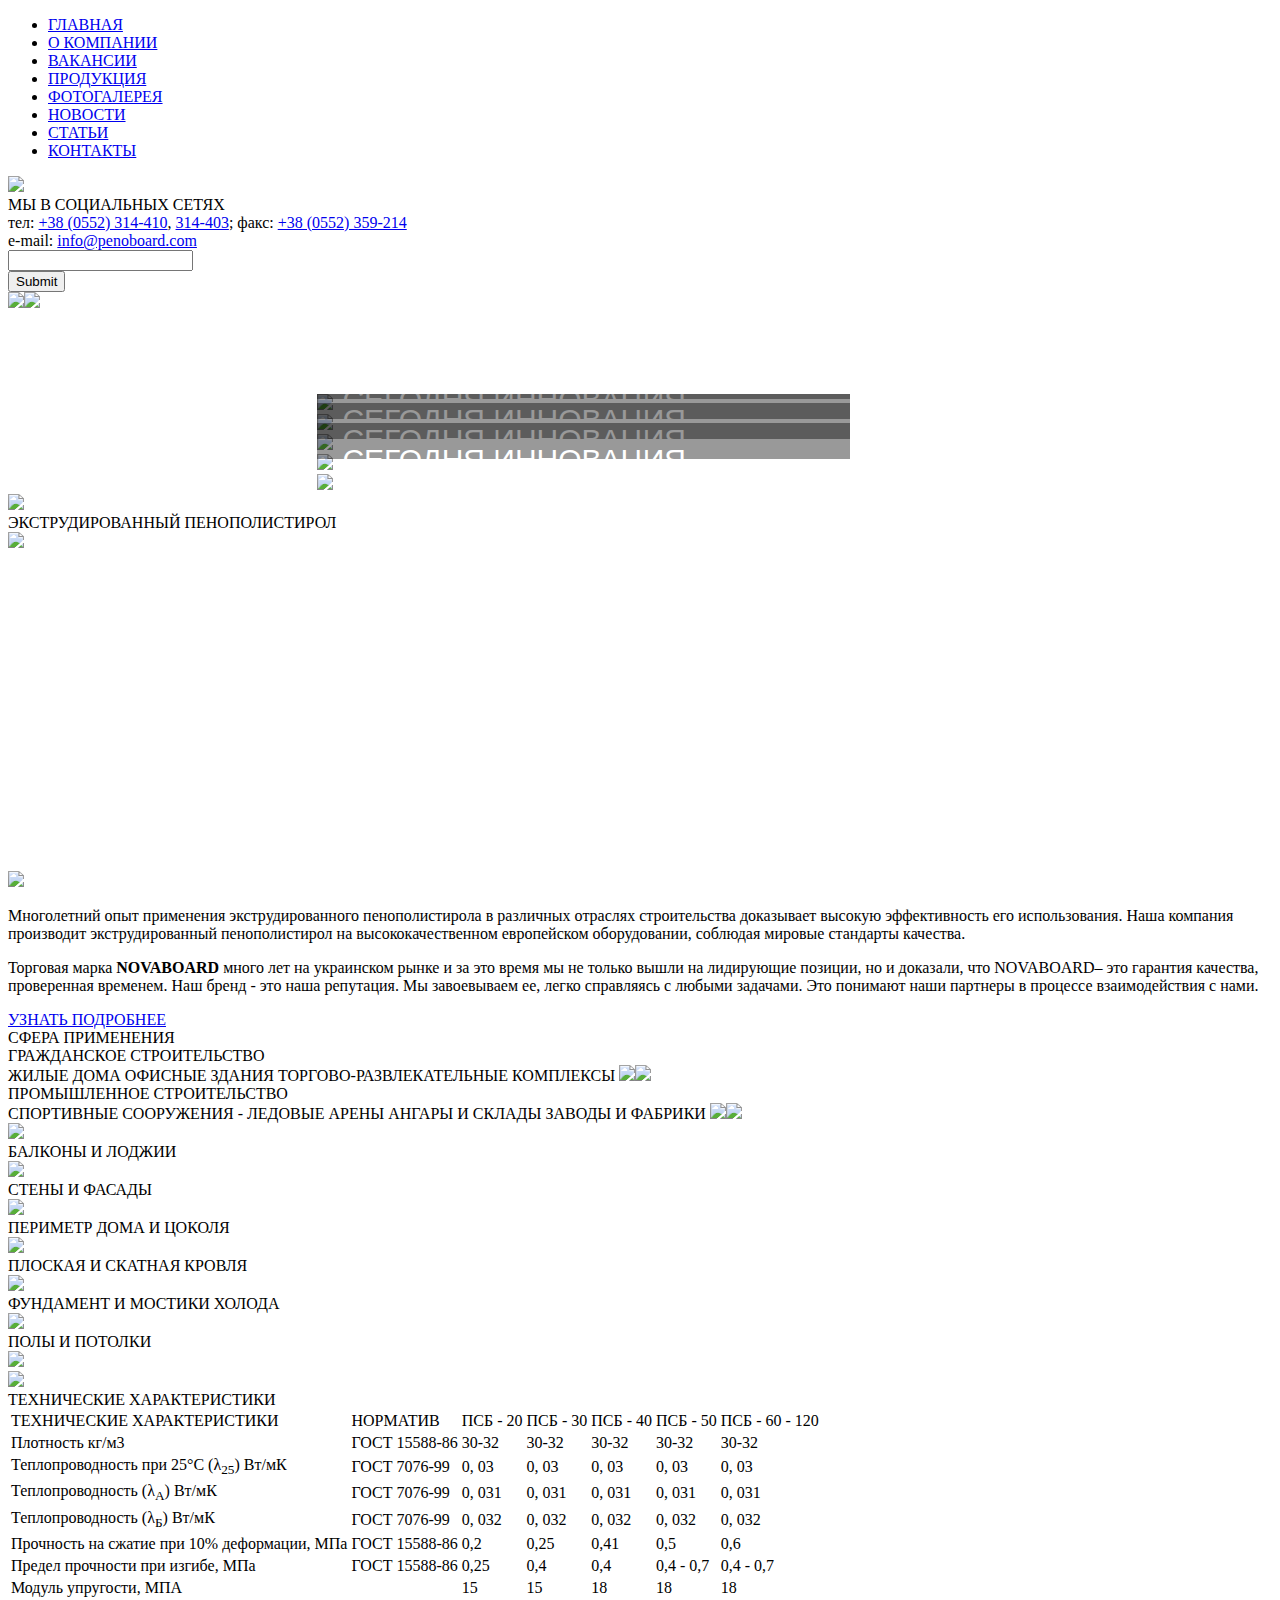
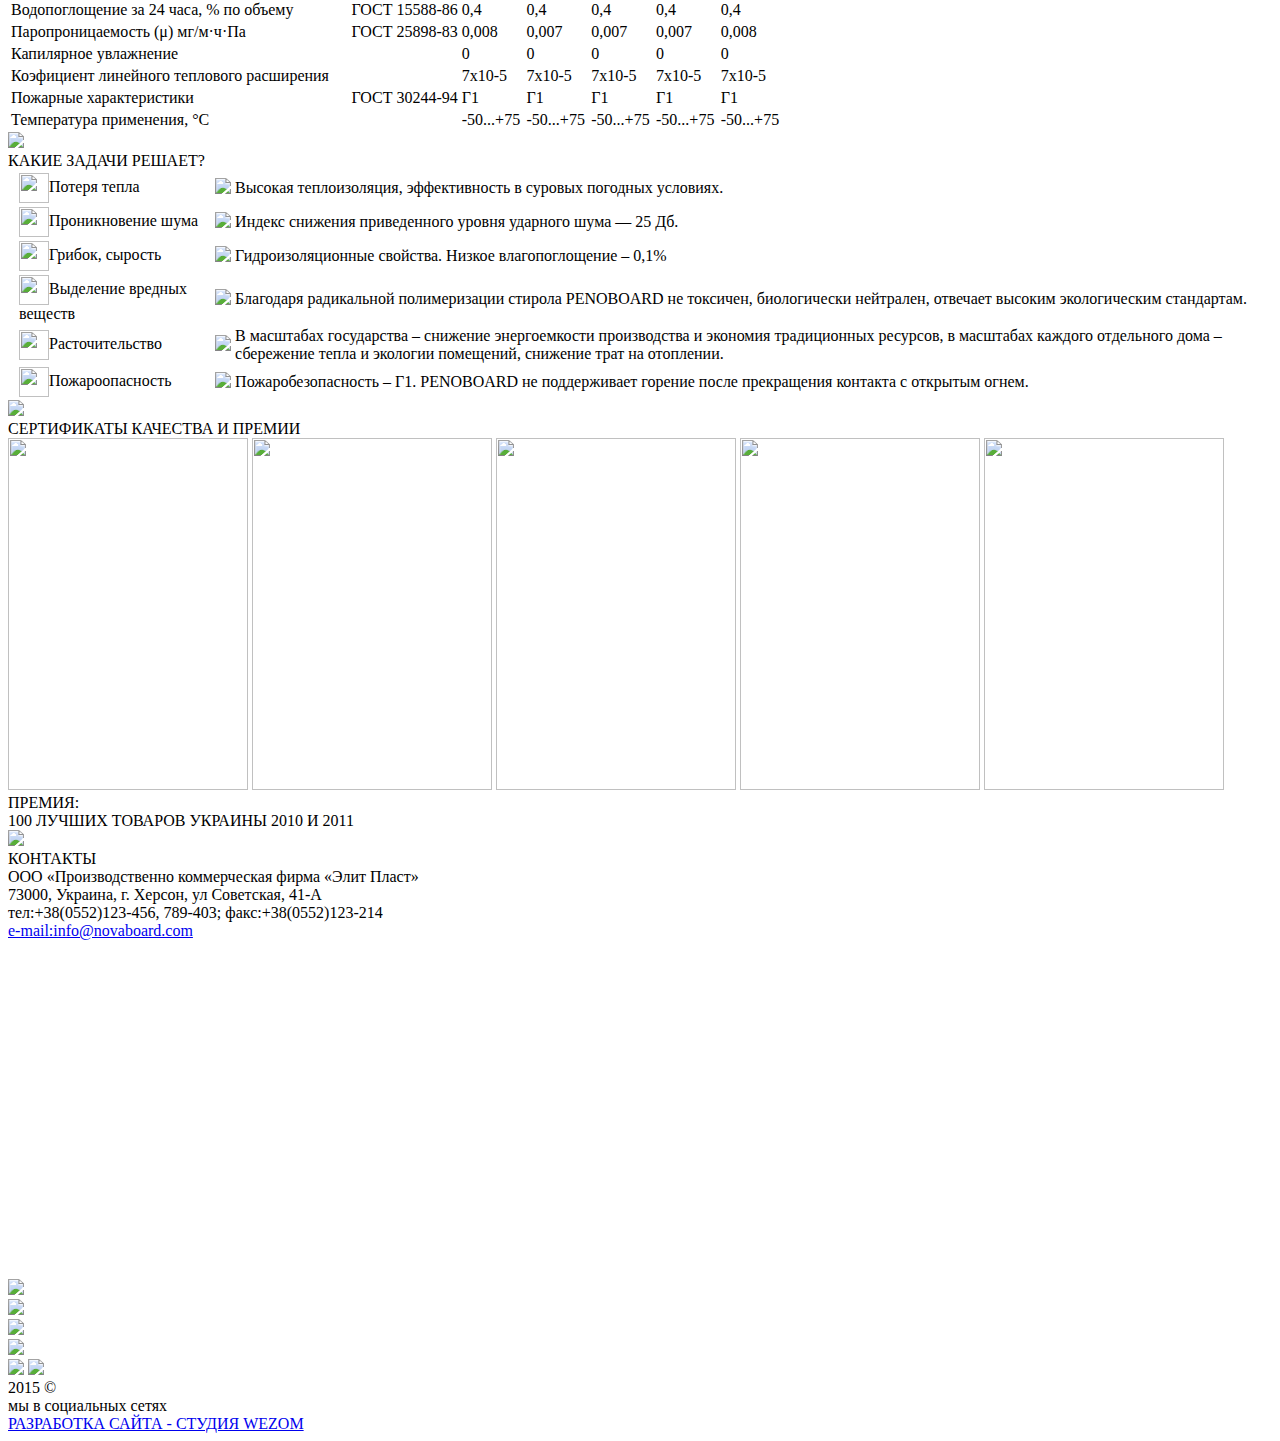
==== index.html @ 6c7e0c71 "Add files via upload" ====
﻿<!DOCTYPE html>
<html lang="ru">
<head>
<meta charset="utf-8">
<title>NOVABOARD site exam</title>
  <link rel="stylesheet" type="text/css" href="./css/fonts.css">
  <link rel="stylesheet" type="text/css" href="./css/maincss.css">
  <link rel="stylesheet" type="text/css" href="./slick/slick.css">
  <link rel="stylesheet" type="text/css" href="./slick/slick-theme.css">
  <link rel="stylesheet" type="text/css" href="slick-params.css">
  <link rel="stylesheet" type="text/css" href="./fresco/css/fresco/fresco.css"/>
</head>
<body>

<!-- Header --->
<div class="header">
<div class="header-pattern"></div>
<div class="nav">
<ul class="navigation-links">
<li class=""><a href="#" class="is-active">ГЛАВНАЯ</a></li>
<li class=""><a href="#">О КОМПАНИИ</a></li>
<li class=""><a href="#">ВАКАНСИИ</a></li>
<li class=""><a href="#">ПРОДУКЦИЯ</a></li>
<li class=""><a href="#">ФОТОГАЛЕРЕЯ</a></li>
<li class=""><a href="#">НОВОСТИ</a></li>
<li class=""><a href="#">СТАТЬИ</a></li>
<li class=""><a href="#">КОНТАКТЫ</a></li>
</ul>
</div>
</div>

<!-- Section 1 --->
<div class="section-1">
<div class="section-1-subheader">
<a href="#"><img class="section-1-subheader-image" src="sources/logo.png"></a>
<div class="section-1-subheader-right">
<div class="subheader-right-social">
<a href="http://linkedin.com"><div class="subheader-linkedin"></div></a>
<a href="http://vk.com"><div class="subheader-vk"></div></a>
</div>
<div class="subheader-right-social">МЫ В СОЦИАЛЬНЫХ СЕТЯХ</div>
<div class="subheader-right-contactinfo clearfix">
тел: <a href="tel:+380552314410">+38 (0552) 314-410</a>, <a href="tel:314403">314-403</a>; факс: <a href="tel:+380552359214">+38 (0552) 359-214</a><br>
e-mail: <a href="mailto:info@penoboard.com">info@penoboard.com</a>
</div>
<div class="subheader-right-searchbar clearfix">	
<form action="url">
<div>
<input type="search" name="query">
<div class="submit-button"><input type="submit"></div>
</div>
</form>
</div>
</div>
</div>

<!--- Slick slider shadows --->
<div class="section-1-center-shadow"><img src="sources/section-1-shadow.png"><img src="sources/section-1-shadow2.png"></div>
<!--- Slick slider shadows end --->

<!--- Slick slider initiation script --->
 <script type="text/javascript" src="https://code.jquery.com/jquery-1.11.0.min.js"></script>
 <script type="text/javascript" src="https://code.jquery.com/jquery-migrate-1.2.1.min.js"></script>
 <script type="text/javascript" src="slick/slick.min.js"></script>
<!--- Slick slider initiation script end --->

<!--- Slick slider structure & content --->
<div class="parent-root">
<section class="Slider-Section">
<div>
<div class="slide-markup">
<img src="sources/Slide1.png">
 <div class="comment-wrapper">
 <div>СЕГОДНЯ ИННОВАЦИЯ - <br> ЗАВТРА НЕОБХОДИМОСТЬ</div>
 <div class="comments-subline">ЭНЕРГОСБЕРЕЖЕНИЕ НОВОГО ПОКОЛЕНИЯ</div>
</div>
</div>	
</div>
<div>
 <div class="slide-markup">
 <img src="sources/Slide1.png">
 <div class="comment-wrapper">
 <div>СЕГОДНЯ ИННОВАЦИЯ - <br> ЗАВТРА НЕОБХОДИМОСТЬ</div>
 <div class="comments-subline">ЭНЕРГОСБЕРЕЖЕНИЕ НОВОГО ПОКОЛЕНИЯ</div>
</div>
</div>
</div>
<div>
<div class="slide-markup">
<img src="sources/Slide2.png">
 <div class="comment-wrapper">
 <div>СЕГОДНЯ ИННОВАЦИЯ - <br> ЗАВТРА НЕОБХОДИМОСТЬ</div>
 <div class="comments-subline">ЭНЕРГОСБЕРЕЖЕНИЕ НОВОГО ПОКОЛЕНИЯ</div>
</div>
</div>
</div>
<div>
<div class="slide-markup">
<img src="sources/Slide2.png">
<div class="comment-wrapper">
<div>СЕГОДНЯ ИННОВАЦИЯ - <br> ЗАВТРА НЕОБХОДИМОСТЬ</div>
<div class="comments-subline">ЭНЕРГОСБЕРЕЖЕНИЕ НОВОГО ПОКОЛЕНИЯ</div>
</div>	
 </div>
</div>
<div>
<div class="slide-markup">
<img src="sources/Slide1.png">
 <div class="comment-wrapper">
 <div>СЕГОДНЯ ИННОВАЦИЯ - <br> ЗАВТРА НЕОБХОДИМОСТЬ</div>
 <div class="comments-subline">ЭНЕРГОСБЕРЕЖЕНИЕ НОВОГО ПОКОЛЕНИЯ</div>
</div>
</div>
</div>
</section>
</div>
<!--- Slick slider structure & content end --->
<!--- Section 1 end --->

<!--- Slick slider settings --->
 <script type="text/javascript">
    $(document).ready(function(){
      $('.Slider-Section').slick({
        autoplay: true,
        autoplaySpeed: 4500,
        draggable: false,
        centerMode: true,
        variableWidth: true,
        arrows: true,
        dots: true,
        vertical: false,
        centerMode: false,
        slidesToShow: 1,
        slidesToScroll: 1,
        initialSlide: 1,
infinite: false
});
});
</script>
</div>
<!--- Slick slider settings end --->

<!-- Section 2 --->
<div class="section-2">
<div class="section-2-top">
<img src="sources/section-2-logo.png">
<div>ЭКСТРУДИРОВАННЫЙ ПЕНОПОЛИСТИРОЛ</div>
</div>
<img class="section-2-leftimage" src="sources/section-2-penopolistirol.png">
<div class="section-2-center"><iframe width="560" height="315" src="https://www.youtube.com/embed/mtDkzQ5bES8" frameborder="0" allow="accelerometer; autoplay; encrypted-media; gyroscope; picture-in-picture" allowfullscreen></iframe></div>
<img class="section-2-videoshadow" src="sources/section-2-video-shadow.png">
<div class="section-2-text"><p>Многолетний опыт применения экструдированного пенополистирола в различных отраслях строительства доказывает высокую эффективность его использования. Наша компания производит экструдированный пенополистирол на высококачественном европейском оборудовании, соблюдая мировые стандарты качества.</p>

<p>Торговая марка <b>NOVABOARD</b> много лет на украинском рынке и за это время мы не только вышли на лидирующие позиции, но и доказали, что NOVABOARD– это гарантия качества, проверенная временем. Наш бренд - это наша репутация. 
Мы завоевываем ее, легко справляясь с любыми задачами. Это понимают наши партнеры в 
процессе взаимодействия с нами.</p>
</div>
<a href="#" class="section-2-button"><div class="section-2-button-pattern">УЗНАТЬ ПОДРОБНЕЕ</div></a>

</div>
<!--- Section 2 end --->

<!--- Section 3 --->
<div class="section-3">
<div class="section-3-top">СФЕРА ПРИМЕНЕНИЯ</div>
<div class="section-3-image-left">
<div class="section-3-image-dim">
<div class="section-3-header-left">ГРАЖДАНСКОЕ СТРОИТЕЛЬСТВО</div>
<span class="section-3-stripe4">ЖИЛЫЕ ДОМА</span>
<span class="section-3-stripe5">ОФИСНЫЕ ЗДАНИЯ</span>
<span class="section-3-stripe6">ТОРГОВО-РАЗВЛЕКАТЕЛЬНЫЕ КОМПЛЕКСЫ</span>
<span class="section-3-bottomstripe-2"><img src="sources/bottomstripes-logo1.png"><img src="sources/bottomstripes-logo2.png"></span>
</div>
</div>
<div class="section-3-image-right">
<div class="section-3-image-dim">
<div class="section-3-header-right">ПРОМЫШЛЕННОЕ СТРОИТЕЛЬСТВО</div>
<span class="section-3-stripe1">СПОРТИВНЫЕ СООРУЖЕНИЯ - ЛЕДОВЫЕ АРЕНЫ</span>
<span class="section-3-stripe2">АНГАРЫ И СКЛАДЫ</span>
<span class="section-3-stripe3">ЗАВОДЫ И ФАБРИКИ</span>
<span class="section-3-bottomstripe"><img src="sources/bottomstripes-logo1.png"><img src="sources/bottomstripes-logo2.png"></span>
</div>
</div>
<div class="section-3-bottom">
<div class="section-3-bottom-container">
<div class="section-3-bottom-image1"><img src="sources/rhomb-content-1.png"></div>
<div class="section-3-bottom-comment clearfix">БАЛКОНЫ И ЛОДЖИИ</div>
</div>
<div class="section-3-bottom-container">
<div class="section-3-bottom-image2"><img src="sources/rhomb-content-2.png"></div>
<div class="section-3-bottom-comment clearfix">СТЕНЫ И ФАСАДЫ</div>
</div>
<div class="section-3-bottom-container">
<div class="section-3-bottom-image3"><img src="sources/rhomb-content-3.png"></div>
<div class="section-3-bottom-comment clearfix">ПЕРИМЕТР ДОМА И ЦОКОЛЯ</div>
</div>
<div class="section-3-bottom-container">
<div class="section-3-bottom-image4"><img src="sources/rhomb-content-4.png"></div>
<div class="section-3-bottom-comment clearfix">ПЛОСКАЯ И СКАТНАЯ КРОВЛЯ</div>
</div>
<div class="section-3-bottom-container">
<div class="section-3-bottom-image5"><img src="sources/rhomb-content-5.png"></div>
<div class="section-3-bottom-comment clearfix">ФУНДАМЕНТ И МОСТИКИ ХОЛОДА</div>
</div>
<div class="section-3-bottom-container">
<div class="section-3-bottom-image6"><img src="sources/rhomb-content-6.png"></div>
<div class="section-3-bottom-comment clearfix">ПОЛЫ И ПОТОЛКИ</div>
</div>
</div>
</div>
<!--- Section 3 end --->

<!--- Section 4 --->
<div class="section-4">
<img class="section-4-bottomright" src="sources/section-4-penopolistirol.png">
<div class="section-4-overlay">
<div class="section-4-top">
<img src="sources/section-2-logo.png">
<div>ТЕХНИЧЕСКИЕ ХАРАКТЕРИСТИКИ</div>
</div>
<div class="section-4-table">
<table id="t1">
<thead>
<tr class="table-greenheader">
<td>ТЕХНИЧЕСКИЕ ХАРАКТЕРИСТИКИ</td>
<td>НОРМАТИВ</td>
<td>ПСБ - 20</td>
<td>ПСБ - 30</td>
<td>ПСБ - 40</td>
<td>ПСБ - 50</td>
<td>ПСБ - 60 - 120</td>
</tr>
</thead>
<tbody>
<tr>
<td>Плотность кг/м3</td>
<td>ГОСТ 15588-86</td>
<td>30-32</td>
<td>30-32</td>
<td>30-32</td>
<td>30-32</td>
<td>30-32</td>
</tr>
<tr>
<td>Теплопроводность при 25°С (λ<sub>25</sub>) Вт/мК</td>
<td>ГОСТ 7076-99</td>
<td>0, 03</td>
<td>0, 03</td>
<td>0, 03</td>
<td>0, 03</td>
<td>0, 03</td>
</tr>
<tr>
<td>Теплопроводность (λ<sub>A</sub>) Вт/мК</td>
<td>ГОСТ 7076-99</td>
<td>0, 031</td>
<td>0, 031</td>
<td>0, 031</td>
<td>0, 031</td>
<td>0, 031</td>
</tr>
<tr>
<td>Теплопроводность (λ<sub>Б</sub>) Вт/мК</td>
<td>ГОСТ 7076-99</td>
<td>0, 032</td>
<td>0, 032</td>
<td>0, 032</td>
<td>0, 032</td>
<td>0, 032</td>
</tr>
<tr>
<td>Прочность на сжатие при 10% деформации, МПа</td>
<td>ГОСТ 15588-86</td>
<td>0,2</td>
<td>0,25</td>
<td>0,41</td>
<td>0,5</td>
<td>0,6</td>
</tr>
<tr>
<td>Предел прочности при изгибе, МПа </td>
<td>ГОСТ 15588-86</td>
<td>0,25</td>
<td>0,4</td>
<td>0,4</td>
<td>0,4 - 0,7</td>
<td>0,4 - 0,7</td>
</tr>
<tr>
<td>Модуль упругости, МПА </td>
<td></td>
<td>15</td>
<td>15</td>
<td>18</td>
<td>18</td>
<td>18</td>
</tr>
<tr>
<td>Водопоглощение за 24 часа, % по объему</td>
<td>ГОСТ 15588-86</td>
<td>0,4</td>
<td>0,4</td>
<td>0,4</td>
<td>0,4</td>
<td>0,4</td>
</tr> 
<tr>
<td>Паропроницаемость (μ) мг/м·ч·Па</td>
<td>ГОСТ 25898-83</td>
<td>0,008</td>
<td>0,007</td>
<td>0,007</td>
<td>0,007</td>
<td>0,008</td>
</tr>
<tr>
<td>Капилярное увлажнение</td>
<td></td>
<td>0</td>
<td>0</td>
<td>0</td>
<td>0</td>
<td>0</td>
</tr>
<tr>
<td>Коэфициент линейного теплового расширения</td>
<td></td>
<td>7x10-5</td>
<td>7x10-5</td>
<td>7x10-5</td>
<td>7x10-5</td>
<td>7x10-5</td>
</tr>
<tr>
<td>Пожарные характеристики</td>
<td>ГОСТ 30244-94</td>
<td>Г1</td>
<td>Г1</td>
<td>Г1</td>
<td>Г1</td>
<td>Г1</td>
</tr>
<tr>
<td>Температура применения, °С</td>
<td></td>
<td>-50...+75</td>
<td>-50...+75</td>
<td>-50...+75</td>
<td>-50...+75</td>
<td>-50...+75</td>
</tr>
</tbody>
</table>
</div>
<div class="section-4-shadow"><img src="sources/section-4-table-shadow.png"></div>
</div>
</div>
</div>
<!--- Section 4 end --->

<!--- Section 5 --->
<div class="section-5">
<div class="section-5-top">
<div>КАКИЕ ЗАДАЧИ РЕШАЕТ?</div>
</div>
<table id="t2">
<tbody>
<tr>
<td class="s5table-red-high-opacity"></td>
<td class="s5table-red-medium-opacity"></td>
<td class="s5table-red"><img align="center" width="30" height="30" class="s5table-image" src="sources/section-5-table-sadface.png">Потеря тепла</td>
<td class="s5table-green-image"><img src="sources/section-5-table-smilingface.png"></td>
<td class="s5table-green-text">Высокая теплоизоляция, эффективность в суровых погодных условиях.</td>
<td class="s5table-green-medium-opacity"></td>
<td class="s5table-green-high-opacity"></td>
</tr>
<tr>
<td class="s5table-red-high-opacity"></td>
<td class="s5table-red-medium-opacity"></td>
<td class="s5table-red"><img align="center" width="30" height="30" class="s5table-image" src="sources/section-5-table-sadface.png">Проникновение шума</td>
<td class="s5table-green-image"><img src="sources/section-5-table-smilingface.png"></td>
<td class="s5table-green-text">Индекс снижения приведенного уровня ударного шума — 25 Дб.</td>
<td class="s5table-green-medium-opacity"></td>
<td class="s5table-green-high-opacity"></td>
</tr>
<td class="s5table-red-high-opacity"></td>
<td class="s5table-red-medium-opacity"></td>
<td class="s5table-red"><img align="center" width="30" height="30" class="s5table-image" src="sources/section-5-table-sadface.png">Грибок, сырость</td>
<td class="s5table-green-image"><img src="sources/section-5-table-smilingface.png"></td>
<td class="s5table-green-text">Гидроизоляционные свойства. Низкое влагопоглощение – 0,1%</td>
<td class="s5table-green-medium-opacity"></td>
<td class="s5table-green-high-opacity"></td>
</tr>
<td class="s5table-red-high-opacity"></td>
<td class="s5table-red-medium-opacity"></td>
<td class="s5table-red"><img align="center" width="30" height="30" class="s5table-image" src="sources/section-5-table-sadface.png">Выделение вредных веществ</td>
<td class="s5table-green-image"><img src="sources/section-5-table-smilingface.png"></td>
<td class="s5table-green-text">Благодаря радикальной полимеризации стирола PENOBOARD не токсичен, биологически нейтрален, отвечает высоким экологическим стандартам.</td>
<td class="s5table-green-medium-opacity"></td>
<td class="s5table-green-high-opacity"></td>
</tr>
<td class="s5table-red-high-opacity"></td>
<td class="s5table-red-medium-opacity"></td>
<td class="s5table-red"><img align="center" width="30" height="30" class="s5table-image" src="sources/section-5-table-sadface.png">Расточительство</td>
<td class="s5table-green-image"><img src="sources/section-5-table-smilingface.png"></td>
<td class="s5table-green-text">В масштабах государства – снижение энергоемкости производства и экономия традиционных ресурсов, в масштабах каждого отдельного дома – сбережение тепла и экологии помещений, снижение трат на отоплении.</td>
<td class="s5table-green-medium-opacity"></td>
<td class="s5table-green-high-opacity"></td>
</tr>
<td class="s5table-red-high-opacity"></td>
<td class="s5table-red-medium-opacity"></td>
<td class="s5table-red"><img align="center" width="30" height="30" class="s5table-image" src="sources/section-5-table-sadface.png">Пожароопасность</td>
<td class="s5table-green-image"><img src="sources/section-5-table-smilingface.png"></td>
<td class="s5table-green-text">Пожаробезопасность – Г1. PENOBOARD не поддерживает горение после прекращения контакта с открытым огнем.</td>
<td class="s5table-green-medium-opacity"></td>
<td class="s5table-green-high-opacity"></td>
</tr>
</tbody>
</table>
</div>
<!--- Section 5 end --->

<!--- Section 6 --->
<div class="section-6">
<div class="section-6-top">
<img src="sources/section-2-logo.png">
<div>СЕРТИФИКАТЫ КАЧЕСТВА И ПРЕМИИ</div>
</div>
<!--- Fresco initialisation --->
<script type="text/javascript" src="fresco/js/fresco/fresco.js"></script>
<!--- Fresco initialisation end --->
<div class="section-6-frescogallery">
<a href="sources/cert01.jpg" class="fresco"><img src="sources/cert01.jpg" height="352" width="240"></a>
<a href="sources/cert02.jpg" class="fresco section-6-frescogallery-padding"><img src="sources/cert02.jpg" height="352" width="240"></a>
<a href="sources/cert03.jpg" class="fresco section-6-frescogallery-padding"><img src="sources/cert03.jpg" height="352" width="240"></a>
<a href="sources/cert04.jpg" class="fresco section-6-frescogallery-padding"><img src="sources/cert04.jpg" height="352" width="240"></a>
<a href="sources/cert02.jpg" class="fresco section-6-frescogallery-padding"><img src="sources/cert02.jpg" height="352" width="240"></a>
</div>
<div class="section-6-bottomsign">ПРЕМИЯ: <br> 100 ЛУЧШИХ ТОВАРОВ УКРАИНЫ 2010 И 2011</div>
<div class="section-6-awardimage"><img src="sources/section-6-award.png"></div>
</div>
<!--- Section 6 end --->

<!--- Section 7 --->
<div class="section-7">
<div class="section-7-contacts">
<div class="section-7-contacts-header">КОНТАКТЫ</div>

<div class="section-7-contacts-address">ООО «Производственно коммерческая фирма «Элит Пласт» <br>
73000, Украина, г. Херсон, ул Советская, 41-А</div>
<div class="section-7-contacts-phones">тел:+38(0552)123-456, 789-403; факс:+38(0552)123-214</div>
<div class="section-7-contacts-email"><a href="mailto:info@novaboard.com">e-mail:info@novaboard.com</a></div>



</div>
<div class="section-7-map">
<iframe src="https://www.google.com/maps/embed?pb=!1m18!1m12!1m3!1d2678.0206771139688!2d35.12568991587126!3d47.83919277987418!2m3!1f0!2f0!3f0!3m2!1i1024!2i768!4f13.1!3m3!1m2!1s0x40dc60cb532d4f4b%3A0x6e2a525a3963bcbe!2zNTBBLCDRg9C7LiDQn9Cw0YLRgNC40L7RgtC40YfQtdGB0LrQsNGPLCA1MNCQLCDQl9Cw0L_QvtGA0L7QttGM0LUsINCX0LDQv9C-0YDQvtC20YHQutCw0Y8g0L7QsdC70LDRgdGC0YwsIDY5MDAw!5e0!3m2!1sru!2sua!4v1562639629952!5m2!1sru!2sua" width="100%" height="335px" frameborder="0" style="border:0" allowfullscreen></iframe>
</div>
</div>

<!--- Section 7 end--->






<!--- Footer --->
<div class="footer">
<div class="footer-watermark"></div>
<div class="footer-pattern"></div>
<div class="overlays">
<div class="overlay-1"><img src="sources/1.png"></div>
<div class="overlay-2"><img src="sources/2.png"></div>
<div class="overlay-3"><img src="sources/3.png"></div>
<div class="overlay-4"><img src="sources/4.png"></div>
</div>
<img class="overlay-logo" src="sources/footer-main-logo.png">
<img class="overlay-logo-2" src="sources/footer-logo.png">
<div class="footer-smallprint">2015 ©</div>
<div class="footer-smallprint-2">мы в социальных сетях</div>
<div class="overlay-social-buttons">
<a href="http://linkedin.com"><div class="footer-linkedin"></div></a>
<a href="http://vk.com"><div class="footer-vk"></div></a>
</div>
<div class="footer-smallprint-3"><a href="http://www.wezom.com.ua">РАЗРАБОТКА САЙТА - СТУДИЯ WEZOM</a></div>
</div>
<!--- Footer end --->

</body>
</head>
</html>
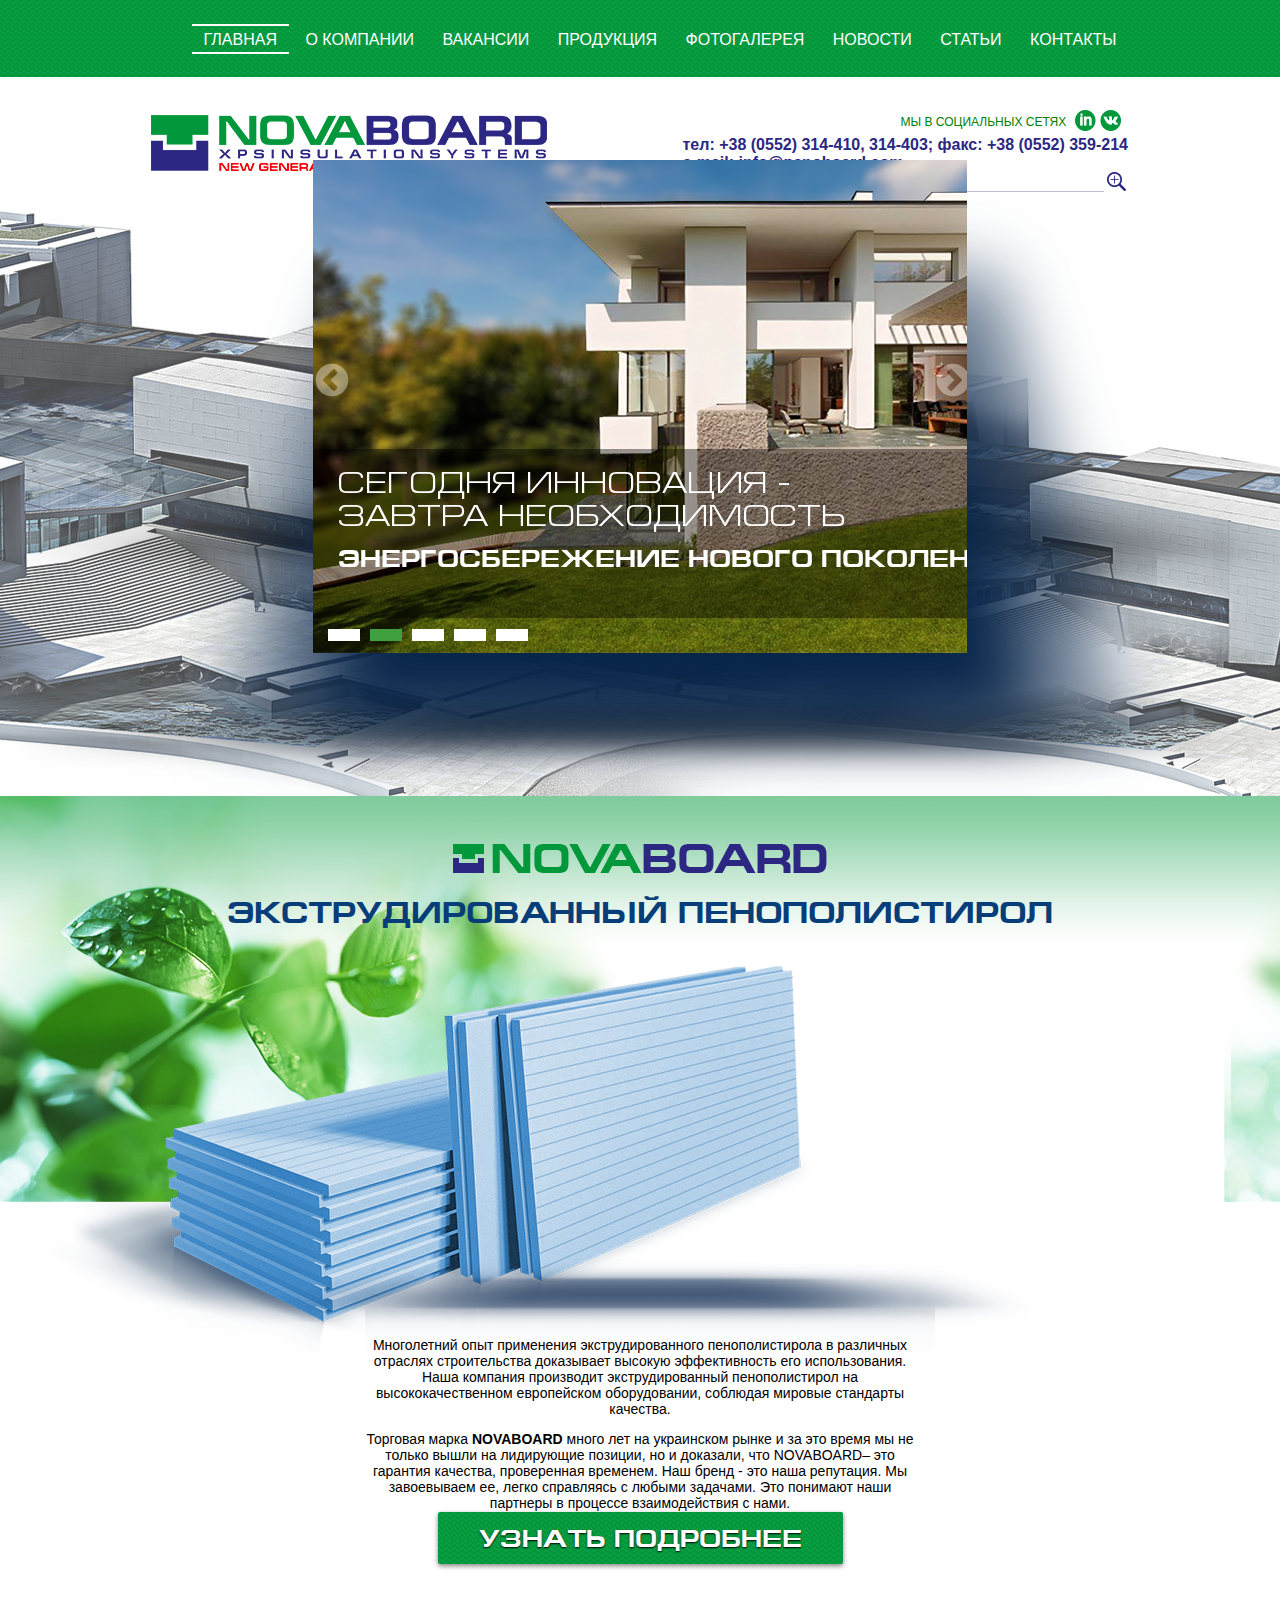
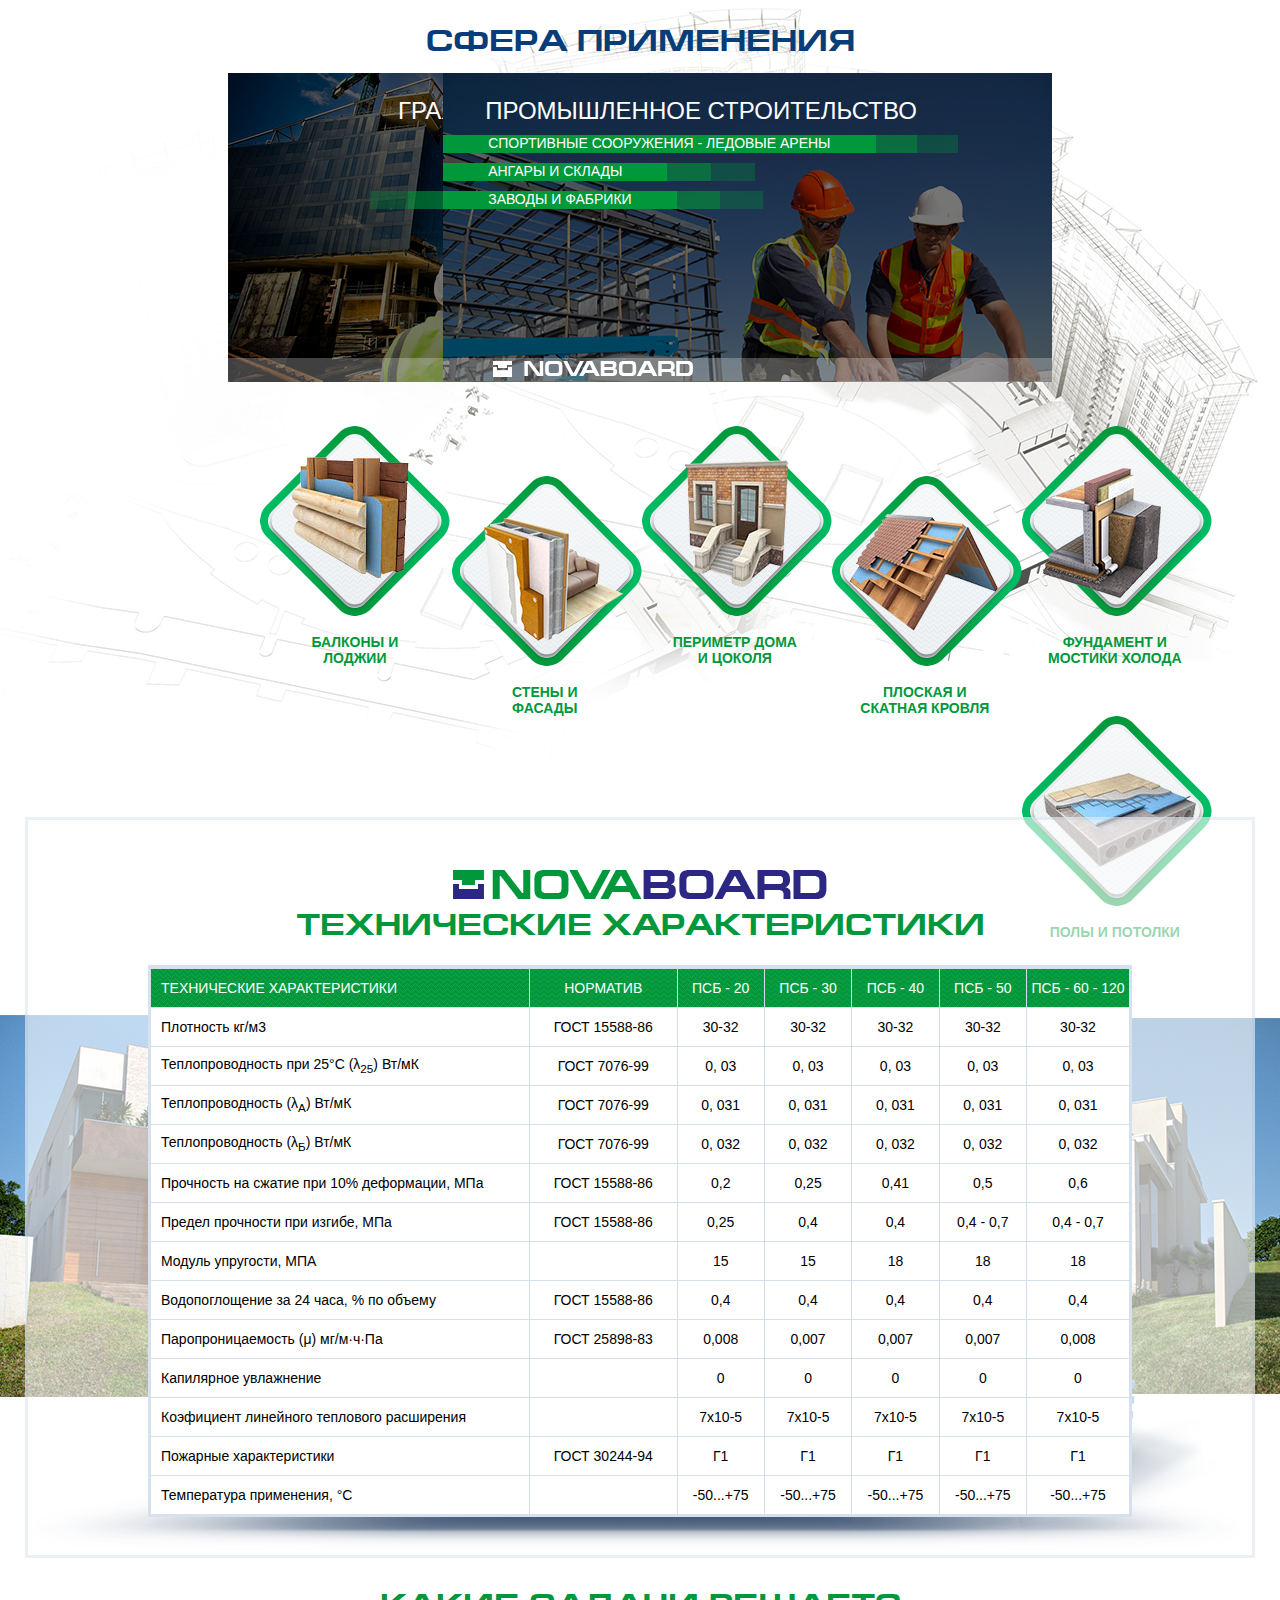
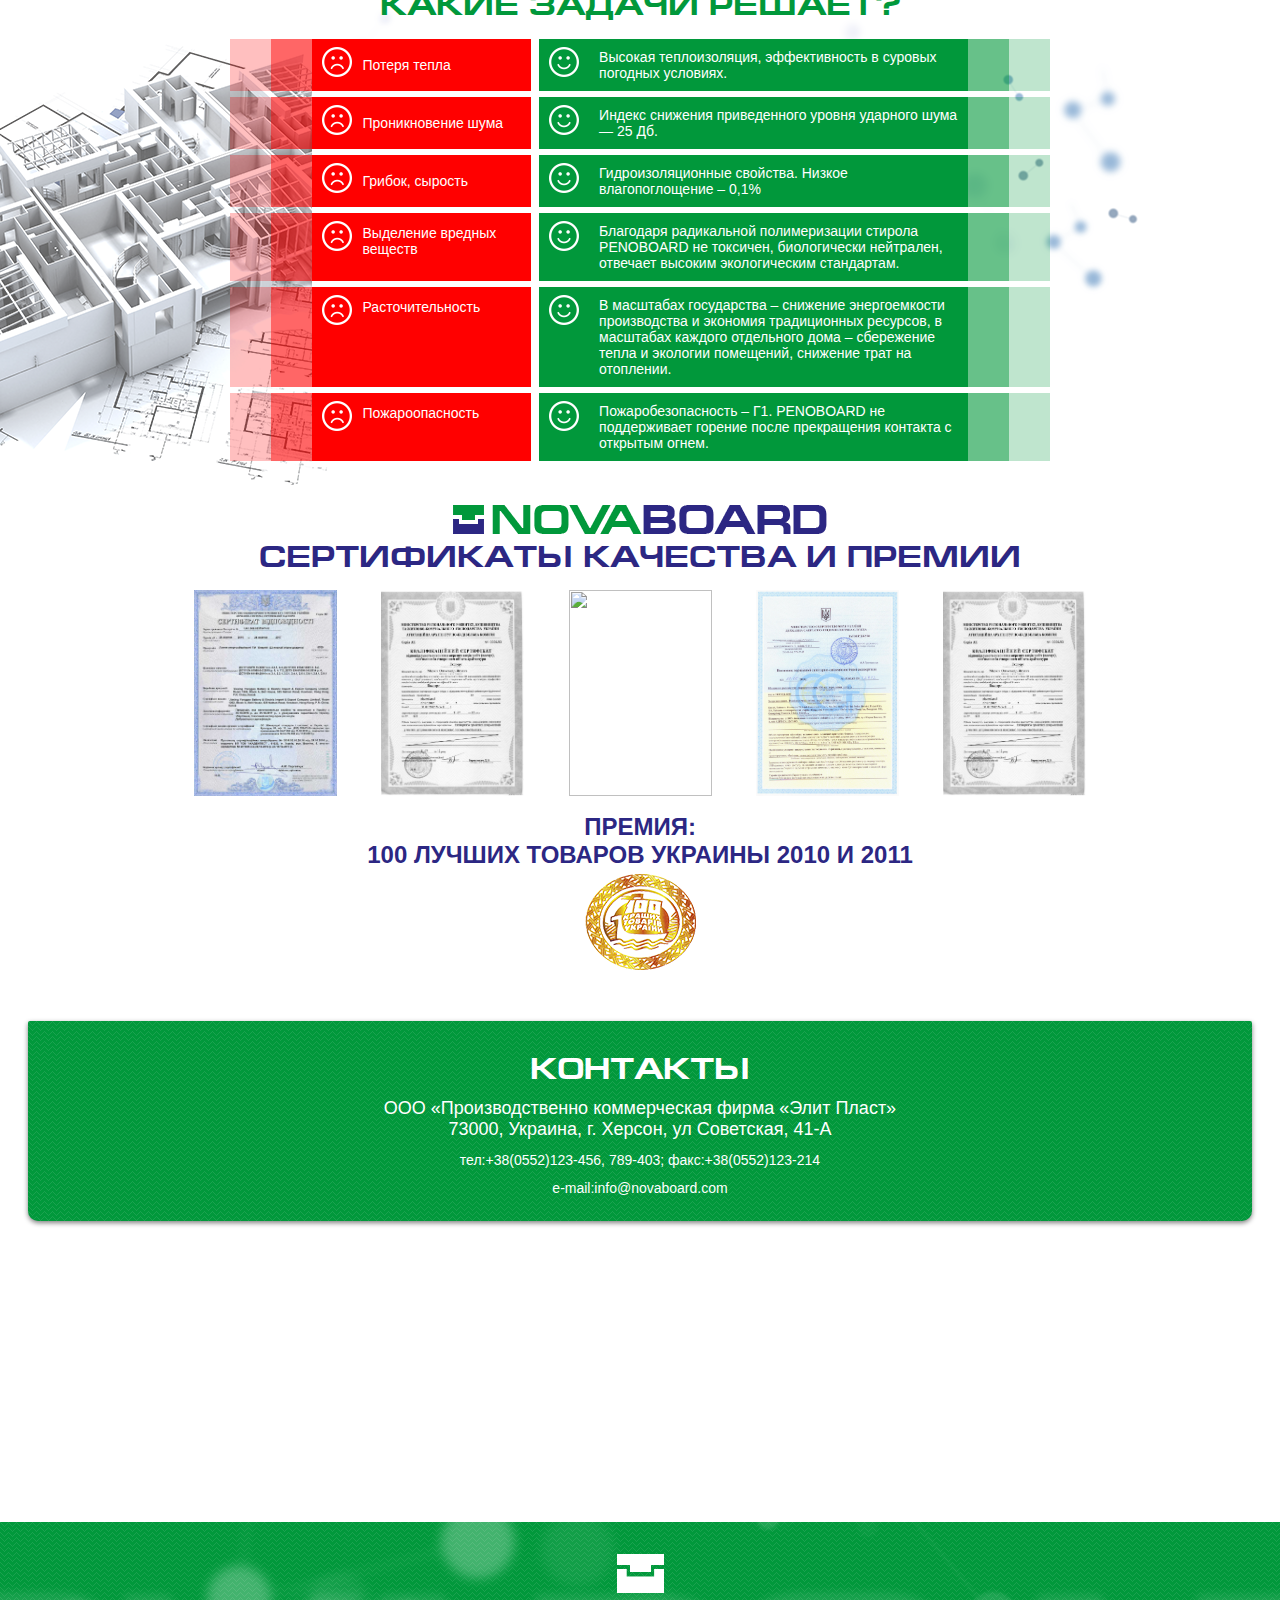
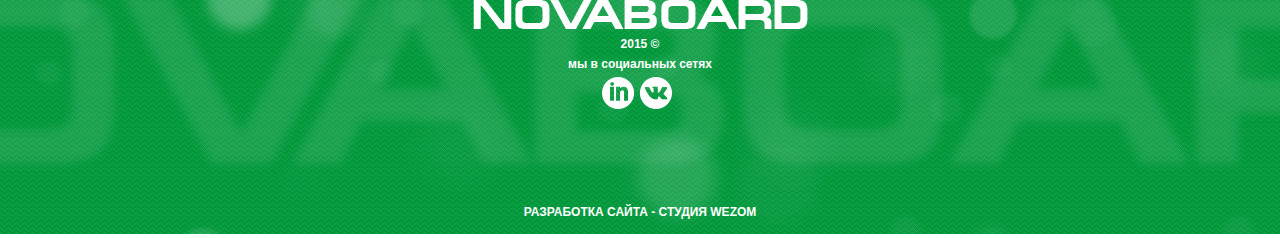
==== commit 18d60f36: "ver 1.1" ====
--- a/index.html
+++ b/index.html
@@ -3,16 +3,12 @@
 <head>
 <meta charset="utf-8">
 <title>NOVABOARD site exam</title>
-  <link rel="stylesheet" type="text/css" href="./css/fonts.css">
-  <link rel="stylesheet" type="text/css" href="./css/maincss.css">
-  <link rel="stylesheet" type="text/css" href="./slick/slick.css">
-  <link rel="stylesheet" type="text/css" href="./slick/slick-theme.css">
-  <link rel="stylesheet" type="text/css" href="slick-params.css">
-  <link rel="stylesheet" type="text/css" href="./fresco/css/fresco/fresco.css"/>
+<link rel="stylesheet" type="text/css" href="./css/fonts.css">
+<link rel="stylesheet" type="text/css" href="./css/maincss.css">
 </head>
 <body>
 
-<!-- Header --->
+<!-- Header -->
 <div class="header">
 <div class="header-pattern"></div>
 <div class="nav">
@@ -29,19 +25,19 @@
 </div>
 </div>
 
-<!-- Section 1 --->
+<!-- Section 1 -->
 <div class="section-1">
 <div class="section-1-subheader">
-<a href="#"><img class="section-1-subheader-image" src="sources/logo.png"></a>
+<a href="#"><img class="section-1-subheader-image" src="images/logo.png"></a>
 <div class="section-1-subheader-right">
 <div class="subheader-right-social">
-<a href="http://linkedin.com"><div class="subheader-linkedin"></div></a>
-<a href="http://vk.com"><div class="subheader-vk"></div></a>
-</div>
-<div class="subheader-right-social">МЫ В СОЦИАЛЬНЫХ СЕТЯХ</div>
-<div class="subheader-right-contactinfo clearfix">
+<a target="_blank" href="http://linkedin.com"><div class="subheader-linkedin"></div></a>
+<a target="_blank" href="http://vk.com"><div class="subheader-vk"></div></a>
+</div>
+<div target="_blank" class="subheader-right-social">МЫ В СОЦИАЛЬНЫХ СЕТЯХ</div>
+<div target="_blank" class="subheader-right-contactinfo clearfix">
 тел: <a href="tel:+380552314410">+38 (0552) 314-410</a>, <a href="tel:314403">314-403</a>; факс: <a href="tel:+380552359214">+38 (0552) 359-214</a><br>
-e-mail: <a href="mailto:info@penoboard.com">info@penoboard.com</a>
+e-mail: <a target="_blank" href="mailto:info@penoboard.com">info@penoboard.com</a>
 </div>
 <div class="subheader-right-searchbar clearfix">	
 <form action="url">
@@ -54,22 +50,16 @@
 </div>
 </div>
 
-<!--- Slick slider shadows --->
-<div class="section-1-center-shadow"><img src="sources/section-1-shadow.png"><img src="sources/section-1-shadow2.png"></div>
-<!--- Slick slider shadows end --->
-
-<!--- Slick slider initiation script --->
- <script type="text/javascript" src="https://code.jquery.com/jquery-1.11.0.min.js"></script>
- <script type="text/javascript" src="https://code.jquery.com/jquery-migrate-1.2.1.min.js"></script>
- <script type="text/javascript" src="slick/slick.min.js"></script>
-<!--- Slick slider initiation script end --->
-
-<!--- Slick slider structure & content --->
+<!-- Slick slider shadows -->
+<div class="section-1-center-shadow"><img src="images/section-1-shadow.png"><img src="images/section-1-shadow2.png"></div>
+<!-- Slick slider shadows end -->
+
+<!-- Slick slider structure & content -->
 <div class="parent-root">
 <section class="Slider-Section">
 <div>
 <div class="slide-markup">
-<img src="sources/Slide1.png">
+<img src="images/Slide1.png">
  <div class="comment-wrapper">
  <div>СЕГОДНЯ ИННОВАЦИЯ - <br> ЗАВТРА НЕОБХОДИМОСТЬ</div>
  <div class="comments-subline">ЭНЕРГОСБЕРЕЖЕНИЕ НОВОГО ПОКОЛЕНИЯ</div>
@@ -78,7 +68,7 @@
 </div>
 <div>
  <div class="slide-markup">
- <img src="sources/Slide1.png">
+ <img src="images/Slide1.png">
  <div class="comment-wrapper">
  <div>СЕГОДНЯ ИННОВАЦИЯ - <br> ЗАВТРА НЕОБХОДИМОСТЬ</div>
  <div class="comments-subline">ЭНЕРГОСБЕРЕЖЕНИЕ НОВОГО ПОКОЛЕНИЯ</div>
@@ -87,7 +77,7 @@
 </div>
 <div>
 <div class="slide-markup">
-<img src="sources/Slide2.png">
+<img src="images/Slide2.png">
  <div class="comment-wrapper">
  <div>СЕГОДНЯ ИННОВАЦИЯ - <br> ЗАВТРА НЕОБХОДИМОСТЬ</div>
  <div class="comments-subline">ЭНЕРГОСБЕРЕЖЕНИЕ НОВОГО ПОКОЛЕНИЯ</div>
@@ -96,7 +86,7 @@
 </div>
 <div>
 <div class="slide-markup">
-<img src="sources/Slide2.png">
+<img src="images/Slide2.png">
 <div class="comment-wrapper">
 <div>СЕГОДНЯ ИННОВАЦИЯ - <br> ЗАВТРА НЕОБХОДИМОСТЬ</div>
 <div class="comments-subline">ЭНЕРГОСБЕРЕЖЕНИЕ НОВОГО ПОКОЛЕНИЯ</div>
@@ -105,7 +95,7 @@
 </div>
 <div>
 <div class="slide-markup">
-<img src="sources/Slide1.png">
+<img src="images/Slide1.png">
  <div class="comment-wrapper">
  <div>СЕГОДНЯ ИННОВАЦИЯ - <br> ЗАВТРА НЕОБХОДИМОСТЬ</div>
  <div class="comments-subline">ЭНЕРГОСБЕРЕЖЕНИЕ НОВОГО ПОКОЛЕНИЯ</div>
@@ -114,10 +104,371 @@
 </div>
 </section>
 </div>
-<!--- Slick slider structure & content end --->
-<!--- Section 1 end --->
-
-<!--- Slick slider settings --->
+</div>
+<!-- Section 1 end -->
+
+<!-- Section 2 -->
+<div class="section-2">
+<div class="section-2-top">
+<img src="images/section-2-logo.png">
+<div>ЭКСТРУДИРОВАННЫЙ ПЕНОПОЛИСТИРОЛ</div>
+</div>
+<img class="section-2-leftimage" src="images/section-2-penopolistirol.png">
+<div class="section-2-center"><iframe width="560" height="315" src="https://www.youtube.com/embed/mtDkzQ5bES8" frameborder="0" allow="accelerometer; autoplay; encrypted-media; gyroscope; picture-in-picture" allowfullscreen></iframe></div>
+<img class="section-2-videoshadow" src="images/section-2-video-shadow.png">
+<div class="section-2-text"><p>Многолетний опыт применения экструдированного пенополистирола в различных отраслях строительства доказывает высокую эффективность его использования. Наша компания производит экструдированный пенополистирол на высококачественном европейском оборудовании, соблюдая мировые стандарты качества.</p>
+
+<p>Торговая марка <b>NOVABOARD</b> много лет на украинском рынке и за это время мы не только вышли на лидирующие позиции, но и доказали, что NOVABOARD– это гарантия качества, проверенная временем. Наш бренд - это наша репутация. 
+Мы завоевываем ее, легко справляясь с любыми задачами. Это понимают наши партнеры в 
+процессе взаимодействия с нами.</p>
+</div>
+<a href="#" class="section-2-button"><div class="section-2-button-pattern">УЗНАТЬ ПОДРОБНЕЕ</div></a>
+
+</div>
+<!-- Section 2 end -->
+
+<!-- Section 3 -->
+<div class="section-3">
+<div class="section-3-top">СФЕРА ПРИМЕНЕНИЯ</div>
+<div class="section-3-image-left">
+<div class="section-3-image-dim">
+<div class="section-3-header-left">ГРАЖДАНСКОЕ СТРОИТЕЛЬСТВО</div>
+<span class="section-3-stripe4">ЖИЛЫЕ ДОМА</span>
+<span class="section-3-stripe5">ОФИСНЫЕ ЗДАНИЯ</span>
+<span class="section-3-stripe6">ТОРГОВО-РАЗВЛЕКАТЕЛЬНЫЕ КОМПЛЕКСЫ</span>
+<span class="section-3-bottomstripe-2"><img src="images/bottomstripes-logo1.png"><img src="images/bottomstripes-logo2.png"></span>
+</div>
+</div>
+<div class="section-3-image-right">
+<div class="section-3-image-dim">
+<div class="section-3-header-right">ПРОМЫШЛЕННОЕ СТРОИТЕЛЬСТВО</div>
+<span class="section-3-stripe1">СПОРТИВНЫЕ СООРУЖЕНИЯ - ЛЕДОВЫЕ АРЕНЫ</span>
+<span class="section-3-stripe2">АНГАРЫ И СКЛАДЫ</span>
+<span class="section-3-stripe3">ЗАВОДЫ И ФАБРИКИ</span>
+<span class="section-3-bottomstripe"><img src="images/bottomstripes-logo1.png"><img src="images/bottomstripes-logo2.png"></span>
+</div>
+</div>
+<div class="section-3-bottom">
+<div class="section-3-bottom-container">
+<div class="section-3-bottom-image1"><img src="images/rhomb-content-1.png"></div>
+<div class="section-3-bottom-comment clearfix">БАЛКОНЫ И ЛОДЖИИ</div>
+</div>
+<div class="section-3-bottom-container">
+<div class="section-3-bottom-image2"><img src="images/rhomb-content-2.png"></div>
+<div class="section-3-bottom-comment clearfix">СТЕНЫ И ФАСАДЫ</div>
+</div>
+<div class="section-3-bottom-container">
+<div class="section-3-bottom-image3"><img src="images/rhomb-content-3.png"></div>
+<div class="section-3-bottom-comment clearfix">ПЕРИМЕТР ДОМА И ЦОКОЛЯ</div>
+</div>
+<div class="section-3-bottom-container">
+<div class="section-3-bottom-image4"><img src="images/rhomb-content-4.png"></div>
+<div class="section-3-bottom-comment clearfix">ПЛОСКАЯ И СКАТНАЯ КРОВЛЯ</div>
+</div>
+<div class="section-3-bottom-container">
+<div class="section-3-bottom-image5"><img src="images/rhomb-content-5.png"></div>
+<div class="section-3-bottom-comment clearfix">ФУНДАМЕНТ И МОСТИКИ ХОЛОДА</div>
+</div>
+<div class="section-3-bottom-container">
+<div class="section-3-bottom-image6"><img src="images/rhomb-content-6.png"></div>
+<div class="section-3-bottom-comment clearfix">ПОЛЫ И ПОТОЛКИ</div>
+</div>
+</div>
+</div>
+<!-- Section 3 end -->
+
+<!-- Section 4 -->
+<div class="section-4">
+<img class="section-4-bottomright" src="images/section-4-penopolistirol.png">
+<div class="section-4-overlay">
+<div class="section-4-top">
+<img src="images/section-2-logo.png">
+<div>ТЕХНИЧЕСКИЕ ХАРАКТЕРИСТИКИ</div>
+</div>
+<div class="section-4-table">
+<table id="t1">
+<thead>
+<tr class="table-greenheader">
+<td class="td1">ТЕХНИЧЕСКИЕ ХАРАКТЕРИСТИКИ</td>
+<td>НОРМАТИВ</td>
+<td>ПСБ - 20</td>
+<td>ПСБ - 30</td>
+<td>ПСБ - 40</td>
+<td>ПСБ - 50</td>
+<td class="td7">ПСБ - 60 - 120</td>
+</tr>
+</thead>
+<tbody>
+<tr>
+<td>Плотность кг/м3</td>
+<td>ГОСТ 15588-86</td>
+<td>30-32</td>
+<td>30-32</td>
+<td>30-32</td>
+<td>30-32</td>
+<td>30-32</td>
+</tr>
+<tr>
+<td>Теплопроводность при 25°С (λ<sub>25</sub>) Вт/мК</td>
+<td>ГОСТ 7076-99</td>
+<td>0, 03</td>
+<td>0, 03</td>
+<td>0, 03</td>
+<td>0, 03</td>
+<td>0, 03</td>
+</tr>
+<tr>
+<td>Теплопроводность (λ<sub>A</sub>) Вт/мК</td>
+<td>ГОСТ 7076-99</td>
+<td>0, 031</td>
+<td>0, 031</td>
+<td>0, 031</td>
+<td>0, 031</td>
+<td>0, 031</td>
+</tr>
+<tr>
+<td>Теплопроводность (λ<sub>Б</sub>) Вт/мК</td>
+<td>ГОСТ 7076-99</td>
+<td>0, 032</td>
+<td>0, 032</td>
+<td>0, 032</td>
+<td>0, 032</td>
+<td>0, 032</td>
+</tr>
+<tr>
+<td>Прочность на сжатие при 10% деформации, МПа</td>
+<td>ГОСТ 15588-86</td>
+<td>0,2</td>
+<td>0,25</td>
+<td>0,41</td>
+<td>0,5</td>
+<td>0,6</td>
+</tr>
+<tr>
+<td>Предел прочности при изгибе, МПа </td>
+<td>ГОСТ 15588-86</td>
+<td>0,25</td>
+<td>0,4</td>
+<td>0,4</td>
+<td>0,4 - 0,7</td>
+<td>0,4 - 0,7</td>
+</tr>
+<tr>
+<td>Модуль упругости, МПА </td>
+<td></td>
+<td>15</td>
+<td>15</td>
+<td>18</td>
+<td>18</td>
+<td>18</td>
+</tr>
+<tr>
+<td>Водопоглощение за 24 часа, % по объему</td>
+<td>ГОСТ 15588-86</td>
+<td>0,4</td>
+<td>0,4</td>
+<td>0,4</td>
+<td>0,4</td>
+<td>0,4</td>
+</tr> 
+<tr>
+<td>Паропроницаемость (μ) мг/м·ч·Па</td>
+<td>ГОСТ 25898-83</td>
+<td>0,008</td>
+<td>0,007</td>
+<td>0,007</td>
+<td>0,007</td>
+<td>0,008</td>
+</tr>
+<tr>
+<td>Капилярное увлажнение</td>
+<td></td>
+<td>0</td>
+<td>0</td>
+<td>0</td>
+<td>0</td>
+<td>0</td>
+</tr>
+<tr>
+<td>Коэфициент линейного теплового расширения</td>
+<td></td>
+<td>7x10-5</td>
+<td>7x10-5</td>
+<td>7x10-5</td>
+<td>7x10-5</td>
+<td>7x10-5</td>
+</tr>
+<tr>
+<td>Пожарные характеристики</td>
+<td>ГОСТ 30244-94</td>
+<td>Г1</td>
+<td>Г1</td>
+<td>Г1</td>
+<td>Г1</td>
+<td>Г1</td>
+</tr>
+<tr>
+<td>Температура применения, °С</td>
+<td></td>
+<td>-50...+75</td>
+<td>-50...+75</td>
+<td>-50...+75</td>
+<td>-50...+75</td>
+<td>-50...+75</td>
+</tr>
+</tbody>
+</table>
+</div>
+<div class="section-4-shadow"><img src="images/section-4-table-shadow.png"></div>
+</div>
+</div>
+</div>
+<!-- Section 4 end -->
+
+<!-- Section 5 --> 
+<div class="section-5">
+<div class="section-5-top">
+<div>КАКИЕ ЗАДАЧИ РЕШАЕТ?</div>
+</div>
+<div class="section-5-table">
+<table id="t2">
+<tbody>
+<tr>
+<td class="s5table-red-high-opacity"></td>
+<td class="s5table-red-medium-opacity"></td>
+<td class="s5table-red-image"><img class="s5table-image" src="images/section-5-table-sadface.png"></td>
+<td class="s5table-red-text">Потеря тепла</td>
+<td class="s5table-green-image"><img class="s5table-image" src="images/section-5-table-smilingface.png"></td>
+<td class="s5table-green-text">Высокая теплоизоляция, эффективность в суровых погодных условиях.</td>
+<td class="s5table-green-medium-opacity"></td>
+<td class="s5table-green-high-opacity"></td>
+</tr>
+<tr>
+<td class="s5table-red-high-opacity"></td>
+<td class="s5table-red-medium-opacity"></td>
+<td class="s5table-red-image"><img class="s5table-image" src="images/section-5-table-sadface.png"></td>
+<td class="s5table-red-text">Проникновение шума</td>
+<td class="s5table-green-image"><img class="s5table-image" src="images/section-5-table-smilingface.png"></td>
+<td class="s5table-green-text">Индекс снижения приведенного уровня ударного шума — 25 Дб.</td>
+<td class="s5table-green-medium-opacity"></td>
+<td class="s5table-green-high-opacity"></td>
+</tr>
+<td class="s5table-red-high-opacity"></td>
+<td class="s5table-red-medium-opacity"></td>
+<td class="s5table-red-image"><img class="s5table-image" src="images/section-5-table-sadface.png"></td>
+<td class="s5table-red-text">Грибок, сырость</td>
+<td class="s5table-green-image"><img class="s5table-image" src="images/section-5-table-smilingface.png"></td>
+<td class="s5table-green-text">Гидроизоляционные свойства. Низкое влагопоглощение – 0,1%</td>
+<td class="s5table-green-medium-opacity"></td>
+<td class="s5table-green-high-opacity"></td>
+</tr>
+<td class="s5table-red-high-opacity"></td>
+<td class="s5table-red-medium-opacity"></td>
+<td class="s5table-red-image"><img class="s5table-image" src="images/section-5-table-sadface.png"></td>
+<td class="s5table-red-text s5table-special">Выделение вредных веществ</td>
+<td class="s5table-green-image"><img class="s5table-image" src="images/section-5-table-smilingface.png"></td>
+<td class="s5table-green-text">Благодаря радикальной полимеризации стирола PENOBOARD не токсичен, биологически нейтрален, отвечает высоким экологическим стандартам.</td>
+<td class="s5table-green-medium-opacity"></td>
+<td class="s5table-green-high-opacity"></td>
+</tr>
+<td class="s5table-red-high-opacity"></td>
+<td class="s5table-red-medium-opacity"></td>
+<td class="s5table-red-image"><img class="s5table-image" src="images/section-5-table-sadface.png"></td>
+<td class="s5table-red-text s5table-special s5table-special2">Расточительность</td>
+<td class="s5table-green-image"><img class="s5table-image" src="images/section-5-table-smilingface.png"></td>
+<td class="s5table-green-text">В масштабах государства – снижение энергоемкости производства и экономия традиционных ресурсов, в масштабах каждого отдельного дома – сбережение тепла и экологии помещений, снижение трат на отоплении.</td>
+<td class="s5table-green-medium-opacity"></td>
+<td class="s5table-green-high-opacity"></td>
+</tr>
+<td class="s5table-red-high-opacity"></td>
+<td class="s5table-red-medium-opacity"></td>
+<td class="s5table-red-image"><img class="s5table-image" src="images/section-5-table-sadface.png"></td>
+<td class="s5table-red-text s5table-special s5table-special3">Пожароопасность</td>
+<td class="s5table-green-image"><img class="s5table-image" src="images/section-5-table-smilingface.png"></td>
+<td class="s5table-green-text">Пожаробезопасность – Г1. PENOBOARD не поддерживает горение после прекращения контакта с открытым огнем.</td>
+<td class="s5table-green-medium-opacity"></td>
+<td class="s5table-green-high-opacity"></td>
+</tr>
+
+</tbody>
+</table>
+
+</div>
+</div>
+<!-- Section 5 end -->
+
+<!-- Section 6 -->
+<div class="section-6">
+<div class="section-6-top">
+<img src="images/section-2-logo.png">
+<div>СЕРТИФИКАТЫ КАЧЕСТВА И ПРЕМИИ</div>
+</div>
+
+<div class="section-6-frescogallery">
+<a href="images/cert01.jpg" class="fresco"><img src="images/cert01.jpg" height="206" width=143"></a>
+<a href="images/cert02.jpg" class="fresco section-6-frescogallery-padding"><img src="images/cert02.jpg" height="206" width="143"></a>
+<a href="images/cert03.jpg" class="fresco section-6-frescogallery-padding"><img src="images/cert03.jpg" height="206" width="143"></a>
+<a href="images/cert04.jpg" class="fresco section-6-frescogallery-padding"><img src="images/cert04.jpg" height="206" width="143"></a>
+<a href="images/cert02.jpg" class="fresco section-6-frescogallery-padding"><img src="images/cert02.jpg" height="206" width="143"></a>
+</div>
+<div class="section-6-bottomsign">ПРЕМИЯ: <br> 100 ЛУЧШИХ ТОВАРОВ УКРАИНЫ 2010 И 2011</div>
+<div class="section-6-awardimage"><img src="images/section-6-award.png"></div>
+</div>
+<!-- Section 6 end -->
+
+<!-- Section 7 -->
+<div class="section-7">
+<div class="section-7-contacts">
+<div class="section-7-contacts-header">КОНТАКТЫ</div>
+
+<div class="section-7-contacts-address">ООО «Производственно коммерческая фирма «Элит Пласт» <br>
+73000, Украина, г. Херсон, ул Советская, 41-А</div>
+<div class="section-7-contacts-phones">
+<a href="tel:+380552123456">тел:+38(0552)123-456</a>, <a href="tel:789403">789-403</a>; <a href="tel:+380552123214">факс:+38(0552)123-214</a></div>
+<div class="section-7-contacts-email"><a target="_blank" href="mailto:info@novaboard.com">e-mail:info@novaboard.com</a></div>
+
+</div>
+<div class="section-7-map">
+<iframe src="https://www.google.com/maps/embed?pb=!1m18!1m12!1m3!1d2678.0206771139688!2d35.12568991587126!3d47.83919277987418!2m3!1f0!2f0!3f0!3m2!1i1024!2i768!4f13.1!3m3!1m2!1s0x40dc60cb532d4f4b%3A0x6e2a525a3963bcbe!2zNTBBLCDRg9C7LiDQn9Cw0YLRgNC40L7RgtC40YfQtdGB0LrQsNGPLCA1MNCQLCDQl9Cw0L_QvtGA0L7QttGM0LUsINCX0LDQv9C-0YDQvtC20YHQutCw0Y8g0L7QsdC70LDRgdGC0YwsIDY5MDAw!5e0!3m2!1sru!2sua!4v1562639629952!5m2!1sru!2sua" width="100%" height="335px" frameborder="0" style="border:0" allowfullscreen></iframe>
+</div>
+</div>
+
+<!-- Section 7 end -->
+
+<!-- Footer -->
+<div class="footer">
+<div class="footer-watermark"></div>
+<div class="footer-pattern"></div>
+<div class="overlays">
+<div class="overlay-1"><img src="images/1.png"></div>
+<div class="overlay-2"><img src="images/2.png"></div>
+<div class="overlay-3"><img src="images/3.png"></div>
+<div class="overlay-4"><img src="images/4.png"></div>
+</div>
+<img class="overlay-logo" src="images/footer-main-logo.png">
+<img class="overlay-logo-2" src="images/footer-logo.png">
+<div class="footer-smallprint">2015 ©</div>
+<div class="footer-smallprint-2">мы в социальных сетях</div>
+<div class="overlay-social-buttons">
+<a href="http://linkedin.com"><div class="footer-linkedin"></div></a>
+<a href="http://vk.com"><div class="footer-vk"></div></a>
+</div>
+<div class="footer-smallprint-3"><a href="http://www.wezom.com.ua">РАЗРАБОТКА САЙТА - СТУДИЯ WEZOM</a></div>
+</div>
+<!-- Footer end -->
+
+
+
+<!-- Slick slider initiation script -->
+ <script type="text/javascript" src="https://code.jquery.com/jquery-3.4.1.min.js"></script>
+ <script type="text/javascript" src="./js/slick/slick.min.js"></script>
+<!--- Slick slider initiation script end --->
+
+<!-- Fresco initialisation -->
+<script type="text/javascript" src="./js/fresco/js/fresco/fresco.js"></script>
+<!--- Fresco initialisation end --->
+
+<!-- Slick slider settings -->
  <script type="text/javascript">
     $(document).ready(function(){
       $('.Slider-Section').slick({
@@ -138,355 +489,15 @@
 });
 </script>
 </div>
-<!--- Slick slider settings end --->
-
-<!-- Section 2 --->
-<div class="section-2">
-<div class="section-2-top">
-<img src="sources/section-2-logo.png">
-<div>ЭКСТРУДИРОВАННЫЙ ПЕНОПОЛИСТИРОЛ</div>
-</div>
-<img class="section-2-leftimage" src="sources/section-2-penopolistirol.png">
-<div class="section-2-center"><iframe width="560" height="315" src="https://www.youtube.com/embed/mtDkzQ5bES8" frameborder="0" allow="accelerometer; autoplay; encrypted-media; gyroscope; picture-in-picture" allowfullscreen></iframe></div>
-<img class="section-2-videoshadow" src="sources/section-2-video-shadow.png">
-<div class="section-2-text"><p>Многолетний опыт применения экструдированного пенополистирола в различных отраслях строительства доказывает высокую эффективность его использования. Наша компания производит экструдированный пенополистирол на высококачественном европейском оборудовании, соблюдая мировые стандарты качества.</p>
-
-<p>Торговая марка <b>NOVABOARD</b> много лет на украинском рынке и за это время мы не только вышли на лидирующие позиции, но и доказали, что NOVABOARD– это гарантия качества, проверенная временем. Наш бренд - это наша репутация. 
-Мы завоевываем ее, легко справляясь с любыми задачами. Это понимают наши партнеры в 
-процессе взаимодействия с нами.</p>
-</div>
-<a href="#" class="section-2-button"><div class="section-2-button-pattern">УЗНАТЬ ПОДРОБНЕЕ</div></a>
-
-</div>
-<!--- Section 2 end --->
-
-<!--- Section 3 --->
-<div class="section-3">
-<div class="section-3-top">СФЕРА ПРИМЕНЕНИЯ</div>
-<div class="section-3-image-left">
-<div class="section-3-image-dim">
-<div class="section-3-header-left">ГРАЖДАНСКОЕ СТРОИТЕЛЬСТВО</div>
-<span class="section-3-stripe4">ЖИЛЫЕ ДОМА</span>
-<span class="section-3-stripe5">ОФИСНЫЕ ЗДАНИЯ</span>
-<span class="section-3-stripe6">ТОРГОВО-РАЗВЛЕКАТЕЛЬНЫЕ КОМПЛЕКСЫ</span>
-<span class="section-3-bottomstripe-2"><img src="sources/bottomstripes-logo1.png"><img src="sources/bottomstripes-logo2.png"></span>
-</div>
-</div>
-<div class="section-3-image-right">
-<div class="section-3-image-dim">
-<div class="section-3-header-right">ПРОМЫШЛЕННОЕ СТРОИТЕЛЬСТВО</div>
-<span class="section-3-stripe1">СПОРТИВНЫЕ СООРУЖЕНИЯ - ЛЕДОВЫЕ АРЕНЫ</span>
-<span class="section-3-stripe2">АНГАРЫ И СКЛАДЫ</span>
-<span class="section-3-stripe3">ЗАВОДЫ И ФАБРИКИ</span>
-<span class="section-3-bottomstripe"><img src="sources/bottomstripes-logo1.png"><img src="sources/bottomstripes-logo2.png"></span>
-</div>
-</div>
-<div class="section-3-bottom">
-<div class="section-3-bottom-container">
-<div class="section-3-bottom-image1"><img src="sources/rhomb-content-1.png"></div>
-<div class="section-3-bottom-comment clearfix">БАЛКОНЫ И ЛОДЖИИ</div>
-</div>
-<div class="section-3-bottom-container">
-<div class="section-3-bottom-image2"><img src="sources/rhomb-content-2.png"></div>
-<div class="section-3-bottom-comment clearfix">СТЕНЫ И ФАСАДЫ</div>
-</div>
-<div class="section-3-bottom-container">
-<div class="section-3-bottom-image3"><img src="sources/rhomb-content-3.png"></div>
-<div class="section-3-bottom-comment clearfix">ПЕРИМЕТР ДОМА И ЦОКОЛЯ</div>
-</div>
-<div class="section-3-bottom-container">
-<div class="section-3-bottom-image4"><img src="sources/rhomb-content-4.png"></div>
-<div class="section-3-bottom-comment clearfix">ПЛОСКАЯ И СКАТНАЯ КРОВЛЯ</div>
-</div>
-<div class="section-3-bottom-container">
-<div class="section-3-bottom-image5"><img src="sources/rhomb-content-5.png"></div>
-<div class="section-3-bottom-comment clearfix">ФУНДАМЕНТ И МОСТИКИ ХОЛОДА</div>
-</div>
-<div class="section-3-bottom-container">
-<div class="section-3-bottom-image6"><img src="sources/rhomb-content-6.png"></div>
-<div class="section-3-bottom-comment clearfix">ПОЛЫ И ПОТОЛКИ</div>
-</div>
-</div>
-</div>
-<!--- Section 3 end --->
-
-<!--- Section 4 --->
-<div class="section-4">
-<img class="section-4-bottomright" src="sources/section-4-penopolistirol.png">
-<div class="section-4-overlay">
-<div class="section-4-top">
-<img src="sources/section-2-logo.png">
-<div>ТЕХНИЧЕСКИЕ ХАРАКТЕРИСТИКИ</div>
-</div>
-<div class="section-4-table">
-<table id="t1">
-<thead>
-<tr class="table-greenheader">
-<td>ТЕХНИЧЕСКИЕ ХАРАКТЕРИСТИКИ</td>
-<td>НОРМАТИВ</td>
-<td>ПСБ - 20</td>
-<td>ПСБ - 30</td>
-<td>ПСБ - 40</td>
-<td>ПСБ - 50</td>
-<td>ПСБ - 60 - 120</td>
-</tr>
-</thead>
-<tbody>
-<tr>
-<td>Плотность кг/м3</td>
-<td>ГОСТ 15588-86</td>
-<td>30-32</td>
-<td>30-32</td>
-<td>30-32</td>
-<td>30-32</td>
-<td>30-32</td>
-</tr>
-<tr>
-<td>Теплопроводность при 25°С (λ<sub>25</sub>) Вт/мК</td>
-<td>ГОСТ 7076-99</td>
-<td>0, 03</td>
-<td>0, 03</td>
-<td>0, 03</td>
-<td>0, 03</td>
-<td>0, 03</td>
-</tr>
-<tr>
-<td>Теплопроводность (λ<sub>A</sub>) Вт/мК</td>
-<td>ГОСТ 7076-99</td>
-<td>0, 031</td>
-<td>0, 031</td>
-<td>0, 031</td>
-<td>0, 031</td>
-<td>0, 031</td>
-</tr>
-<tr>
-<td>Теплопроводность (λ<sub>Б</sub>) Вт/мК</td>
-<td>ГОСТ 7076-99</td>
-<td>0, 032</td>
-<td>0, 032</td>
-<td>0, 032</td>
-<td>0, 032</td>
-<td>0, 032</td>
-</tr>
-<tr>
-<td>Прочность на сжатие при 10% деформации, МПа</td>
-<td>ГОСТ 15588-86</td>
-<td>0,2</td>
-<td>0,25</td>
-<td>0,41</td>
-<td>0,5</td>
-<td>0,6</td>
-</tr>
-<tr>
-<td>Предел прочности при изгибе, МПа </td>
-<td>ГОСТ 15588-86</td>
-<td>0,25</td>
-<td>0,4</td>
-<td>0,4</td>
-<td>0,4 - 0,7</td>
-<td>0,4 - 0,7</td>
-</tr>
-<tr>
-<td>Модуль упругости, МПА </td>
-<td></td>
-<td>15</td>
-<td>15</td>
-<td>18</td>
-<td>18</td>
-<td>18</td>
-</tr>
-<tr>
-<td>Водопоглощение за 24 часа, % по объему</td>
-<td>ГОСТ 15588-86</td>
-<td>0,4</td>
-<td>0,4</td>
-<td>0,4</td>
-<td>0,4</td>
-<td>0,4</td>
-</tr> 
-<tr>
-<td>Паропроницаемость (μ) мг/м·ч·Па</td>
-<td>ГОСТ 25898-83</td>
-<td>0,008</td>
-<td>0,007</td>
-<td>0,007</td>
-<td>0,007</td>
-<td>0,008</td>
-</tr>
-<tr>
-<td>Капилярное увлажнение</td>
-<td></td>
-<td>0</td>
-<td>0</td>
-<td>0</td>
-<td>0</td>
-<td>0</td>
-</tr>
-<tr>
-<td>Коэфициент линейного теплового расширения</td>
-<td></td>
-<td>7x10-5</td>
-<td>7x10-5</td>
-<td>7x10-5</td>
-<td>7x10-5</td>
-<td>7x10-5</td>
-</tr>
-<tr>
-<td>Пожарные характеристики</td>
-<td>ГОСТ 30244-94</td>
-<td>Г1</td>
-<td>Г1</td>
-<td>Г1</td>
-<td>Г1</td>
-<td>Г1</td>
-</tr>
-<tr>
-<td>Температура применения, °С</td>
-<td></td>
-<td>-50...+75</td>
-<td>-50...+75</td>
-<td>-50...+75</td>
-<td>-50...+75</td>
-<td>-50...+75</td>
-</tr>
-</tbody>
-</table>
-</div>
-<div class="section-4-shadow"><img src="sources/section-4-table-shadow.png"></div>
-</div>
-</div>
-</div>
-<!--- Section 4 end --->
-
-<!--- Section 5 --->
-<div class="section-5">
-<div class="section-5-top">
-<div>КАКИЕ ЗАДАЧИ РЕШАЕТ?</div>
-</div>
-<table id="t2">
-<tbody>
-<tr>
-<td class="s5table-red-high-opacity"></td>
-<td class="s5table-red-medium-opacity"></td>
-<td class="s5table-red"><img align="center" width="30" height="30" class="s5table-image" src="sources/section-5-table-sadface.png">Потеря тепла</td>
-<td class="s5table-green-image"><img src="sources/section-5-table-smilingface.png"></td>
-<td class="s5table-green-text">Высокая теплоизоляция, эффективность в суровых погодных условиях.</td>
-<td class="s5table-green-medium-opacity"></td>
-<td class="s5table-green-high-opacity"></td>
-</tr>
-<tr>
-<td class="s5table-red-high-opacity"></td>
-<td class="s5table-red-medium-opacity"></td>
-<td class="s5table-red"><img align="center" width="30" height="30" class="s5table-image" src="sources/section-5-table-sadface.png">Проникновение шума</td>
-<td class="s5table-green-image"><img src="sources/section-5-table-smilingface.png"></td>
-<td class="s5table-green-text">Индекс снижения приведенного уровня ударного шума — 25 Дб.</td>
-<td class="s5table-green-medium-opacity"></td>
-<td class="s5table-green-high-opacity"></td>
-</tr>
-<td class="s5table-red-high-opacity"></td>
-<td class="s5table-red-medium-opacity"></td>
-<td class="s5table-red"><img align="center" width="30" height="30" class="s5table-image" src="sources/section-5-table-sadface.png">Грибок, сырость</td>
-<td class="s5table-green-image"><img src="sources/section-5-table-smilingface.png"></td>
-<td class="s5table-green-text">Гидроизоляционные свойства. Низкое влагопоглощение – 0,1%</td>
-<td class="s5table-green-medium-opacity"></td>
-<td class="s5table-green-high-opacity"></td>
-</tr>
-<td class="s5table-red-high-opacity"></td>
-<td class="s5table-red-medium-opacity"></td>
-<td class="s5table-red"><img align="center" width="30" height="30" class="s5table-image" src="sources/section-5-table-sadface.png">Выделение вредных веществ</td>
-<td class="s5table-green-image"><img src="sources/section-5-table-smilingface.png"></td>
-<td class="s5table-green-text">Благодаря радикальной полимеризации стирола PENOBOARD не токсичен, биологически нейтрален, отвечает высоким экологическим стандартам.</td>
-<td class="s5table-green-medium-opacity"></td>
-<td class="s5table-green-high-opacity"></td>
-</tr>
-<td class="s5table-red-high-opacity"></td>
-<td class="s5table-red-medium-opacity"></td>
-<td class="s5table-red"><img align="center" width="30" height="30" class="s5table-image" src="sources/section-5-table-sadface.png">Расточительство</td>
-<td class="s5table-green-image"><img src="sources/section-5-table-smilingface.png"></td>
-<td class="s5table-green-text">В масштабах государства – снижение энергоемкости производства и экономия традиционных ресурсов, в масштабах каждого отдельного дома – сбережение тепла и экологии помещений, снижение трат на отоплении.</td>
-<td class="s5table-green-medium-opacity"></td>
-<td class="s5table-green-high-opacity"></td>
-</tr>
-<td class="s5table-red-high-opacity"></td>
-<td class="s5table-red-medium-opacity"></td>
-<td class="s5table-red"><img align="center" width="30" height="30" class="s5table-image" src="sources/section-5-table-sadface.png">Пожароопасность</td>
-<td class="s5table-green-image"><img src="sources/section-5-table-smilingface.png"></td>
-<td class="s5table-green-text">Пожаробезопасность – Г1. PENOBOARD не поддерживает горение после прекращения контакта с открытым огнем.</td>
-<td class="s5table-green-medium-opacity"></td>
-<td class="s5table-green-high-opacity"></td>
-</tr>
-</tbody>
-</table>
-</div>
-<!--- Section 5 end --->
-
-<!--- Section 6 --->
-<div class="section-6">
-<div class="section-6-top">
-<img src="sources/section-2-logo.png">
-<div>СЕРТИФИКАТЫ КАЧЕСТВА И ПРЕМИИ</div>
-</div>
-<!--- Fresco initialisation --->
-<script type="text/javascript" src="fresco/js/fresco/fresco.js"></script>
-<!--- Fresco initialisation end --->
-<div class="section-6-frescogallery">
-<a href="sources/cert01.jpg" class="fresco"><img src="sources/cert01.jpg" height="352" width="240"></a>
-<a href="sources/cert02.jpg" class="fresco section-6-frescogallery-padding"><img src="sources/cert02.jpg" height="352" width="240"></a>
-<a href="sources/cert03.jpg" class="fresco section-6-frescogallery-padding"><img src="sources/cert03.jpg" height="352" width="240"></a>
-<a href="sources/cert04.jpg" class="fresco section-6-frescogallery-padding"><img src="sources/cert04.jpg" height="352" width="240"></a>
-<a href="sources/cert02.jpg" class="fresco section-6-frescogallery-padding"><img src="sources/cert02.jpg" height="352" width="240"></a>
-</div>
-<div class="section-6-bottomsign">ПРЕМИЯ: <br> 100 ЛУЧШИХ ТОВАРОВ УКРАИНЫ 2010 И 2011</div>
-<div class="section-6-awardimage"><img src="sources/section-6-award.png"></div>
-</div>
-<!--- Section 6 end --->
-
-<!--- Section 7 --->
-<div class="section-7">
-<div class="section-7-contacts">
-<div class="section-7-contacts-header">КОНТАКТЫ</div>
-
-<div class="section-7-contacts-address">ООО «Производственно коммерческая фирма «Элит Пласт» <br>
-73000, Украина, г. Херсон, ул Советская, 41-А</div>
-<div class="section-7-contacts-phones">тел:+38(0552)123-456, 789-403; факс:+38(0552)123-214</div>
-<div class="section-7-contacts-email"><a href="mailto:info@novaboard.com">e-mail:info@novaboard.com</a></div>
-
-
-
-</div>
-<div class="section-7-map">
-<iframe src="https://www.google.com/maps/embed?pb=!1m18!1m12!1m3!1d2678.0206771139688!2d35.12568991587126!3d47.83919277987418!2m3!1f0!2f0!3f0!3m2!1i1024!2i768!4f13.1!3m3!1m2!1s0x40dc60cb532d4f4b%3A0x6e2a525a3963bcbe!2zNTBBLCDRg9C7LiDQn9Cw0YLRgNC40L7RgtC40YfQtdGB0LrQsNGPLCA1MNCQLCDQl9Cw0L_QvtGA0L7QttGM0LUsINCX0LDQv9C-0YDQvtC20YHQutCw0Y8g0L7QsdC70LDRgdGC0YwsIDY5MDAw!5e0!3m2!1sru!2sua!4v1562639629952!5m2!1sru!2sua" width="100%" height="335px" frameborder="0" style="border:0" allowfullscreen></iframe>
-</div>
-</div>
-
-<!--- Section 7 end--->
-
-
-
-
-
-
-<!--- Footer --->
-<div class="footer">
-<div class="footer-watermark"></div>
-<div class="footer-pattern"></div>
-<div class="overlays">
-<div class="overlay-1"><img src="sources/1.png"></div>
-<div class="overlay-2"><img src="sources/2.png"></div>
-<div class="overlay-3"><img src="sources/3.png"></div>
-<div class="overlay-4"><img src="sources/4.png"></div>
-</div>
-<img class="overlay-logo" src="sources/footer-main-logo.png">
-<img class="overlay-logo-2" src="sources/footer-logo.png">
-<div class="footer-smallprint">2015 ©</div>
-<div class="footer-smallprint-2">мы в социальных сетях</div>
-<div class="overlay-social-buttons">
-<a href="http://linkedin.com"><div class="footer-linkedin"></div></a>
-<a href="http://vk.com"><div class="footer-vk"></div></a>
-</div>
-<div class="footer-smallprint-3"><a href="http://www.wezom.com.ua">РАЗРАБОТКА САЙТА - СТУДИЯ WEZOM</a></div>
-</div>
-<!--- Footer end --->
+<!-- Slick slider settings end -->
+
+<!-- Slick layout&themes start  -->
+  <link rel="stylesheet" type="text/css" href="./js/slick/slick.css">
+  <link rel="stylesheet" type="text/css" href="./js/slick/slick-theme.css">
+  <link rel="stylesheet" type="text/css" href="./js/slick/slick-params.css">
+  <link rel="stylesheet" type="text/css" href="./js/fresco/css/fresco/fresco.css"/>
+<!-- Slick layout&themes end  -->
+
 
 </body>
 </head>
--- a/css/fonts.css
+++ b/css/fonts.css
@@ -0,0 +1,13 @@
+﻿@font-face {
+  font-family: 'EuropeExtNormal';
+  font-style: normal;
+  font-weight: normal;
+  src: url('../fonts/EuropeExtNormal.woff2') format('woff2'), url('./fonts/EuropeExtNormal.woff') format('woff');
+}
+
+@font-face {
+  font-family: 'EuropeExtBold';
+  font-style: normal;
+  font-weight: bold;
+  src: url('../fonts/EuropeExtBold.woff2') format('woff2'),  url('./fonts/EuropeExtBold.woff') format('woff');
+}--- a/css/maincss.css
+++ b/css/maincss.css
@@ -0,0 +1,1299 @@
+﻿body, html {
+  margin: 0; 
+  padding: 0;
+  font-family: Arial, sans-serif;
+}
+
+.clearfix {
+  content: '';
+  display: table;
+  clear: both;
+}
+
+.header {
+  width: 100%;
+  height: 77px;
+  background-color: #01983b;
+}
+
+.header-pattern {
+  width: inherit;
+  height: inherit;
+  position: absolute;
+  background: url("../images/pattern.png");
+  background-repeat: repeat;
+}
+
+.nav {
+  float: left;
+  width: 100%;
+  list-style: none;
+  padding: 0;
+  margin-top: 30px;
+  outline: none; 
+  text-align: center;
+}
+
+.navigation-links {
+  display: inline-block;
+  margin: auto;
+  width: auto;
+  outline: none;
+}
+
+.navigation-links > li {
+  display: inline-block;
+  position: relative;
+  vertical-align: middle;
+  text-align: center;
+}
+
+.navigation-links li a {
+  font-family: Arial, sans-serif;
+  font-size: 16px;
+  color: white;
+  padding-left: 12px;
+  padding-right: 12px;
+  text-decoration: none;
+}
+
+.is-active {
+  padding-top: 5px;
+  padding-bottom: 4px;
+  border-top: 2px solid rgba(255, 255, 255, 1); 
+  border-bottom: 2px solid rgba(255, 255, 255, 1); 
+}
+
+.navigation-links li a:hover {
+   padding-top: 10px;
+   padding-bottom: 10px;
+   border-top: 2px solid white; 
+   border-bottom: 2px solid white; 
+}
+
+.section-1 {
+  height: 719px;
+  width: auto;
+  background: url("../images/section-1-background.png") no-repeat center;
+  position: relative;
+  overflow: hidden;
+}
+
+.section-1-subheader {
+  position: absolute;
+  width: 979px;
+  height: 63px;
+  top: 33px;
+  right: 0;
+  left: 0;
+  margin-left: auto; 
+  margin-right: auto;
+  z-index: 2;
+}
+
+.section-1-subheader-image {
+  padding-top: 5px;
+}
+
+.section-1-subheader-right {
+  height: 26px;
+  width: auto;
+  float: right;
+  font-size: 12px;
+  color: green;
+}
+
+.subheader-right-social {
+  float: right;
+  height: 26px;
+  width: auto;
+  padding-right: 9px;
+  line-height: 24px;
+}
+
+.subheader-linkedin {
+  width: 21px;
+  height: 21px;
+  background: url("../images/header-linkedin.png") no-repeat;
+  display: inline-block;
+}
+
+.subheader-linkedin:hover {
+  background: url("../images/header-linkedin-highlight.png") no-repeat;
+}
+
+.subheader-vk {
+  width: 21px;
+  height: 21px;
+  background: url("../images/header-vk.png") no-repeat;
+  display: inline-block;
+}
+
+.subheader-vk:hover {
+  background: url("../images/header-vk-highlight.png") no-repeat;
+}
+
+.subheader-right-contactinfo {
+  float: left;
+  height: 35px;
+  width: auto;
+  font-size: 16px;
+  font-weight: bold;
+  color: #2c2783;
+}
+
+.subheader-right-contactinfo > a {
+  color: #2c2783;
+  text-decoration: none;
+}
+
+.subheader-right-contactinfo > a:hover {
+  text-decoration: underline;
+}
+
+.subheader-right-contactinfo > a:active {
+  color: black;
+}
+
+.subheader-right-searchbar {
+  float: right;
+  width: 447px;
+}
+
+.subheader-right-searchbar input[type=search] {
+  border: none;
+  border-bottom: 1px solid #bfbdd9;
+  width: 421px;
+}
+
+.subheader-right-searchbar input[type=submit] {
+  opacity: 0;
+  cursor: pointer;
+  width: 19px;
+}
+
+.submit-button {
+   display: inline-block;
+   background: url("../images/search.png") no-repeat;
+   cursor: pointer;
+   width: 19px;
+   height: 19px;
+   border: none;
+}
+
+.section-1-center-shadow > img:first-of-type {
+  position: absolute;
+  top: 15%;
+  right: 0;
+  left: 0;
+  margin-left: auto; 
+  margin-right: auto;
+  z-index: 1;
+}
+
+.section-1-center-shadow > img:nth-of-type(2) {
+  position: absolute;
+  padding-top: 31%;
+  right: 0;
+  left: 0;
+  margin-left: auto; 
+  margin-right: auto;
+  z-index: 0;
+}
+
+.section-2 {
+  height: 795px;
+  width: auto;
+  background: url("../images/section-2-background.png") no-repeat, url("../images/section-2-background-2.png") no-repeat;
+  position: relative;
+  z-index: 0;
+  overflow: hidden;
+  padding-bottom: 0.8%
+}
+
+.section-2-top {
+  font-family: EuropeExtBold, sans-serif;
+  text-align: center;
+  font-size: 30px;
+  color: #073d79;
+  margin-top: 3.5%;
+  line-height: 50px;
+  height: auto;
+  width: auto;
+}
+
+.section-2-leftimage {
+  margin-left: 3%;
+  margin-top: 2%;
+}
+
+.section-2-center {
+  position: absolute;
+  top: 165px;
+  right: 0;
+  left: 0;
+  height: auto;
+  width: auto;
+  margin-left: auto; 
+  margin-right: auto;
+  text-align: center;
+  z-index: 2;
+}
+
+.section-2-videoshadow {
+  position: absolute;
+  top: 57.5%;
+  right: 0;
+  left: 0;
+  height: 102px;
+  width: auto;
+  margin-left: auto; 
+  margin-right: auto;
+  text-align: center;
+  z-index: 1;
+}
+
+.section-2-text {
+  position: absolute;
+  top: 65.5%;
+  right: 0;
+  left: 0;
+  height: auto;
+  width: 43%;
+  margin-left: auto; 
+  margin-right: auto;
+  text-align: center;
+  z-index: 1;
+  font-size: 14px;
+}
+
+.section-2-button {
+  width: 405px;
+  height: 52px;
+  background-color: #01983b;
+  z-index: 3;
+  position: absolute;
+  top: 716px;
+  right: 0;
+  left: 0;
+  margin-left: auto; 
+  margin-right: auto;
+  box-shadow: 0 2px 5px grey;
+  border-radius: 2px;	
+}
+
+.section-2-button-pattern {
+  width: inherit;
+  height: inherit;
+  position: absolute;
+  background: url("../images/pattern.png");
+  background-repeat: repeat;
+  text-align: center;
+  line-height: 59px;
+  color: white;
+  font-family: EuropeExtBold, sans-serif;
+  font-size: 24px;
+  text-shadow: 0 1px 2px black;
+  text-decoration: none;
+  z-index: 4;
+}
+
+.section-2-button:hover {
+  background: #01cb4e;
+}
+
+.section-2-button:active {
+  background: #004c1d;
+}
+
+.section-3 {
+  height: 816px;
+  width: auto;
+  background: url("../images/section-3-background-left.png") no-repeat, url("../images/section-3-background-right.png") no-repeat;
+  background-position: left center, 110% -50%;
+  position: relative;
+}
+
+.section-3-top {
+  font-family: EuropeExtBold, sans-serif;
+  text-align: center;
+  padding-top: 2.25%;
+  font-size: 30px;
+  color: #073d79;
+}
+
+.section-3-image-left {
+  position: absolute;
+  margin-top: 1.2%;
+  left: 17.8%;
+  width: 609px;
+  height: 309px;
+  background: url("../images/section-3-left.png") no-repeat;
+  z-index: 0;
+  clear: both;
+}
+
+.section-3-image-right {
+  position: absolute;
+  margin-top: 1.2%;
+  right: 17.8%;
+  width: 609px;
+  height: 309px;
+  background: url("../images/section-3-right.png") no-repeat;
+  z-index: 0;
+  clear: both;
+}
+
+.section-3-image-dim {
+  width: inherit;
+  height: inherit;
+  background-color: rgba(0, 0, 0, 0.54);
+  z-index: 1;
+}
+
+.section-3-header-right {
+  font-family: Arial, sans-serif;
+  font-size: 24px;
+  color: white;
+  padding: 24px 0 10px 42px; 
+  z-index: 2;
+}
+
+.section-3-stripe1 {
+   float: left;
+   height: 18px;
+   width: auto;
+   position: relative;
+   padding-right: 45px;
+   padding-left: 45px;
+   background-color: rgba(1, 152, 59, 1);
+   color: white;
+   font-size: 14px;
+   text-align: left;
+}
+
+.section-3-stripe1:before {
+   float: right;
+   content:'';
+   position: absolute;
+   left: 100%;
+   top: 0;
+   height: inherit;
+   width: 9.5%;
+   background-color: rgba(1, 152, 59, 0.6);
+}
+
+.section-3-stripe1:after {
+   float: right;
+   content:'';
+   position: absolute;
+   left: 109.5%;
+   top: 0;
+   height: inherit;
+   width: 9.5%;
+   background-color: rgba(1, 152, 59, 0.3);
+}
+
+.section-3-stripe2 {
+   margin-top: 10px;
+   float: left;
+   height: 18px;
+   width: auto;
+   position: relative;
+   padding-right: 45px;
+   padding-left: 45px;
+   background-color: rgba(1, 152, 59, 1);
+   color: white;
+   font-size: 14px;
+   text-align: left;
+   clear: both;
+}
+
+.section-3-stripe2:before {
+   float: right;
+   content:'';
+   position: absolute;
+   left: 100%;
+   top: 0;
+   height: inherit;
+   width: 19.5%;
+   background-color: rgba(1, 152, 59, 0.6);
+}
+
+.section-3-stripe2:after {
+   float: right;
+   content:'';
+   position: absolute;
+   left: 119.5%;
+   top: 0;
+   height: inherit;
+   width: 19.5%;
+   background-color: rgba(1, 152, 59, 0.3);
+}
+
+.section-3-stripe3 {
+   margin-top: 10px;
+   float: left;
+   height: 18px;
+   width: auto;
+   padding-right: 45px;
+   padding-left: 45px;
+   position: relative;
+   background-color: rgba(1, 152, 59, 1);
+   color: white;
+   font-size: 14px;
+   text-align: left;
+   clear: both;
+}
+
+.section-3-stripe3:before {
+   float: right;
+   content:'';
+   position: absolute;
+   left: 100%;
+   top: 0;
+   height: inherit;
+   width: 18.5%;
+   background-color: rgba(1, 152, 59, 0.6);
+}
+
+.section-3-stripe3:after {
+   float: right;
+   content:'';
+   position: absolute;
+   left: 118.5%;
+   top: 0;
+   height: inherit;
+   width: 18.5%;
+   background-color: rgba(1, 152, 59, 0.3);
+}
+
+.section-3-bottomstripe {
+  position: absolute;
+  bottom: 0;
+  left: 0;
+  background-color: rgba(255, 255, 255, 0.25);
+  width: 100%;
+  height: 24px;
+  z-index: 4;
+}
+
+.section-3-bottomstripe > img:first-of-type {
+  position: absolute;
+  top: 3px;
+  left: 8.2%;
+}
+
+.section-3-bottomstripe > img:nth-of-type(2) {
+  position: absolute;
+  top: 3px;
+  left: 13.2%;
+}
+
+.section-3-header-left {
+  font-family: Arial, sans-serif;
+  font-size: 24px;
+  color: white;
+  padding: 24px 42px 10px 0; 
+  z-index: 2;
+  text-align: right;
+}
+
+.section-3-stripe4 {
+   float: right;
+   height: 18px;
+   padding-right: 45px;
+   padding-left: 45px;
+   width: auto;
+   position: relative;
+   background-color: rgba(1, 152, 59, 1);
+   color: white;
+   font-size: 14px;
+   text-align: right;
+}
+
+.section-3-stripe4:before {
+   float: left;
+   content:'';
+   position: absolute;
+   right: 100%;
+   top: 0;
+   height: inherit;
+   width: 19.5%;
+   background-color: rgba(1, 152, 59, 0.6);
+}
+
+.section-3-stripe4:after {
+   float: left;
+   content:'';
+   position: absolute;
+   right: 119.5%;
+   top: 0;
+   height: inherit;
+   width: 19.5%;
+   background-color: rgba(1, 152, 59, 0.3);
+}
+
+.section-3-stripe5 {
+   margin-top: 10px;
+   float: right;
+   height: 18px;
+   padding-right: 45px;
+   padding-left: 45px;
+   width: auto;
+   position: relative;
+   background-color: rgba(1, 152, 59, 1);
+   color: white;
+   font-size: 14px;
+   text-align: right;
+   clear: both;
+}
+
+.section-3-stripe5:before {
+   float: right;
+   content:'';
+   position: absolute;
+   right: 100%;
+   top: 0;
+   height: inherit;
+   width: 18.5%;
+   background-color: rgba(1, 152, 59, 0.6);
+}
+
+.section-3-stripe5:after {
+   float: right;
+   content:'';
+   position: absolute;
+   right: 118.5%;
+   top: 0;
+   height: inherit;
+   width: 18.5%;
+   background-color: rgba(1, 152, 59, 0.3);
+}
+
+.section-3-stripe6 {
+   margin-top: 10px;
+   float: right;
+   height: 18px;
+   padding-right: 45px;
+   padding-left: 45px;
+   width: auto;
+   position: relative;
+   background-color: rgba(1, 152, 59, 1);
+   color: white;
+   font-size: 14px;
+   text-align: right;
+   clear: both;
+}
+
+.section-3-stripe6:before {
+   float: left;
+   content:'';
+   position: absolute;
+   right: 100%;
+   top: 0;
+   height: inherit;
+   width: 9.5%;
+   background-color: rgba(1, 152, 59, 0.6);
+}
+
+.section-3-stripe6:after {
+   float: left;
+   content:'';
+   position: absolute;
+   right: 109.5%;
+   top: 0;
+   height: inherit;
+   width: 9.5%;
+   background-color: rgba(1, 152, 59, 0.3);
+}
+
+.section-3-bottomstripe-2 {
+  position: absolute;
+  bottom: 0;
+  right: 0;
+  background-color: rgba(255, 255, 255, 0.25);
+  width: 100%;
+  height: 24px;
+  z-index: 4;
+}
+
+.section-3-bottomstripe-2 > img:first-of-type {
+  position: absolute;
+  top: 3px;
+  right: 37.2%;
+}
+
+.section-3-bottomstripe-2 > img:nth-of-type(2) {
+  position: absolute;
+  top: 3px;
+  right: 8.2%;
+}
+
+.section-3-bottom {
+  position: relative;
+  top: 45.1%;
+  left: 20.3%;
+  overflow: hidden;
+  width: 75%;
+  height: auto;
+}
+
+.section-3-bottom-container {
+  float: left;
+  width: 190px;
+  height: auto;
+}
+
+.section-3-bottom-image1 {
+  float: left;
+  position: relative;
+  background: url("../images/section-3-rhomb.png") no-repeat;
+  width: 190px;
+  height: 191px;
+}
+ 
+.section-3-bottom-image1 > img {
+  position: absolute;
+  left: 17%;
+  top: 16%;
+  clear: both;
+}
+
+.section-3-bottom-image2 {
+  float: left;
+  margin-left: 1%;
+  position: relative;
+  background: url("../images/section-3-rhomb.png") no-repeat;
+  width: 190px;
+  height: 191px;
+}
+ 
+.section-3-bottom-image2 > img {
+  position: absolute;
+  left: 17%;
+  top: 22%;
+}
+
+.section-3-bottom-image3 {
+  float: left;
+  margin-left: 1%;
+  position: relative;
+  background: url("../images/section-3-rhomb.png") no-repeat;
+  width: 190px;
+  height: 191px;
+}
+ 
+.section-3-bottom-image3 > img {
+  position: absolute;
+  left: 22%;
+  top: 18%;
+}
+
+.section-3-bottom-image4 {
+  float: left;
+  margin-left: 1%;
+  position: relative;
+  background: url("../images/section-3-rhomb.png") no-repeat;
+  width: 190px;
+  height: 191px;
+}
+ 
+.section-3-bottom-image4 > img {
+  position: absolute;
+  left: 9%;
+  top: 20%;
+}
+
+.section-3-bottom-image5 {
+  float: left;
+  margin-left: 1%;
+  position: relative;
+  background: url("../images/section-3-rhomb.png") no-repeat;
+  width: 190px;
+  height: 191px;
+}
+ 
+.section-3-bottom-image5 > img {
+  position: absolute;
+  left: 11%;
+  top: 22%;
+}
+
+.section-3-bottom-image6 {
+  float: left;
+  margin-left: 1%;
+  position: relative;
+  background: url("../images/section-3-rhomb.png") no-repeat;
+  width: 190px;
+  height: 191px;
+}
+ 
+.section-3-bottom-image6 > img {
+  position: absolute;
+  left: 11%;
+  top: 30%;
+}
+
+.section-3-bottom-container:nth-of-type(even) {
+  margin-top: 50px;
+}
+
+.section-3-bottom-comment {
+  font-size: 14px;
+  color: #01983b;
+  width: 134px;
+  height: auto;
+  padding-top: 17px;
+  margin-left: auto;
+  margin-right: auto;
+  text-align: center;
+  font-weight: bold;
+}
+
+.section-4 {
+  min-height: 758px;
+  width: auto;
+  background: url("../images/section-4-background-left.png") no-repeat, url("../images/section-4-background-right.png") no-repeat;
+  background-position: left center, right center;
+  position: relative;
+  z-index: 0;
+  padding-bottom: 1.5%;
+}
+
+.section-4-bottomright {
+  float: right;
+  position: absolute;
+  right: 4%;
+  top: 56.2%;
+}
+ 
+.section-4-overlay {
+  height: auto;
+  width: 1224px;
+  border: 3px solid rgba(156, 180, 211, 0.2);
+  background-color: rgba(255, 255, 255, 0.6);
+  position: relative;
+  right: 0;
+  left: 0;
+  margin-left: auto; 
+  margin-right: auto;
+  padding-bottom: 3%;
+}
+
+.section-4-top {
+  font-family: EuropeExtBold, sans-serif;
+  text-align: center;
+  padding-top: 4.1%;
+  line-height: 1.18em;
+  width: auto;
+  height: auto;
+  font-size: 30px;
+  color: #01983b;
+}
+
+.section-4-table {
+  height: auto;
+  width: 978px;
+  border: 3px solid rgba(156, 180, 211, 0.4);
+  background-color: rgb(255, 255, 255);
+  position: relative;
+  margin-top: 1.5%;
+  right: 0;
+  left: 0;
+  margin-left: auto; 
+  margin-right: auto;
+  /* overflow: hidden; */
+  z-index: 1;
+}
+
+.table-greenheader {
+  background: #01983b url("../images/pattern.png") repeat;
+  color: white;
+}
+
+table#t1 {
+  margin: 0;
+  padding: 0;
+  width: 100%;
+  height: 100%;
+  border-collapse: collapse;
+  font-size: 14px;
+}
+
+.td1 {
+  width: 367px;
+}
+
+.td7 {
+  width: 100px;
+}
+
+table#t1 tr td {
+  border: 1px solid rgb(213, 223, 236);
+  border-bottom: 0;
+  border-right: 0;
+  height: 36px;
+  text-align: center;
+}
+
+table#t1 tr > td:first-child {
+  text-align: left !important; 
+  padding-left: 10px;
+  border-left: 0;
+}
+
+.section-4-shadow {
+  position: absolute;
+  bottom: 0%;
+  right: 0;
+  left: 0;
+  margin-left: auto; 
+  margin-right: auto;
+  z-index: 0;
+}
+
+.section-5 {
+  min-height: 502px;
+  width: auto;
+  background: url("../images/section-5-background-left.png") no-repeat, url("../images/section-5-background-right.png") no-repeat;
+  background-position: left center, 85% 10%;
+  position: relative;
+  z-index: 0; 
+}
+
+.section-5-top {
+  font-family: EuropeExtBold, sans-serif;
+  text-align: center;
+  padding-top: 0%;
+  padding-bottom: 1.3%;
+  width: auto;
+  height: auto;
+  font-size: 30px;
+  color: #01983b;
+}
+
+.section-5-table {
+  height: auto;
+  width: 64%;
+  position: relative;
+  right: 0;
+  left: 0;
+  margin-left: auto; 
+  margin-right: auto;
+  z-index: 1;
+}
+
+table#t2 {
+  border-collapse: collapse;
+  padding-top: 10px;
+  color: white;
+  font-size: 14px;
+}
+
+.s5table-red-high-opacity {
+  width: 5%;
+  height: auto;
+  background-color: rgba(255, 0, 0, 0.25);
+  border-width: 0 0 6px 0;
+  padding: 5px 0 5px 0;
+  border-style: solid; 
+  border-color: rgba(255, 255, 255, 0.1);
+  background-clip: padding-box;
+}
+
+.s5table-red-medium-opacity {
+  width: 5%;
+  height: auto;
+  background-color: rgba(255, 0, 0, 0.6);
+  padding: 5px 0 5px 0;
+  border-width: 0 0 6px 0;
+  border-style: solid; 
+  border-color: rgba(255, 255, 255, 0.1);
+  background-clip: padding-box;
+}
+
+.s5table-green-high-opacity {
+  width: 5%;
+  height: auto;
+  background-color: rgba(1, 152, 59, 0.25);
+  padding: 5px 0 5px 0;
+  border-width: 0 0 6px 0;
+  border-style: solid; 
+  border-color: rgba(255, 255, 255, 0.1);
+  background-clip: padding-box;
+}
+
+.s5table-green-medium-opacity {
+  width: 5%;
+  height: auto;
+  background-color: rgba(1, 152, 59, 0.6);
+  padding: 10px 0 10px 0;
+  border-width: 0 0 6px 0;
+  border-style: solid; 
+  border-color: rgba(255, 255, 255, 0.1);
+  background-clip: padding-box;
+}
+
+.s5table-red-text {
+  width: 324px;
+  height: auto;
+  background-color: red;
+  padding: 5px 10px 5px 0;
+  border-width: 0 8px 6px 0;
+  border-style: solid; 
+  border-color: rgb(255, 255, 255);
+}
+
+.s5table-red-image {
+  width: 31px;
+  height: 31px;
+  background-color: red;
+  padding: 8px 10px 0 10px;
+  border-width: 0 0 6px 0;
+  border-style: solid; 
+  border-color: rgba(255, 255, 255);
+  vertical-align: text-top;
+}
+
+.s5table-green-image {
+  width: auto;
+  height: auto;
+  background-color: rgb(1, 152, 59);
+  padding: 8px 20px 0 10px;
+  border-width: 0 0 6px 0;
+  border-style: solid; 
+  border-color: rgba(255, 255, 255);
+  vertical-align: text-top;
+}
+
+.s5table-special {
+  padding-top: 12px;
+  vertical-align: top;
+}
+
+.s5table-special2 {
+  height: 60px;
+}
+
+.s5table-special3 {
+  height: 40px;
+}
+
+.s5table-green-text {
+  width: 45%;
+  height: auto;
+  background-color: rgb(1, 152, 59);
+  padding: 10px 10px 10px 0;
+  border-width: 0 0 6px 0;
+  border-style: solid; 
+  border-color: rgba(255, 255, 255);
+}
+
+.section-6 {
+  max-height: 680px;
+  width: auto;
+  background-color: white;
+  position: relative;
+  z-index: 0;
+  margin-top: 0.4%;
+  margin-bottom: 47px;
+}
+
+.section-6-top {
+  font-family: EuropeExtBold, sans-serif;
+  text-align: center;
+  padding-top: 0.3%;
+  line-height: 1.1em;
+  width: auto;
+  height: auto;
+  font-size: 30px;
+  color: #2c2783;
+}
+
+.section-6-frescogallery {
+  padding-top: 1%;
+  text-align: center;
+}
+
+.section-6-frescogallery-padding {
+  padding-left: 40px;
+}
+
+.section-6-bottomsign {
+  font-family: Arial, sans-serif;
+  text-align: center;
+  padding-top: 1%;
+  width: auto;
+  height: auto;
+  font-size: 24px;
+  font-weight: bold;
+  color: #2c2783;
+}
+
+.section-6-awardimage {
+  padding-top: 0.4%;
+  text-align: center;
+  width: auto;
+  height: auto;
+}
+
+.section-7 {
+  height: 501px;
+  width: auto;
+  position: relative;
+  padding: 0;
+  margin: 0;
+}
+
+.section-7-map {
+  position: absolute;
+  bottom: 0;
+  width: 100%;
+  height: 66%;
+  z-index: 0;
+}
+
+.section-7-contacts {  
+  width: 1224px;
+  height: 40%;
+  background: #01983b url("../images/pattern.png");;
+  z-index: 1;
+  position: absolute;
+  top: 0;
+  right: 0;
+  left: 0;
+  margin-left: auto; 
+  margin-right: auto;
+  box-shadow: 0 2px 5px grey;
+  border-radius: 2px 2px 10px 10px;
+  text-align: center;
+  color: white;	
+}
+
+.section-7-contacts-header {
+  font-family: EuropeExtBold, sans-serif;
+  font-size: 30px;
+  padding-top: 3%;
+}
+
+.section-7-contacts-address {
+  padding-top: 1%;
+  font-size: 18px;
+  padding-top: 1%;
+}
+
+.section-7-contacts-phones, .section-7-contacts-phones a, .section-7-contacts-email a, .section-7-contacts-email {
+  font-size: 14px;
+  padding-top: 1%;
+  text-decoration: none;
+  color: white;
+}
+
+.section-7-contacts-phones > a:hover, .section-7-contacts-email > a:hover {
+  text-decoration: underline;
+  color: yellow;
+}
+
+.section-7-contacts-phones > a:active, .section-7-contacts-email > a:active {
+  color: black;
+}
+
+.footer {
+  float: left;
+  width: 100%;
+  height: 312px;
+  background-color: #01983b;
+  position: relative;
+  top: 0;
+  left: 0;
+  z-index: 0;
+  padding: 0;
+  margin: 0;
+}
+
+.footer-watermark {
+  float: left;
+  width: 100%;
+  height: 100%;
+  background: url("../images/NOVABOARD.png") no-repeat center;
+  position: relative;
+  z-index: 1;
+  overflow: hidden;
+}
+
+.footer-pattern {
+  position: absolute;
+  width: 100%;
+  height: 100%;
+  top: 0;
+  left: 0;
+  background: url("../images/pattern.png");
+  background-repeat: repeat;
+  z-index: 2;
+}
+
+.overlays {
+  width: 100%;
+  height: 312px;
+  position: absolute;
+  top: 0;
+  left: 0;
+}
+
+.overlay-1 {
+  float: left;
+  position: absolute;
+  height: 100%;
+  width: auto;
+  left: 14.07%;
+  z-index: 1;
+}
+
+.overlay-2 {
+  float: right;
+  position: absolute;
+  height: 100%;
+  width: auto;
+  right: 160px;
+  z-index: 2;
+}
+
+.overlay-3 {
+  float: left;
+  position: absolute;
+  height: 100%;
+  width: auto;
+  left: 2.5%;
+  z-index: 3;
+}
+
+.overlay-4 {
+  float: right;
+  position: absolute;
+  height: 100%;
+  width: auto;
+  right: 0;
+  z-index: 4;
+}
+
+.overlay-logo {
+  position: absolute;
+  top: 32px;
+  right: 0;
+  left: 0;
+  z-index: 7;
+  margin-left: auto; 
+  margin-right: auto;
+  width: auto;
+}
+
+.overlay-logo-2 {
+  position: absolute;
+  top: 78px;
+  right: 0;
+  left: 0;
+  z-index: 7;
+  margin-left: auto; 
+  margin-right: auto;
+  width: auto;
+}
+
+.footer {
+  padding: 0;
+  margin: 0 auto;
+}
+
+.footer-smallprint {
+  position: absolute;
+  top: 115px;
+  right: 0;
+  left: 0;
+  z-index: 8;
+  margin-left: auto; 
+  margin-right: auto;
+  width: auto;
+  text-align: center;
+  font-family:  Arial, sans-serif;
+  font-size: 12px;
+  font-weight: bold;
+  color: white;
+}
+
+.footer-smallprint-2 {
+  position: absolute;
+  top: 135px;
+  right: 0;
+  left: 0;
+  z-index: 9;
+  margin-left: auto; 
+  margin-right: auto;
+  width: auto;
+  text-align: center;
+  font-family:  Arial, sans-serif;
+  font-size: 12px;
+  font-weight: bold;
+  color: white;
+}
+
+.footer-smallprint-3 {
+  position: absolute;
+  top: 280px;
+  right: 0;
+  left: 0;
+  z-index: 10;
+  margin-left: auto; 
+  margin-right: auto;
+  width: auto;
+  text-align: center;
+}
+
+.footer-smallprint-3 > a {
+  font-family:  Arial, sans-serif;
+  font-size: 12px;
+  font-weight: bold;
+  color: white;
+  text-decoration: none;
+}
+
+.footer-smallprint-3 > a:hover {
+  text-decoration: underline;
+  color: yellow;
+}
+
+.footer-smallprint-3> a:active {
+  color: black;
+}
+
+.overlay-social-buttons {
+  position: absolute;
+  top: 155px;
+  right: 0;
+  left: 0;
+  z-index: 10;
+  margin-left: auto; 
+  margin-right: auto;
+  max-width: 76px;
+}
+
+.footer-linkedin {
+  width: 33px;
+  height: 33px;
+  background: url("../images/footer-linkedin.png") no-repeat;
+  display: inline-block;
+}
+
+.footer-linkedin:hover {
+  background: url('../images/footer-linkedin-highlight.png') no-repeat;
+}
+
+.footer-vk {
+  width: 33px;
+  height: 33px;
+  background: url("../images/footer-vk.png") no-repeat;
+  display: inline-block;
+}
+
+.footer-vk:hover {
+  background: url('../images/footer-vk-highlight.png') no-repeat;
+}--- a/js/fresco/css/fresco/fresco.css
+++ b/js/fresco/css/fresco/fresco.css
@@ -0,0 +1,1110 @@
+/* box-sizing */
+.fr-window, .fr-window [class^="fr-"],
+.fr-overlay, .fr-overlay [class^="fr-"],
+.fr-spinner, .fr-spinner [class^="fr-"] {
+  box-sizing: border-box;
+}
+
+.fr-window {
+  position: fixed;
+  width: 100%;
+  height: 100%;
+  top: 0;
+  left: 0;
+  font: 13px/20px "Lucida Sans", "Lucida Sans Unicode", "Lucida Grande", Verdana, Arial, sans-serif;
+  /* Chrome hack, this fixes a visual glitch when quickly toggling a video */
+  transform: translateZ(0px);
+}
+
+/* z-index */
+.fr-overlay { z-index:  99998; }
+.fr-window {  z-index:  99999; }
+.fr-spinner { z-index: 100000; }
+
+
+/* overlay */
+.fr-overlay {
+  position: fixed;
+  top: 0;
+  left: 0;
+  height: 100%;
+  width: 100%;
+}
+.fr-overlay-background {
+  float: left;
+  width: 100%;
+  height: 100%;
+  background: #000;
+  opacity: .9;
+  filter: alpha(opacity=90);
+}
+
+.fr-overlay-ui-fullclick .fr-overlay-background {
+  background: #292929;
+  opacity: 1;
+  filter: alpha(opacity=100);
+}
+
+
+/* mobile touch has position:absolute to allow zooming */
+.fr-window.fr-mobile-touch,
+.fr-overlay.fr-mobile-touch {
+  position: absolute;
+  overflow: visible;
+}
+
+
+/* some properties on the window are used to toggle things
+ * like margin and the fullclick mode,
+ * we reset those properties after measuring them
+ */
+.fr-measured {
+  margin: 0 !important;
+  min-width: 0 !important;
+  min-height: 0 !important;
+}
+
+.fr-box {
+  position: absolute;
+  top: 0;
+  left: 0;
+  width: 100%;
+  height: 100%;
+}
+
+.fr-pages {
+  position: absolute;
+  width: 100%;
+  height: 100%;
+  overflow: hidden;
+  -webkit-user-select: none;
+  -khtml-user-select: none;
+  -moz-user-select: none;
+  -ms-user-select: none;
+  user-select: none;
+}
+
+.fr-page {
+  position: absolute;
+  width: 100%;
+  height: 100%;
+}
+
+
+.fr-container {
+  position: absolute;
+  top: 0;
+  left: 0;
+  right: 0;
+  bottom: 0;
+  margin: 0;
+  padding: 0;
+  text-align: center;
+}
+
+.fr-hovering-clickable .fr-container { cursor: pointer; }
+
+
+/*
+   padding:
+   youtube & vimeo always have buttons on the outside
+   side button = 72 = 54 + (2 * 9 margin)
+   close button = 48
+*/
+/* padding ui:inside */
+.fr-ui-inside .fr-container { padding: 20px 20px; }
+.fr-ui-inside.fr-no-sides .fr-container { padding: 20px; }
+
+/* padding ui:outside */
+.fr-ui-outside .fr-container { padding: 20px 82px; }
+.fr-ui-outside.fr-no-sides .fr-container { padding: 20px 48px; }
+
+/* reduce padding on smaller screens */
+@media all and (max-width: 700px) and (orientation: portrait),
+       all and (orientation: landscape) and (max-height: 700px) {
+  /* padding ui:inside */
+  .fr-ui-inside .fr-container { padding: 12px 12px; }
+  .fr-ui-inside.fr-no-sides .fr-container { padding: 12px; }
+
+  /* padding ui:outside */
+  .fr-ui-outside .fr-container { padding: 12px 72px; }
+  .fr-ui-outside.fr-no-sides .fr-container { padding: 12px 48px; }
+}
+
+@media all and (max-width: 500px) and (orientation: portrait),
+       all and (orientation: landscape) and (max-height: 500px) {
+  /* padding ui:inside */
+  .fr-ui-inside .fr-container { padding: 0px 0px; }
+  .fr-ui-inside.fr-no-sides .fr-container { padding: 0px; }
+
+  /* padding ui:outside */
+  .fr-ui-outside .fr-container { padding: 0px 72px; }
+  .fr-ui-outside.fr-no-sides .fr-container { padding: 0px 48px; }
+}
+
+/* padding ui:fullclick */
+.fr-ui-fullclick .fr-container { padding: 0; }
+.fr-ui-fullclick.fr-no-sides .fr-container { padding: 0; }
+
+/* video fullclick */
+.fr-ui-fullclick.fr-type-video .fr-container { padding: 0px 62px; }
+.fr-ui-fullclick.fr-no-sides.fr-type-video .fr-container { padding: 48px 0px; }
+
+/* overflow-y should always have 0 padding top and bottom */
+.fr-overflow-y .fr-container {
+  padding-top: 0 !important;
+  padding-bottom: 0!important;
+}
+
+
+.fr-content,
+.fr-content-background {
+  position: absolute;
+  top: 50%;
+  left: 50%;
+  /* IE11 has a 1px blur bug on the edges of the caption (ui:inside)
+     during animation with overflow:hidden */
+  overflow: visible;
+}
+
+/* img/iframe/error */
+.fr-content-element {
+  float: left;
+  width: 100%;
+  height: 100%;
+}
+
+.fr-content-background {
+  background: #101010;
+}
+
+.fr-info {
+  position: absolute;
+  top: 0;
+  left: 0;
+  width: 100%;
+  color: #efefef;
+  font-size: 13px;
+  line-height: 20px;
+  text-align: left;
+  -webkit-text-size-adjust: none;
+  text-size-adjust: none;
+  -webkit-user-select: text;
+  -khtml-user-select: text;
+  -moz-user-select: text;
+  -ms-user-select: text;
+  user-select: text;
+}
+.fr-info-background {
+  position: absolute;
+  top: 0;
+  left: 0;
+  height: 100%;
+  width: 100%;
+  background: #000;
+  line-height: 1%;
+  filter: none;
+  opacity: 1;
+}
+.fr-ui-inside .fr-info-background {
+  filter: alpha(opacity=80);
+  opacity: .8;
+  zoom: 1;
+}
+/* ui:outside has a slightly lighter info background to break up from black page backgrounds */
+.fr-ui-outside .fr-info-background { background: #0d0d0d; }
+
+
+/* info at the bottom for ui:inside */
+.fr-content .fr-info {
+  top: auto;
+  bottom: 0;
+}
+
+.fr-info-padder {
+  display: block;
+  overflow: hidden;
+  padding: 12px;
+  position: relative;
+  width: auto;
+}
+.fr-caption {
+  width: auto;
+  display: inline;
+}
+
+.fr-position {
+  color: #b3b3b3;
+  float: right;
+  line-height: 21px;
+  opacity: 0.99;
+  position: relative;
+  text-align: right;
+  margin-left: 15px;
+  white-space: nowrap;
+}
+
+/* positions not within the info bar
+   for ui:outside/inside */
+.fr-position-outside,
+.fr-position-inside {
+  position: absolute;
+  bottom: 0;
+  right: 0;
+  margin: 12px;
+  width: auto;
+  padding: 2px 8px;
+  border-radius: 10px;
+  font-size: 11px;
+  line-height: 20px;
+  text-shadow: 0 1px 0 rgba(0,0,0,.4);
+  display: none;
+  overflow: hidden;
+  white-space: nowrap;
+  -webkit-text-size-adjust: none;
+  text-size-adjust: none;
+  -webkit-user-select: text;
+  -khtml-user-select: text;
+  -moz-user-select: text;
+  -ms-user-select: text;
+  user-select: text;
+}
+.fr-position-inside {
+  border: 0;
+}
+
+.fr-position-background {
+  position: absolute;
+  top: 0;
+  left: 0;
+  width: 100%;
+  height: 100%;
+  background: #0d0d0d;
+  filter: alpha(opacity=80);
+  opacity: .8;
+  zoom: 1; /* oldIE */
+}
+.fr-position-text { color: #b3b3b3; }
+.fr-position-outside .fr-position-text,
+.fr-position-inside .fr-position-text {
+  float: left;
+  position: relative;
+  text-shadow: 0 1px 1px rgba(0,0,0,.3);
+  opacity: 1;
+}
+
+/* display it for the outside ui, hide the caption inside */
+.fr-ui-outside .fr-position-outside { display: block; }
+.fr-ui-outside .fr-info .fr-position { display: none; }
+
+.fr-ui-inside.fr-no-caption .fr-position-inside { display: block; }
+
+/* links */
+.fr-info a,
+.fr-info a:hover {
+  color: #ccc;
+  border: 0;
+  background: none;
+  text-decoration: underline;
+}
+.fr-info a:hover { color: #eee; }
+
+/* no-caption */
+.fr-ui-outside.fr-no-caption .fr-info { display: none; }
+.fr-ui-inside.fr-no-caption .fr-caption { display: none; }
+
+
+/* --- stroke */
+.fr-stroke {
+  position: absolute;
+  top: 0;
+  left: 0;
+  width: 100%;
+  height: 1px;
+}
+.fr-stroke-vertical { width: 1px; height: 100%; }
+.fr-stroke-horizontal { padding: 0 1px; }
+
+.fr-stroke-right { left: auto; right: 0; }
+.fr-stroke-bottom { top: auto; bottom: 0; }
+
+.fr-stroke-color {
+  float: left;
+  width: 100%;
+  height: 100%;
+  background: rgba(255,255,255,.08);
+}
+
+/* the stroke is brighter inside the info box */
+.fr-info .fr-stroke-color { background: rgba(80,80,80,.3); }
+
+/* remove the stroke when outside ui has a caption */
+.fr-ui-outside.fr-has-caption .fr-content .fr-stroke-bottom { display: none; }
+
+/* remove stroke and shadow when ui:fullclick */
+.fr-ui-fullclick .fr-stroke { display: none; }
+.fr-ui-fullclick .fr-content-background { box-shadow: none; }
+
+/* the info box never bas a top stroke */
+.fr-info .fr-stroke-top { display: none; }
+
+
+
+/* < > */
+.fr-side {
+  position: absolute;
+  top: 50%;
+  width: 54px;
+  height: 72px;
+  margin: 0 9px;
+  margin-top: -36px;
+  cursor: pointer;
+  -webkit-user-select: none;
+  -moz-user-select: none;
+  user-select: none;
+  zoom: 1;
+}
+.fr-side-previous { left: 0; }
+.fr-side-next { right: 0; left: auto; }
+
+.fr-side-disabled { cursor: default; }
+.fr-side-hidden { display: none !important; }
+
+.fr-side-button {
+  float: left;
+  width: 100%;
+  height: 100%;
+  margin: 0;
+  padding: 0;
+}
+.fr-side-button-background {
+  position: absolute;
+  top: 0;
+  left: 0;
+  width: 100%;
+  height: 100%;
+  background-color: #101010;
+}
+.fr-side-button-icon {
+  float: left;
+  position: relative;
+  height: 100%;
+  width: 100%;
+  zoom: 1;
+  background-position: 50% 50%;
+  background-repeat: no-repeat;
+}
+/* smaller side buttons */
+@media all and (max-width: 500px) and (orientation: portrait),
+       all and (orientation: landscape) and (max-height: 414px) {
+  .fr-side {
+    width: 54px;
+    height: 60px;
+    margin: 0;
+    margin-top: -30px;
+  }
+  .fr-side-button {
+    width: 48px;
+    height: 60px;
+    margin: 0 3px;
+  }
+}
+
+
+/* X */
+.fr-close {
+  position: absolute;
+  width: 48px;
+  height: 48px;
+  top: 0;
+  right: 0;
+  cursor: pointer;
+  -webkit-user-select: none;
+  -moz-user-select: none;
+  user-select: none;
+}
+
+.fr-close-background,
+.fr-close-icon {
+  position: absolute;
+  top: 12px;
+  left: 12px;
+  height: 26px;
+  width: 26px;
+  background-position: 50% 50%;
+  background-repeat: no-repeat;
+}
+.fr-close-background { background-color: #000; }
+
+
+
+
+/* Thumbnails */
+.fr-thumbnails {
+  position: absolute;
+  overflow: hidden;
+}
+.fr-thumbnails-disabled .fr-thumbnails { display: none !important; }
+.fr-thumbnails-horizontal .fr-thumbnails {
+  width: 100%;
+  height: 12%;
+  min-height: 74px;
+  max-height: 160px;
+  bottom: 0;
+}
+
+.fr-thumbnails-vertical .fr-thumbnails {
+  height: 100%;
+  width: 10%;
+  min-width: 74px;
+  max-width: 160px;
+  left: 0;
+}
+
+.fr-thumbnails,
+.fr-thumbnails * {
+  -webkit-user-select: none;
+  -khtml-user-select: none;
+  -moz-user-select: none;
+  -ms-user-select: none;
+  user-select: none;
+}
+
+.fr-thumbnails-wrapper {
+  position: absolute;
+  top: 0;
+  left: 50%;
+  height: 100%;
+}
+.fr-thumbnails-vertical .fr-thumbnails-wrapper {
+  top: 50%;
+  left: 0;
+}
+
+.fr-thumbnails-slider {
+  position: relative;
+  width: 100%;
+  height: 100%;
+  float: left;
+  zoom: 1;
+}
+
+.fr-thumbnails-slider-slide {
+  position: absolute;
+  top: 0;
+  left: 0;
+  height: 100%;
+}
+
+.fr-thumbnails-thumbs {
+  float: left;
+  height: 100%;
+  overflow: hidden;
+  position: relative;
+  top: 0;
+  left: 0;
+}
+
+.fr-thumbnails-slide {
+  position: absolute;
+  top: 0;
+  height: 100%;
+  width: 100%;
+}
+
+.fr-thumbnail-frame {
+  position: absolute;
+  zoom: 1;
+  overflow: hidden;
+}
+
+.fr-thumbnail {
+  position: absolute;
+  width: 30px;
+  height: 100%;
+  left: 50%;
+  top: 50%;
+  zoom: 1;
+  cursor: pointer;
+  margin: 0 10px;
+}
+.fr-ltIE9 .fr-thumbnail * {
+  overflow: hidden; /* IE6(7) */
+  z-index: 1;
+  zoom: 1;
+}
+
+.fr-thumbnail-wrapper {
+  position: relative;
+  background: #161616;
+  width: 100%;
+  height: 100%;
+  float: left;
+  overflow: hidden;
+  display: inline; /* IE6(7) */
+  z-index: 0; /* IE8 */
+}
+
+.fr-thumbnail-overlay { cursor: pointer; }
+.fr-thumbnail-active .fr-thumbnail-overlay { cursor: default; }
+.fr-thumbnail-overlay,
+.fr-thumbnail-overlay-background,
+.fr-thumbnail-overlay-border {
+  position: absolute;
+  top: 0;
+  left: 0;
+  width: 100%;
+  height: 100%;
+  border-width: 0;
+  overflow: hidden;
+  border-style: solid;
+  border-color: transparent;
+}
+.fr-ltIE9 .fr-thumbnail-overlay-border { border-width: 0 !important; }
+.fr-thumbnail .fr-thumbnail-image {
+  position: absolute;
+  filter: alpha(opacity=85);
+  opacity: .85;
+  max-width: none;
+}
+.fr-thumbnail:hover .fr-thumbnail-image,
+.fr-thumbnail-active:hover .fr-thumbnail-image {
+  filter: alpha(opacity=99);
+  opacity: .99;
+}
+.fr-thumbnail-active .fr-thumbnail-image,
+.fr-thumbnail-active:hover .fr-thumbnail-image {
+  filter: alpha(opacity=35);
+  opacity: .35;
+}
+.fr-thumbnail-active { cursor: default;  }
+
+/* Thumbnails loading */
+.fr-thumbnail-loading,
+.fr-thumbnail-loading-background,
+.fr-thumbnail-loading-icon {
+  position: absolute;
+  top: 0;
+  left: 0;
+  width: 100%;
+  height: 100%;
+}
+.fr-thumbnail-loading-background {
+  background-color: #161616;
+  background-position: 50% 50%;
+  background-repeat: no-repeat;
+  opacity: .8;
+  position: relative;
+  float: left;
+}
+/* this element is there as an alternative to putting the loading image on the background */
+.fr-thumbnail-loading-icon { display: none; }
+
+/* error on thumbnail */
+.fr-thumbnail-error .fr-thumbnail-image {
+  position: absolute;
+  top: 0;
+  left: 0;
+  width: 100%;
+  height: 100%;
+  background-color: #202020;
+}
+
+
+/* Thumbnail < > */
+.fr-thumbnails-side {
+  float: left;
+  height: 100%;
+  width: 28px;
+  margin: 0 5px;
+  position: relative;
+  overflow: hidden;
+}
+.fr-thumbnails-side-previous { margin-left: 12px; }
+.fr-thumbnails-side-next { margin-right: 12px; }
+
+.fr-thumbnails-vertical .fr-thumbnails-side {
+  height: 28px;
+  width: 100%;
+  margin: 10px 0;
+}
+.fr-thumbnails-vertical .fr-thumbnails-side-previous { margin-top: 20px; }
+.fr-thumbnails-vertical .fr-thumbnails-side-next { margin-bottom: 20px; }
+
+.fr-thumbnails-side-button {
+  position: absolute;
+  top: 50%;
+  left: 50%;
+  margin-top: -14px;
+  margin-left: -14px;
+  width: 28px;
+  height: 28px;
+  cursor: pointer;
+}
+
+.fr-thumbnails-side-button-background {
+  position: absolute;
+  top: 0;
+  left: 0;
+  height: 100%;
+  width: 100%;
+  filter: alpha(opacity=80);
+  opacity: .8;
+  -moz-transition: background-color .2s ease-in;
+  -webkit-transition: background-color .2s ease-in;
+  transition: background-color .2s ease-in;
+  background-color: #333;
+  cursor: pointer;
+  border-radius: 4px;
+}
+.fr-thumbnails-side-button:hover .fr-thumbnails-side-button-background { background-color: #3b3b3b; }
+
+.fr-thumbnails-side-button-disabled * { cursor: default; }
+.fr-thumbnails-side-button-disabled:hover .fr-thumbnails-side-button-background { background-color: #333; }
+
+.fr-thumbnails-side-button-icon {
+  height: 42px;
+  width: 42px;
+  position: absolute;
+  /*top: -7px;
+  left: -7px;*/
+  top: 0;
+  left: 0;
+  width: 100%;
+  height: 100%;
+}
+
+/* vertical thumbnails */
+.fr-thumbnails-vertical .fr-thumbnails-side,
+.fr-thumbnails-vertical .fr-thumbnails-thumbs,
+.fr-thumbnails-vertical .fr-thumbnail-frame { clear: both; }
+
+/* ui:fullclick has a dark thumbnail background */
+.fr-window-ui-fullclick .fr-thumbnails { background: #090909; }
+
+/* put a stroke on the connecting caption*/
+.fr-window-ui-fullclick.fr-thumbnails-enabled.fr-thumbnails-horizontal .fr-info .fr-stroke-bottom { display: block !important; } /*({ box-shadow: inset 0 -1px 0 rgba(255,255,255,.1); } */
+.fr-window-ui-fullclick.fr-thumbnails-enabled.fr-thumbnails-vertical .fr-info .fr-stroke-left { display: block !important; }
+
+/* thumbnail spacing  */
+.fr-thumbnails-horizontal .fr-thumbnails-thumbs { padding: 12px 5px; }
+.fr-thumbnails-vertical .fr-thumbnails-thumbs { padding: 5px 12px; }
+.fr-thumbnails-measured .fr-thumbnails-thumbs { padding: 0 !important; }
+/* horizontal */
+@media all and (min-height: 700px) {
+  .fr-thumbnails-horizontal .fr-thumbnails-thumbs { padding: 16px 8px; }
+  .fr-thumbnails-horizontal .fr-thumbnails-side { margin: 0 8px; }
+  .fr-thumbnails-horizontal .fr-thumbnails-side-previous { margin-left: 16px; }
+  .fr-thumbnails-horizontal .fr-thumbnails-side-next { margin-right: 16px; }
+}
+@media all and (min-height: 980px) {
+  .fr-thumbnails-horizontal .fr-thumbnails-thumbs { padding: 20px 10px; }
+  .fr-thumbnails-horizontal .fr-thumbnails-side { margin: 0 10px; }
+  .fr-thumbnails-horizontal .fr-thumbnails-side-previous { margin-left: 20px; }
+  .fr-thumbnails-horizontal .fr-thumbnails-side-next { margin-right: 20px; }
+}
+
+/* vertical */
+@media all and (min-width: 1200px) {
+  .fr-thumbnails-vertical .fr-thumbnails-thumbs { padding: 8px 16px; }
+  .fr-thumbnails-vertical .fr-thumbnails-side { margin: 0 8px; }
+  .fr-thumbnails-vertical .fr-thumbnails-side-previous { margin-top: 16px; }
+  .fr-thumbnails-vertical .fr-thumbnails-side-next { margin-bottom: 16px; }
+}
+@media all and (min-width: 1800px) {
+  .fr-thumbnails-vertical .fr-thumbnails-thumbs { padding: 10px 20px; }
+  .fr-thumbnails-vertical .fr-thumbnails-side { margin: 10px 0; }
+  .fr-thumbnails-vertical .fr-thumbnails-side-previous { margin-top: 20px; }
+  .fr-thumbnails-vertical .fr-thumbnails-side-next { margin-bottom: 20px; }
+}
+
+/* hide thumbnails on smaller screens
+   the js always hides them on touch based devices
+*/
+@media all and (max-width: 500px) and (orientation: portrait),
+       all and (orientation: landscape) and (max-height: 500px) {
+  .fr-thumbnails-horizontal .fr-thumbnails { display: none !important; }
+}
+@media all and (max-width: 700px) and (orientation: portrait),
+       all and (orientation: landscape) and (max-height: 414px) {
+  .fr-thumbnails-vertical .fr-thumbnails { display: none !important; }
+}
+
+
+/* force fullClick: true
+   and force overflow: false */
+@media all and (max-width: 500px) and (orientation: portrait),
+       all and (orientation: landscape) and (max-height: 414px) {
+  .fr-page { min-width: 100%; } /* fullclick */
+  .fr-page { min-height: 100%; } /* overflow: false */
+}
+
+
+/* switch between ui modes
+   we force everything not in the current UI mode to hide
+*/
+.fr-window-ui-fullclick .fr-side-next-outside,
+.fr-window-ui-fullclick .fr-side-previous-outside,
+.fr-window-ui-fullclick .fr-close-outside,
+.fr-window-ui-fullclick .fr-content .fr-side-next,
+.fr-window-ui-fullclick .fr-content .fr-side-previous,
+.fr-window-ui-fullclick .fr-content .fr-close,
+.fr-window-ui-fullclick .fr-content .fr-info,
+
+.fr-window-ui-outside .fr-side-next-fullclick,
+.fr-window-ui-outside .fr-side-previous-fullclick,
+.fr-window-ui-outside .fr-close-fullclick,
+.fr-window-ui-outside .fr-content .fr-side-next,
+.fr-window-ui-outside .fr-content .fr-side-previous,
+.fr-window-ui-outside .fr-content .fr-close,
+.fr-window-ui-outside .fr-content .fr-info,
+
+.fr-window-ui-inside .fr-page > .fr-info,
+.fr-window-ui-inside .fr-side-next-fullclick,
+.fr-window-ui-inside .fr-side-previous-fullclick,
+.fr-window-ui-inside .fr-close-fullclick,
+.fr-window-ui-inside .fr-side-next-outside,
+.fr-window-ui-inside .fr-side-previous-outside,
+.fr-window-ui-inside .fr-close-outside {
+  display: none !important;
+}
+
+
+/* some ui elements can be toggled on mousemove.
+   filter:alpha(opacity) is bugged so we use display in oldIE
+*/
+.fr-toggle-ui {
+  opacity: 0;
+  -webkit-transition: opacity .3s;
+  transition: opacity .3s;
+}
+.fr-visible-fullclick-ui .fr-box > .fr-toggle-ui,
+.fr-visible-inside-ui .fr-ui-inside .fr-toggle-ui { opacity: 1; }
+
+.fr-hidden-fullclick-ui .fr-box > .fr-toggle-ui,
+.fr-hidden-inside-ui .fr-ui-inside .fr-toggle-ui {
+  -webkit-transition: opacity .3s;
+  transition: opacity .3s;
+}
+.fr-ltIE9.fr-hidden-fullclick-ui .fr-box > .fr-toggle-ui,
+.fr-ltIE9.fr-hidden-inside-ui .fr-ui-inside .fr-toggle-ui { display: none; }
+
+/* Spinner */
+.fr-spinner {
+  position: fixed;
+  width: 52px;
+  height: 52px;
+  background: #101010;
+  background: rgba(16,16,16,.85);
+  border-radius: 5px;
+}
+.fr-spinner div {
+  position: absolute;
+  top: 0;
+  left: 0;
+  height: 64%;
+  width: 64%;
+  margin-left: 18%;
+  margin-top: 18%;
+  opacity: 1;
+  -webkit-animation: fresco-12 1.2s infinite ease-in-out;
+  animation:         fresco-12 1.2s infinite ease-in-out;
+}
+
+.fr-spinner div:after {
+  content: '';
+  position: absolute;
+  top: 0;
+  left: 50%;
+  width: 2px;
+  height: 8px;
+  margin-left: -1px;
+  background: #fff;
+  box-shadow: 0 0 1px rgba(0,0,0,0); /* fixes rendering in Firefox */
+}
+
+.fr-spinner div.fr-spin-1 { -ms-transform: rotate(30deg); -webkit-transform: rotate(30deg); transform: rotate(30deg); -webkit-animation-delay: -1.1s; animation-delay: -1.1s; }
+.fr-spinner div.fr-spin-2 { -ms-transform: rotate(60deg); -webkit-transform: rotate(60deg); transform: rotate(60deg); -webkit-animation-delay: -1.0s; animation-delay: -1.0s; }
+.fr-spinner div.fr-spin-3 { -ms-transform: rotate(90deg); -webkit-transform: rotate(90deg); transform: rotate(90deg); -webkit-animation-delay: -0.9s; animation-delay: -0.9s; }
+.fr-spinner div.fr-spin-4 { -ms-transform: rotate(120deg); -webkit-transform: rotate(120deg); transform: rotate(120deg); -webkit-animation-delay: -0.8s; animation-delay: -0.8s; }
+.fr-spinner div.fr-spin-5 { -ms-transform: rotate(150deg); -webkit-transform: rotate(150deg); transform: rotate(150deg); -webkit-animation-delay: -0.7s; animation-delay: -0.7s; }
+.fr-spinner div.fr-spin-6 { -ms-transform: rotate(180deg); -webkit-transform: rotate(180deg); transform: rotate(180deg); -webkit-animation-delay: -0.6s; animation-delay: -0.6s; }
+.fr-spinner div.fr-spin-6 { -ms-transform: rotate(180deg); -webkit-transform: rotate(180deg); transform: rotate(180deg); -webkit-animation-delay: -0.6s; animation-delay: -0.6s; }
+.fr-spinner div.fr-spin-7 { -ms-transform: rotate(210deg); -webkit-transform: rotate(210deg); transform: rotate(210deg); -webkit-animation-delay: -0.5s; animation-delay: -0.5s; }
+.fr-spinner div.fr-spin-8 { -ms-transform: rotate(240deg); -webkit-transform: rotate(240deg); transform: rotate(240deg); -webkit-animation-delay: -0.4s; animation-delay: -0.4s; }
+.fr-spinner div.fr-spin-9 { -ms-transform: rotate(270deg); -webkit-transform: rotate(270deg); transform: rotate(270deg); -webkit-animation-delay: -0.3s; animation-delay: -0.3s; }
+.fr-spinner div.fr-spin-10 { -ms-transform: rotate(300deg); -webkit-transform: rotate(300deg); transform: rotate(300deg); -webkit-animation-delay: -0.2s; animation-delay: -0.2s; }
+.fr-spinner div.fr-spin-11 { -ms-transform: rotate(330deg); -webkit-transform: rotate(330deg); transform: rotate(330deg); -webkit-animation-delay: -0.1s; animation-delay: -0.1s; }
+.fr-spinner div.fr-spin-12 { -ms-transform: rotate(360deg); -webkit-transform: rotate(360deg); transform: rotate(360deg); -webkit-animation-delay: 0s; animation-delay: 0s; }
+
+@-webkit-keyframes fresco-12 {
+  0%   { opacity: 1; }
+  100% { opacity: 0; }
+}
+@keyframes fresco-12 {
+  0%   { opacity: 1; }
+  100% { opacity: 0; }
+}
+
+/* Thumbnail spinner */
+.fr-thumbnail-spinner {
+  position: absolute;
+  top: 50%;
+  left: 50%;
+  margin-top: -20px;
+  margin-left: -20px;
+  width: 40px;
+  height: 40px;
+}
+.fr-thumbnail-spinner-spin {
+  position: relative;
+  float: left;
+  margin: 8px 0 0 8px;
+  text-indent: -9999em;
+  border-top: 2px solid rgba(255, 255, 255, 0.2);
+  border-right: 2px solid rgba(255, 255, 255, 0.2);
+  border-bottom: 2px solid rgba(255, 255, 255, 0.2);
+  border-left: 2px solid #fff;
+  -webkit-animation: fr-thumbnail-spin 1.1s infinite linear;
+  animation: fr-thumbnail-spin 1.1s infinite linear;
+
+}
+.fr-thumbnail-spinner-spin,
+.fr-thumbnail-spinner-spin:after {
+  border-radius: 50%;
+  width: 24px;
+  height: 24px;
+}
+@-webkit-keyframes fr-thumbnail-spin {
+  0% { -webkit-transform: rotate(0deg); transform: rotate(0deg); }
+  100% { -webkit-transform: rotate(360deg); transform: rotate(360deg); }
+}
+@keyframes fr-thumbnail-spin {
+  0% { -webkit-transform: rotate(0deg); transform: rotate(0deg); }
+  100% { -webkit-transform: rotate(360deg); transform: rotate(360deg); }
+}
+
+
+/* Error */
+.fr-error {
+  float: left;
+  position: relative;
+  background-color: #ca3434;
+  width: 160px;
+  height: 160px;
+}
+
+.fr-error-icon {
+  position: absolute;
+  width: 42px;
+  height: 42px;
+  top: 50%;
+  left: 50%;
+  margin-left: -21px;
+  margin-top: -21px;
+}
+
+
+/* skin: 'fresco' */
+
+/* Sprite */
+.fr-window-skin-fresco .fr-side-button-icon,
+.fr-window-skin-fresco .fr-close-icon,
+.fr-window-skin-fresco .fr-thumbnails-side-button-icon,
+.fr-window-skin-fresco .fr-error-icon {
+  background-image: url('skins/fresco/sprite.svg');
+}
+/* fallback png sprite */
+.fr-window-skin-fresco.fr-no-svg .fr-side-button-icon,
+.fr-window-skin-fresco.fr-no-svg .fr-close-icon,
+.fr-window-skin-fresco.fr-no-svg .fr-thumbnails-side-button-icon,
+.fr-window-skin-fresco .fr-error-icon {
+  background-image: url('skins/fresco/sprite.png');
+}
+
+.fr-window-skin-fresco .fr-error-icon { background-position: -160px -126px; }
+
+.fr-window-skin-fresco .fr-content-background {
+  background: #101010;
+  box-shadow: 0 0 5px rgba(0,0,0,.4);
+}
+.fr-window-skin-fresco.fr-window-ui-fullclick .fr-content-background { box-shadow: none; }
+
+/* thumbnail shadow */
+.fr-window-skin-fresco .fr-thumbnail-wrapper { box-shadow: 0 0 3px rgba(0, 0, 0, .3); }
+.fr-window-skin-fresco .fr-thumbnail-active .fr-thumbnail-wrapper { box-shadow: 0 0 1px rgba(0, 0, 0, .1); }
+
+
+/* < > */
+.fr-window-skin-fresco .fr-side-button-background { background-color: transparent; }
+.fr-window-skin-fresco .fr-side-previous .fr-side-button-icon { background-position: -13px -14px; }
+.fr-window-skin-fresco .fr-side-next .fr-side-button-icon { background-position: -93px -14px; }
+
+.fr-window-skin-fresco .fr-side-previous:hover .fr-side-button-icon { background-position: -13px -114px; }
+.fr-window-skin-fresco .fr-side-next:hover .fr-side-button-icon { background-position: -93px -114px; }
+
+/* transition (png) */
+.fr-window-skin-fresco.fr-no-svg .fr-hovering-previous .fr-side-previous .fr-side-button-icon,
+.fr-window-skin-fresco.fr-no-svg.fr-mobile-touch .fr-side-previous .fr-side-button-icon { background-position: -13px -114px; }
+.fr-window-skin-fresco.fr-no-svg .fr-hovering-next .fr-side-next .fr-side-button-icon,
+.fr-window-skin-fresco.fr-no-svg.fr-mobile-touch .fr-side-next .fr-side-button-icon { background-position: -93px -114px; }
+
+/* disabled state (png) */
+.fr-window-skin-fresco.fr-no-svg .fr-side-previous.fr-side-disabled .fr-side-button-icon,
+.fr-window-skin-fresco.fr-no-svg .fr-hovering-previous .fr-side-previous.fr-side-disabled .fr-side-button-icon,
+.fr-window-skin-fresco.fr-no-svg .fr-side-previous.fr-side-disabled:hover .fr-side-button-icon { background-position: -13px -214px; }
+.fr-window-skin-fresco.fr-no-svg .fr-side-next.fr-side-disabled .fr-side-button-icon,
+.fr-window-skin-fresco.fr-no-svg .fr-hovering-next .fr-side-next.fr-side-disabled .fr-side-button-icon,
+.fr-window-skin-fresco.fr-no-svg .fr-side-next.fr-side-disabled:hover .fr-side-button-icon { background-position: -93px -214px; }
+
+/* transition (svg) */
+.fr-window-skin-fresco.fr-svg .fr-side-previous .fr-side-button-icon { background-position: -13px -114px; }
+.fr-window-skin-fresco.fr-svg .fr-side-next .fr-side-button-icon { background-position: -93px -114px; }
+.fr-window-skin-fresco.fr-svg .fr-side-button-icon { opacity: .5; }
+
+.fr-window-skin-fresco.fr-svg .fr-side:hover .fr-side-button-icon,
+.fr-window-skin-fresco.fr-svg .fr-hovering-previous .fr-side-previous .fr-side-button-icon,
+.fr-window-skin-fresco.fr-svg .fr-hovering-next .fr-side-next .fr-side-button-icon { opacity: 1; }
+
+.fr-window-skin-fresco.fr-svg.fr-mobile-touch .fr-side .fr-side-button-icon { opacity: .8; }  /* touch always active but at lower opacity */
+
+/* disabled (svg) */
+.fr-window-skin-fresco.fr-svg .fr-side-disabled .fr-side-button-icon,
+.fr-window-skin-fresco.fr-svg .fr-hovering-previous .fr-side-disabled .fr-side-button-icon,
+.fr-window-skin-fresco.fr-svg .fr-hovering-next .fr-side-disabled .fr-side-button-icon,
+.fr-window-skin-fresco.fr-svg .fr-side-disabled:hover .fr-side-button-icon,
+.fr-window-skin-fresco.fr-svg.fr-mobile-touch .fr-side-disabled .fr-side-button-icon { opacity: .2; } /* TODO: make sure this works */
+
+/* hide for ui:inside/fullclick, only for the image type */
+.fr-window-skin-fresco.fr-window-ui-inside .fr-type-image .fr-side-disabled .fr-side-button-icon,
+.fr-window-skin-fresco.fr-window-ui-fullclick.fr-showing-type-image .fr-side-disabled .fr-side-button-icon { background-image: none; }
+
+/* < > responsive */
+@media all and (max-width: 500px) and (orientation: portrait),
+       all and (orientation: landscape) and (max-height: 414px) {
+  .fr-window-skin-fresco .fr-side-previous .fr-side-button-icon { background-position: 0px -300px; }
+  .fr-window-skin-fresco .fr-side-next .fr-side-button-icon { background-position: -48px -300px; }
+
+  .fr-window-skin-fresco .fr-side-previous:hover .fr-side-button-icon { background-position: 0px -360px; }
+  .fr-window-skin-fresco .fr-side-next:hover .fr-side-button-icon { background-position: -48px -360px; }
+
+  /* transition (png) */
+  .fr-window-skin-fresco.fr-no-svg .fr-hovering-previous .fr-side-previous .fr-side-button-icon,
+  .fr-window-skin-fresco.fr-no-svg.fr-mobile-touch .fr-side-previous .fr-side-button-icon { background-position: 0px -360px; }
+  .fr-window-skin-fresco.fr-no-svg .fr-hovering-next .fr-side-next .fr-side-button-icon,
+  .fr-window-skin-fresco.fr-no-svg.fr-mobile-touch .fr-side-next .fr-side-button-icon { background-position: -48px -360px; }
+
+  /* transition (svg) */
+  .fr-window-skin-fresco.fr-svg .fr-side-previous .fr-side-button-icon { background-position: 0px -360px; }
+  .fr-window-skin-fresco.fr-svg .fr-side-next .fr-side-button-icon { background-position: -48px -360px; }
+
+  /* disabled state (png) */
+  .fr-window-skin-fresco.fr-no-svg .fr-side-previous.fr-side-disabled .fr-side-button-icon,
+  .fr-window-skin-fresco.fr-no-svg .fr-hovering-previous .fr-side-previous.fr-side-disabled .fr-side-button-icon,
+  .fr-window-skin-fresco.fr-no-svg .fr-side-previous.fr-side-disabled:hover .fr-side-button-icon { background-position: 0px -420px; }
+
+  .fr-window-skin-fresco.fr-no-svg .fr-side-next.fr-side-disabled .fr-side-button-icon,
+  .fr-window-skin-fresco.fr-no-svg .fr-hovering-next .fr-side-next.fr-side-disabled .fr-side-button-icon,
+  .fr-window-skin-fresco.fr-no-svg .fr-side-next.fr-side-disabled:hover .fr-side-button-icon { background-position: -48px -420px; }
+}
+
+/* X */
+/* colors */
+.fr-window-skin-fresco.fr-window-ui-outside .fr-close-background { background-color: #363636; }
+.fr-window-skin-fresco.fr-window-ui-outside .fr-close:hover .fr-close-background { background-color: #434343; }
+
+.fr-window-skin-fresco.fr-window-ui-inside .fr-close-background,
+.fr-window-skin-fresco.fr-window-ui-fullclick .fr-close-background { background-color: #131313; filter: alpha(opacity=80); opacity: .8; }
+.fr-window-skin-fresco.fr-window-ui-inside .fr-close:hover .fr-close-background,
+.fr-window-skin-fresco.fr-window-ui-fullclick .fr-close:hover .fr-close-background { background-color: #191919; }
+
+/* - image */
+.fr-window-skin-fresco .fr-close .fr-close-icon { background-position: -168px -8px;}
+.fr-window-skin-fresco .fr-close:hover .fr-close-icon { background-position: -210px -8px; }
+
+/* - transition */
+.fr-window-skin-fresco.fr-svg .fr-close .fr-close-icon {
+  background-position: -210px -8px;
+  opacity: .8;
+}
+.fr-window-skin-fresco .fr-close:hover .fr-close-icon { opacity: 1; }
+/* iOS 8.4.1 bug: when opacity changes it'll require 2 taps
+   force a single opacity to fix this
+*/
+.fr-window-skin-fresco.fr-svg.fr-mobile-touch .fr-close .fr-close-icon,
+.fr-window-skin-fresco.fr-mobile-touch .fr-close:hover .fr-close-icon { opacity: 1; }
+
+/* Thumbnails */
+.fr-window-skin-fresco .fr-thumbnail-wrapper {
+  border-color: transparent;
+  border-style: solid;
+  border-width: 0;
+}
+.fr-window-skin-fresco .fr-thumbnail-wrapper { box-shadow: 0 0 3px rgba(0, 0, 0, .3); }
+.fr-window-skin-fresco .fr-thumbnail-active .fr-thumbnail-wrapper { box-shadow: 0 0 1px rgba(0, 0, 0, .1); }
+.fr-window-skin-fresco .fr-thumbnail-wrapper {
+  box-shadow: 0 -1px 4px rgba(0, 0, 0, .3);
+}
+.fr-window-skin-fresco .fr-thumbnail-overlay-border {
+  border-width: 1px;
+  border-color: rgba(255, 255, 255, .08); /* should remain rgba */
+}
+/* no inner border on active thumbnail */
+.fr-window-skin-fresco .fr-thumbnail-active .fr-thumbnail-overlay-border,
+.fr-window-skin-fresco .fr-thumbnail-active:hover .fr-thumbnail-overlay-border { border: 0px; }
+
+/* Thumbnails < > */
+.fr-window-skin-fresco .fr-thumbnails-side-previous .fr-thumbnails-side-button-icon { background-position: -167px -49px;}
+.fr-window-skin-fresco .fr-thumbnails-side-previous:hover .fr-thumbnails-side-button-icon { background-position: -209px -49px; }
+.fr-window-skin-fresco .fr-thumbnails-side-next .fr-thumbnails-side-button-icon { background-position: -167px -91px;}
+.fr-window-skin-fresco .fr-thumbnails-side-next:hover .fr-thumbnails-side-button-icon { background-position: -209px -91px; }
+/* vertical ^ (up/down) adjustments */
+.fr-window-skin-fresco.fr-thumbnails-vertical .fr-thumbnails-side-previous .fr-thumbnails-side-button-icon { background-position: -293px -49px;}
+.fr-window-skin-fresco.fr-thumbnails-vertical .fr-thumbnails-side-previous:hover .fr-thumbnails-side-button-icon { background-position: -335px -49px; }
+.fr-window-skin-fresco.fr-thumbnails-vertical .fr-thumbnails-side-next .fr-thumbnails-side-button-icon { background-position: -293px -91px;}
+.fr-window-skin-fresco.fr-thumbnails-vertical .fr-thumbnails-side-next:hover .fr-thumbnails-side-button-icon { background-position: -335px -91px; }
+
+/* Thumbnails < > transition */
+.fr-window-skin-fresco.fr-svg .fr-thumbnails-side .fr-thumbnails-side-button-icon {
+  -moz-transition: opacity .2s ease-in;
+  -webkit-transition: opacity .2s ease-in;
+  transition: opacity .2s ease-in;
+  opacity: .8;
+}
+.fr-window-skin-fresco.fr-svg .fr-thumbnails-side-previous .fr-thumbnails-side-button-icon,
+.fr-window-skin-fresco.fr-svg .fr-thumbnails-side-previous .fr-thumbnails-side-button-disabled { background-position: -167px -49px; }
+.fr-window-skin-fresco.fr-svg .fr-thumbnails-side-next .fr-thumbnails-side-button-icon,
+.fr-window-skin-fresco.fr-svg .fr-thumbnails-side-next .fr-thumbnails-side-button-disabled { background-position: -209px -91px; }
+.fr-window-skin-fresco.fr-svg .fr-thumbnails-side:hover .fr-thumbnails-side-button-icon { opacity: 1; }
+/* vertical ^ (up/down) adjustments */
+.fr-window-skin-fresco.fr-svg.fr-thumbnails-vertical .fr-thumbnails-side-previous .fr-thumbnails-side-button-icon,
+.fr-window-skin-fresco.fr-svg.fr-thumbnails-vertical .fr-thumbnails-side-previous .fr-thumbnails-side-button-disabled { background-position: -293px -49px; }
+.fr-window-skin-fresco.fr-svg.fr-thumbnails-vertical .fr-thumbnails-side-next .fr-thumbnails-side-button-icon,
+.fr-window-skin-fresco.fr-svg.fr-thumbnails-vertical .fr-thumbnails-side-next .fr-thumbnails-side-button-disabled { background-position: -335px -91px; }
+
+/* lower opacity on disabled states */
+.fr-window-skin-fresco.fr-svg .fr-thumbnails-side .fr-thumbnails-side-button-disabled,
+.fr-window-skin-fresco.fr-svg .fr-thumbnails-side:hover .fr-thumbnails-side-button-disabled { opacity: .5; }
+
+/* lower opacity IE < 9 using images */
+.fr-window-skin-fresco.fr-no-svg .fr-thumbnails-side-previous .fr-thumbnails-side-button-disabled .fr-thumbnails-side-button-icon,
+.fr-window-skin-fresco.fr-no-svg .fr-thumbnails-side-previous:hover .fr-thumbnails-side-button-disabled .fr-thumbnails-side-button-icon {
+  background-position: -251px -49px;
+}
+.fr-window-skin-fresco.fr-no-svg .fr-thumbnails-side-next .fr-thumbnails-side-button-disabled .fr-thumbnails-side-button-icon,
+.fr-window-skin-fresco.fr-no-svg .fr-thumbnails-side-next:hover .fr-thumbnails-side-button-disabled .fr-thumbnails-side-button-icon {
+  background-position: -251px -91px;
+}
+.fr-window-skin-fresco.fr-no-svg .fr-thumbnails-side .fr-thumbnails-side-button-disabled .fr-thumbnails-side-button-background,
+.fr-window-skin-fresco.fr-no-svg .fr-thumbnails-side:hover .fr-thumbnails-side-button-disabled .fr-thumbnails-side-button-background {
+  filter: alpha(opacity=50);
+}
+/* vertical ^ (up/down) adjustments */
+.fr-window-skin-fresco.fr-no-svg.fr-thumbnails-vertical .fr-thumbnails-side-previous .fr-thumbnails-side-button-disabled .fr-thumbnails-side-button-icon,
+.fr-window-skin-fresco.fr-no-svg.fr-thumbnails-vertical .fr-thumbnails-side-previous:hover .fr-thumbnails-side-button-disabled .fr-thumbnails-side-button-icon {
+  background-position: -377px -49px;
+}
+.fr-window-skin-fresco.fr-no-svg.fr-thumbnails-vertical .fr-thumbnails-side-next .fr-thumbnails-side-button-disabled .fr-thumbnails-side-button-icon,
+.fr-window-skin-fresco.fr-no-svg.fr-thumbnails-vertical .fr-thumbnails-side-next:hover .fr-thumbnails-side-button-disabled .fr-thumbnails-side-button-icon {
+  background-position: -377px -91px;
+}
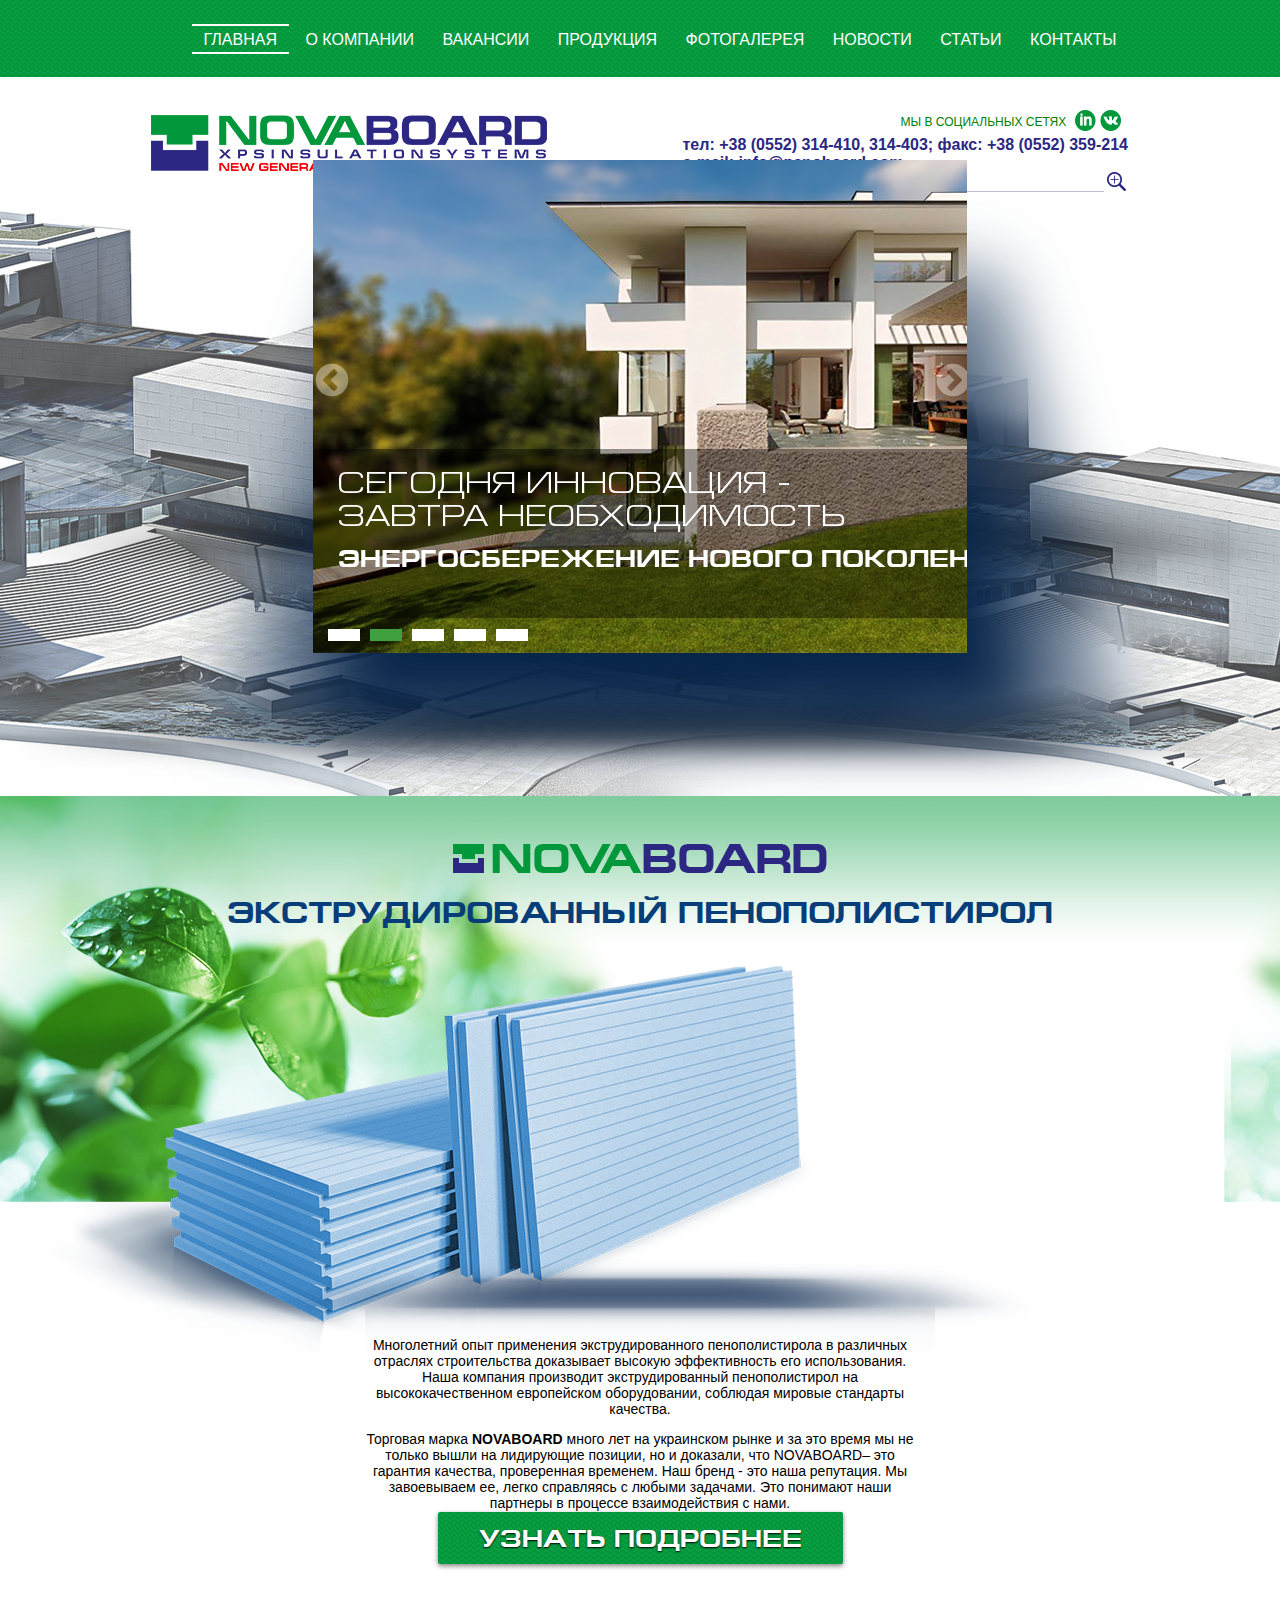
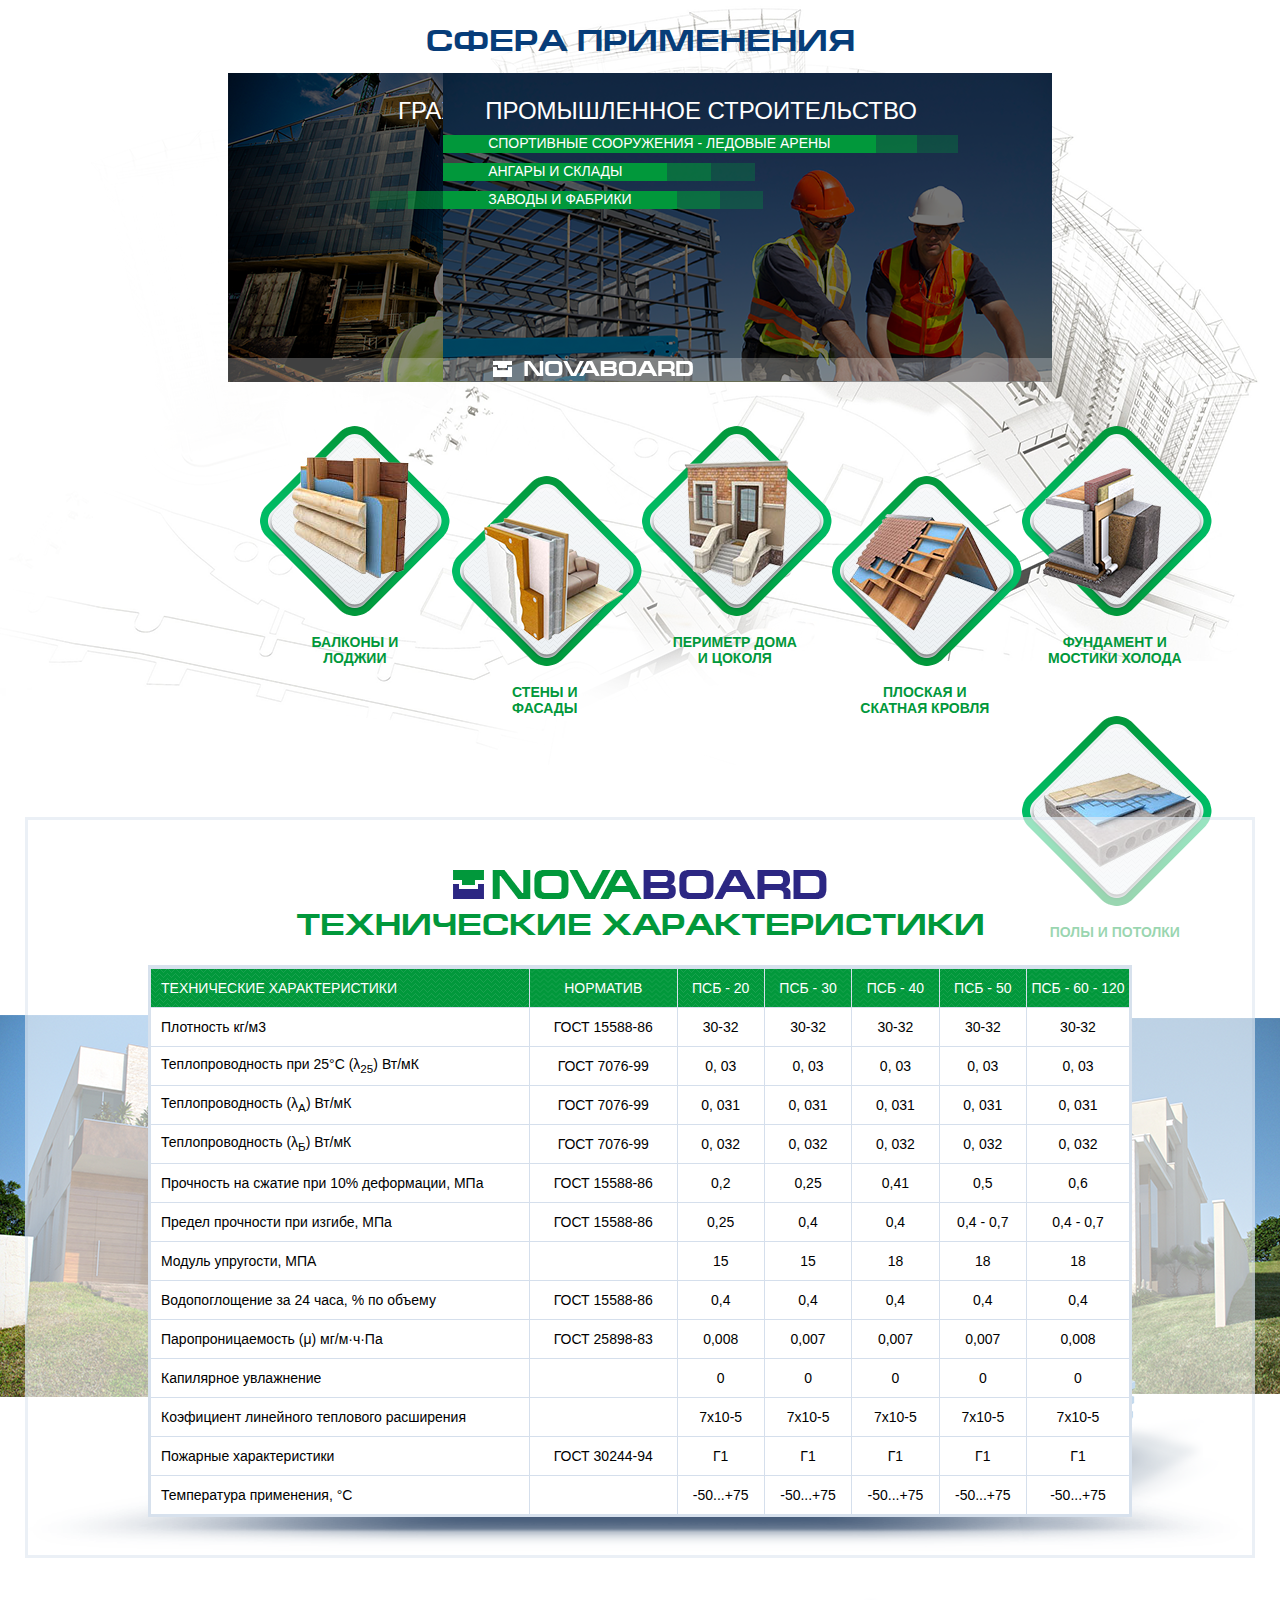
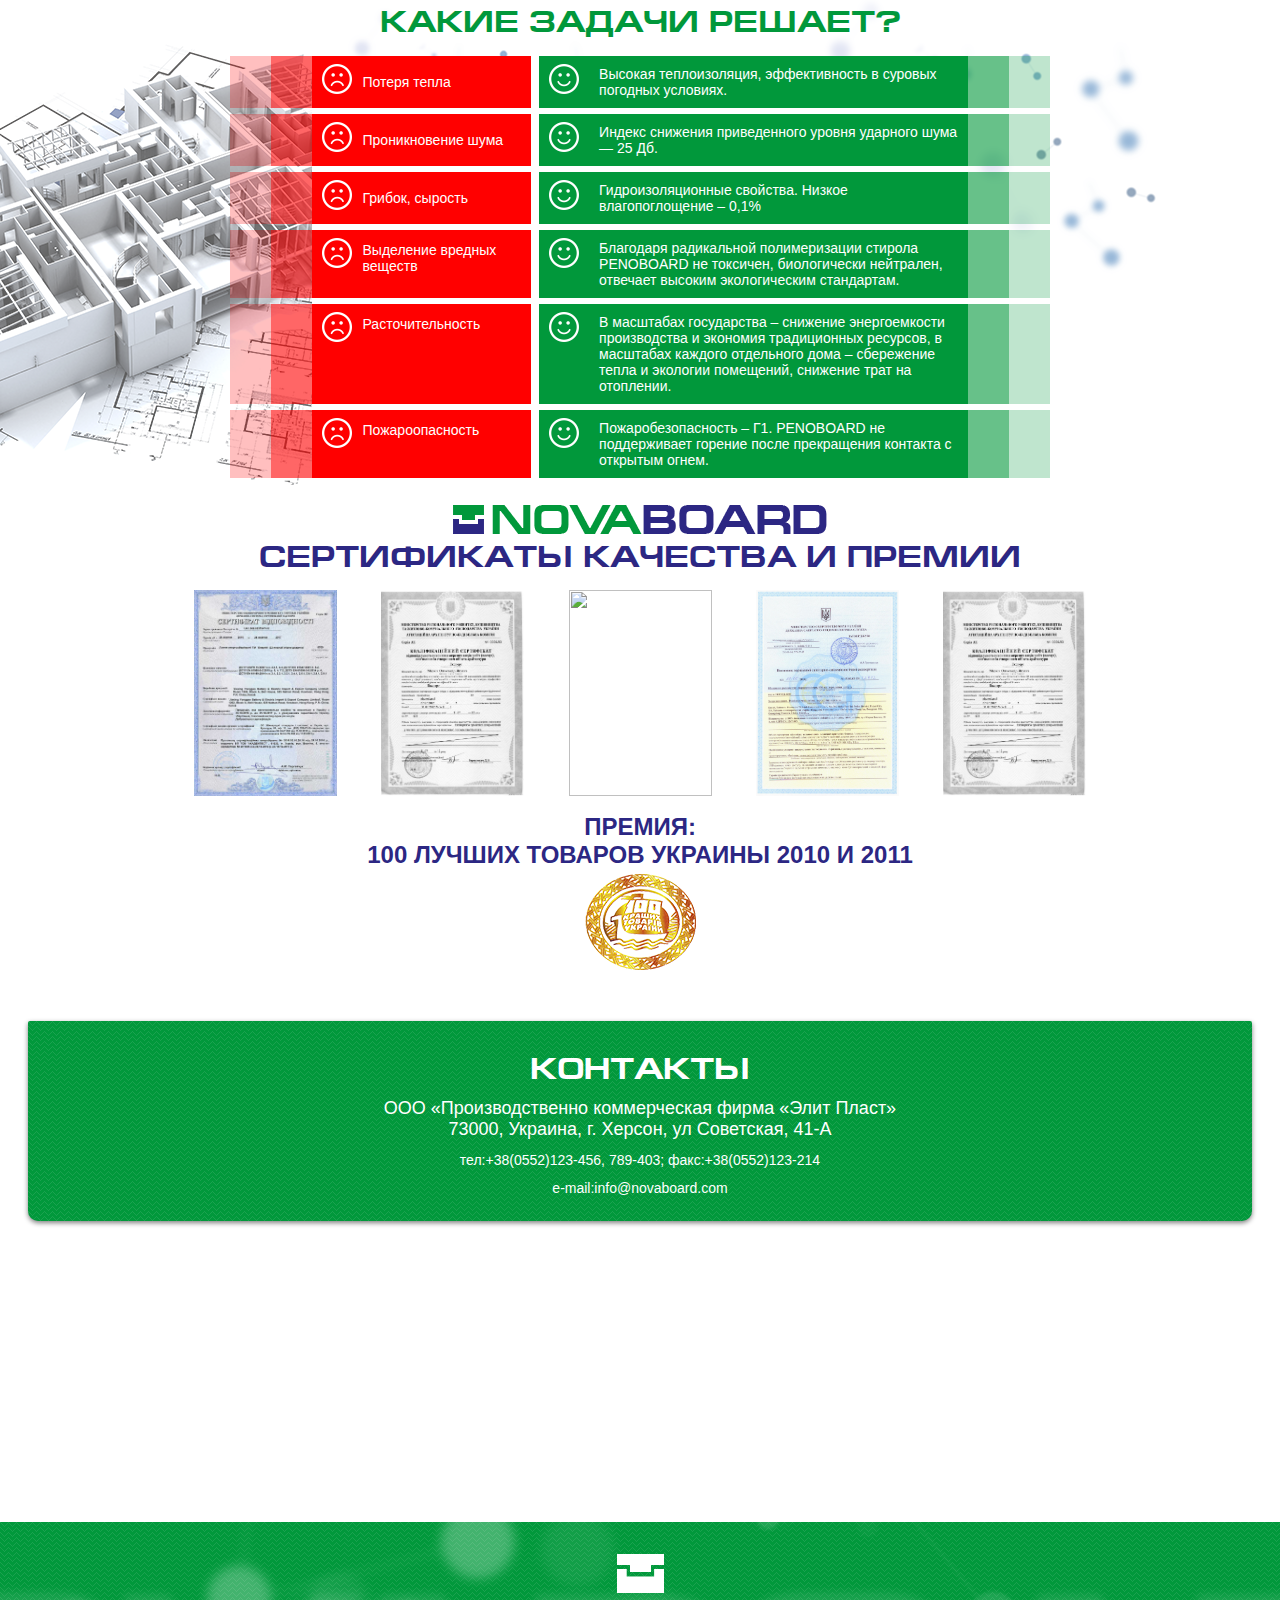
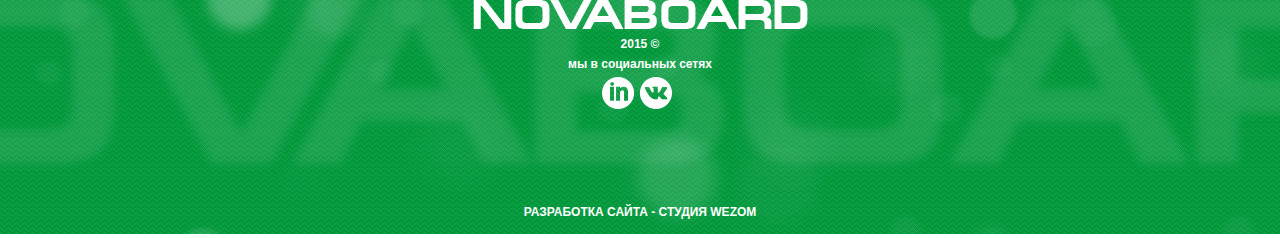
==== commit 77c8a92f: "ver 1.2 - validated" ====
--- a/index.html
+++ b/index.html
@@ -28,16 +28,16 @@
 <!-- Section 1 -->
 <div class="section-1">
 <div class="section-1-subheader">
-<a href="#"><img class="section-1-subheader-image" src="images/logo.png"></a>
+<a href="#"><img class="section-1-subheader-image" src="images/logo.png" alt=""></a>
 <div class="section-1-subheader-right">
 <div class="subheader-right-social">
-<a target="_blank" href="http://linkedin.com"><div class="subheader-linkedin"></div></a>
-<a target="_blank" href="http://vk.com"><div class="subheader-vk"></div></a>
-</div>
-<div target="_blank" class="subheader-right-social">МЫ В СОЦИАЛЬНЫХ СЕТЯХ</div>
-<div target="_blank" class="subheader-right-contactinfo clearfix">
-тел: <a href="tel:+380552314410">+38 (0552) 314-410</a>, <a href="tel:314403">314-403</a>; факс: <a href="tel:+380552359214">+38 (0552) 359-214</a><br>
-e-mail: <a target="_blank" href="mailto:info@penoboard.com">info@penoboard.com</a>
+<a target="blank" href="http://linkedin.com"><div class="subheader-linkedin"></div></a>
+<a target="blank" href="http://vk.com"><div class="subheader-vk"></div></a>
+</div>
+<div class="subheader-right-social">МЫ В СОЦИАЛЬНЫХ СЕТЯХ</div>
+<div class="subheader-right-contactinfo clearfix">
+тел: <a href="tel:+380552314410" target="blank">+38 (0552) 314-410</a>, <a href="tel:314403">314-403</a>; факс: <a href="tel:+380552359214" target="blank">+38 (0552) 359-214</a><br>
+e-mail: <a href="mailto:info@penoboard.com" target="blank">info@penoboard.com</a>
 </div>
 <div class="subheader-right-searchbar clearfix">	
 <form action="url">
@@ -51,15 +51,15 @@
 </div>
 
 <!-- Slick slider shadows -->
-<div class="section-1-center-shadow"><img src="images/section-1-shadow.png"><img src="images/section-1-shadow2.png"></div>
+<div class="section-1-center-shadow"><img src="images/section-1-shadow.png" alt=""><img src="images/section-1-shadow2.png" alt=""></div>
 <!-- Slick slider shadows end -->
 
 <!-- Slick slider structure & content -->
 <div class="parent-root">
-<section class="Slider-Section">
+<div class="Slider-Section">
 <div>
 <div class="slide-markup">
-<img src="images/Slide1.png">
+<img src="images/Slide1.png" alt="">
  <div class="comment-wrapper">
  <div>СЕГОДНЯ ИННОВАЦИЯ - <br> ЗАВТРА НЕОБХОДИМОСТЬ</div>
  <div class="comments-subline">ЭНЕРГОСБЕРЕЖЕНИЕ НОВОГО ПОКОЛЕНИЯ</div>
@@ -68,7 +68,7 @@
 </div>
 <div>
  <div class="slide-markup">
- <img src="images/Slide1.png">
+ <img src="images/Slide1.png" alt="">
  <div class="comment-wrapper">
  <div>СЕГОДНЯ ИННОВАЦИЯ - <br> ЗАВТРА НЕОБХОДИМОСТЬ</div>
  <div class="comments-subline">ЭНЕРГОСБЕРЕЖЕНИЕ НОВОГО ПОКОЛЕНИЯ</div>
@@ -77,7 +77,7 @@
 </div>
 <div>
 <div class="slide-markup">
-<img src="images/Slide2.png">
+<img src="images/Slide2.png" alt="">
  <div class="comment-wrapper">
  <div>СЕГОДНЯ ИННОВАЦИЯ - <br> ЗАВТРА НЕОБХОДИМОСТЬ</div>
  <div class="comments-subline">ЭНЕРГОСБЕРЕЖЕНИЕ НОВОГО ПОКОЛЕНИЯ</div>
@@ -86,7 +86,7 @@
 </div>
 <div>
 <div class="slide-markup">
-<img src="images/Slide2.png">
+<img src="images/Slide2.png" alt="">
 <div class="comment-wrapper">
 <div>СЕГОДНЯ ИННОВАЦИЯ - <br> ЗАВТРА НЕОБХОДИМОСТЬ</div>
 <div class="comments-subline">ЭНЕРГОСБЕРЕЖЕНИЕ НОВОГО ПОКОЛЕНИЯ</div>
@@ -95,14 +95,14 @@
 </div>
 <div>
 <div class="slide-markup">
-<img src="images/Slide1.png">
+<img src="images/Slide1.png" alt="">
  <div class="comment-wrapper">
  <div>СЕГОДНЯ ИННОВАЦИЯ - <br> ЗАВТРА НЕОБХОДИМОСТЬ</div>
  <div class="comments-subline">ЭНЕРГОСБЕРЕЖЕНИЕ НОВОГО ПОКОЛЕНИЯ</div>
 </div>
 </div>
 </div>
-</section>
+</div>
 </div>
 </div>
 <!-- Section 1 end -->
@@ -110,19 +110,19 @@
 <!-- Section 2 -->
 <div class="section-2">
 <div class="section-2-top">
-<img src="images/section-2-logo.png">
+<img src="images/section-2-logo.png" alt="">
 <div>ЭКСТРУДИРОВАННЫЙ ПЕНОПОЛИСТИРОЛ</div>
 </div>
-<img class="section-2-leftimage" src="images/section-2-penopolistirol.png">
-<div class="section-2-center"><iframe width="560" height="315" src="https://www.youtube.com/embed/mtDkzQ5bES8" frameborder="0" allow="accelerometer; autoplay; encrypted-media; gyroscope; picture-in-picture" allowfullscreen></iframe></div>
-<img class="section-2-videoshadow" src="images/section-2-video-shadow.png">
+<img class="section-2-leftimage" src="images/section-2-penopolistirol.png" alt="">
+<div class="section-2-center"><iframe class="section-2-video" src="https://www.youtube.com/embed/mtDkzQ5bES8" allow="accelerometer; autoplay; encrypted-media; gyroscope; picture-in-picture" allowfullscreen></iframe></div>
+<img class="section-2-videoshadow" src="images/section-2-video-shadow.png" alt="">
 <div class="section-2-text"><p>Многолетний опыт применения экструдированного пенополистирола в различных отраслях строительства доказывает высокую эффективность его использования. Наша компания производит экструдированный пенополистирол на высококачественном европейском оборудовании, соблюдая мировые стандарты качества.</p>
 
 <p>Торговая марка <b>NOVABOARD</b> много лет на украинском рынке и за это время мы не только вышли на лидирующие позиции, но и доказали, что NOVABOARD– это гарантия качества, проверенная временем. Наш бренд - это наша репутация. 
 Мы завоевываем ее, легко справляясь с любыми задачами. Это понимают наши партнеры в 
 процессе взаимодействия с нами.</p>
 </div>
-<a href="#" class="section-2-button"><div class="section-2-button-pattern">УЗНАТЬ ПОДРОБНЕЕ</div></a>
+<a href="#" class="section-2-button" target="blank"><div class="section-2-button-pattern">УЗНАТЬ ПОДРОБНЕЕ</div></a>
 
 </div>
 <!-- Section 2 end -->
@@ -136,7 +136,7 @@
 <span class="section-3-stripe4">ЖИЛЫЕ ДОМА</span>
 <span class="section-3-stripe5">ОФИСНЫЕ ЗДАНИЯ</span>
 <span class="section-3-stripe6">ТОРГОВО-РАЗВЛЕКАТЕЛЬНЫЕ КОМПЛЕКСЫ</span>
-<span class="section-3-bottomstripe-2"><img src="images/bottomstripes-logo1.png"><img src="images/bottomstripes-logo2.png"></span>
+<span class="section-3-bottomstripe-2"><img src="images/bottomstripes-logo1.png" alt=""><img src="images/bottomstripes-logo2.png" alt=""></span>
 </div>
 </div>
 <div class="section-3-image-right">
@@ -145,32 +145,32 @@
 <span class="section-3-stripe1">СПОРТИВНЫЕ СООРУЖЕНИЯ - ЛЕДОВЫЕ АРЕНЫ</span>
 <span class="section-3-stripe2">АНГАРЫ И СКЛАДЫ</span>
 <span class="section-3-stripe3">ЗАВОДЫ И ФАБРИКИ</span>
-<span class="section-3-bottomstripe"><img src="images/bottomstripes-logo1.png"><img src="images/bottomstripes-logo2.png"></span>
+<span class="section-3-bottomstripe"><img src="images/bottomstripes-logo1.png" alt=""><img src="images/bottomstripes-logo2.png" alt=""></span>
 </div>
 </div>
 <div class="section-3-bottom">
 <div class="section-3-bottom-container">
-<div class="section-3-bottom-image1"><img src="images/rhomb-content-1.png"></div>
+<div class="section-3-bottom-image1"><img src="images/rhomb-content-1.png" alt=""></div>
 <div class="section-3-bottom-comment clearfix">БАЛКОНЫ И ЛОДЖИИ</div>
 </div>
 <div class="section-3-bottom-container">
-<div class="section-3-bottom-image2"><img src="images/rhomb-content-2.png"></div>
+<div class="section-3-bottom-image2"><img src="images/rhomb-content-2.png" alt=""></div>
 <div class="section-3-bottom-comment clearfix">СТЕНЫ И ФАСАДЫ</div>
 </div>
 <div class="section-3-bottom-container">
-<div class="section-3-bottom-image3"><img src="images/rhomb-content-3.png"></div>
+<div class="section-3-bottom-image3"><img src="images/rhomb-content-3.png" alt=""></div>
 <div class="section-3-bottom-comment clearfix">ПЕРИМЕТР ДОМА И ЦОКОЛЯ</div>
 </div>
 <div class="section-3-bottom-container">
-<div class="section-3-bottom-image4"><img src="images/rhomb-content-4.png"></div>
+<div class="section-3-bottom-image4"><img src="images/rhomb-content-4.png" alt=""></div>
 <div class="section-3-bottom-comment clearfix">ПЛОСКАЯ И СКАТНАЯ КРОВЛЯ</div>
 </div>
 <div class="section-3-bottom-container">
-<div class="section-3-bottom-image5"><img src="images/rhomb-content-5.png"></div>
+<div class="section-3-bottom-image5"><img src="images/rhomb-content-5.png" alt=""></div>
 <div class="section-3-bottom-comment clearfix">ФУНДАМЕНТ И МОСТИКИ ХОЛОДА</div>
 </div>
 <div class="section-3-bottom-container">
-<div class="section-3-bottom-image6"><img src="images/rhomb-content-6.png"></div>
+<div class="section-3-bottom-image6"><img src="images/rhomb-content-6.png" alt=""></div>
 <div class="section-3-bottom-comment clearfix">ПОЛЫ И ПОТОЛКИ</div>
 </div>
 </div>
@@ -179,10 +179,10 @@
 
 <!-- Section 4 -->
 <div class="section-4">
-<img class="section-4-bottomright" src="images/section-4-penopolistirol.png">
+<img class="section-4-bottomright" src="images/section-4-penopolistirol.png" alt="">
 <div class="section-4-overlay">
 <div class="section-4-top">
-<img src="images/section-2-logo.png">
+<img src="images/section-2-logo.png" alt="">
 <div>ТЕХНИЧЕСКИЕ ХАРАКТЕРИСТИКИ</div>
 </div>
 <div class="section-4-table">
@@ -319,8 +319,7 @@
 </tbody>
 </table>
 </div>
-<div class="section-4-shadow"><img src="images/section-4-table-shadow.png"></div>
-</div>
+<div class="section-4-shadow"><img src="images/section-4-table-shadow.png" alt=""></div>
 </div>
 </div>
 <!-- Section 4 end -->
@@ -336,9 +335,9 @@
 <tr>
 <td class="s5table-red-high-opacity"></td>
 <td class="s5table-red-medium-opacity"></td>
-<td class="s5table-red-image"><img class="s5table-image" src="images/section-5-table-sadface.png"></td>
+<td class="s5table-red-image"><img class="s5table-image" src="images/section-5-table-sadface.png" alt=""></td>
 <td class="s5table-red-text">Потеря тепла</td>
-<td class="s5table-green-image"><img class="s5table-image" src="images/section-5-table-smilingface.png"></td>
+<td class="s5table-green-image"><img class="s5table-image" src="images/section-5-table-smilingface.png" alt=""></td>
 <td class="s5table-green-text">Высокая теплоизоляция, эффективность в суровых погодных условиях.</td>
 <td class="s5table-green-medium-opacity"></td>
 <td class="s5table-green-high-opacity"></td>
@@ -346,45 +345,49 @@
 <tr>
 <td class="s5table-red-high-opacity"></td>
 <td class="s5table-red-medium-opacity"></td>
-<td class="s5table-red-image"><img class="s5table-image" src="images/section-5-table-sadface.png"></td>
+<td class="s5table-red-image"><img class="s5table-image" src="images/section-5-table-sadface.png" alt=""></td>
 <td class="s5table-red-text">Проникновение шума</td>
-<td class="s5table-green-image"><img class="s5table-image" src="images/section-5-table-smilingface.png"></td>
+<td class="s5table-green-image"><img class="s5table-image" src="images/section-5-table-smilingface.png" alt=""></td>
 <td class="s5table-green-text">Индекс снижения приведенного уровня ударного шума — 25 Дб.</td>
 <td class="s5table-green-medium-opacity"></td>
 <td class="s5table-green-high-opacity"></td>
 </tr>
-<td class="s5table-red-high-opacity"></td>
-<td class="s5table-red-medium-opacity"></td>
-<td class="s5table-red-image"><img class="s5table-image" src="images/section-5-table-sadface.png"></td>
+<tr>
+<td class="s5table-red-high-opacity"></td>
+<td class="s5table-red-medium-opacity"></td>
+<td class="s5table-red-image"><img class="s5table-image" src="images/section-5-table-sadface.png" alt=""></td>
 <td class="s5table-red-text">Грибок, сырость</td>
-<td class="s5table-green-image"><img class="s5table-image" src="images/section-5-table-smilingface.png"></td>
+<td class="s5table-green-image"><img class="s5table-image" src="images/section-5-table-smilingface.png" alt=""></td>
 <td class="s5table-green-text">Гидроизоляционные свойства. Низкое влагопоглощение – 0,1%</td>
 <td class="s5table-green-medium-opacity"></td>
 <td class="s5table-green-high-opacity"></td>
 </tr>
-<td class="s5table-red-high-opacity"></td>
-<td class="s5table-red-medium-opacity"></td>
-<td class="s5table-red-image"><img class="s5table-image" src="images/section-5-table-sadface.png"></td>
+<tr>
+<td class="s5table-red-high-opacity"></td>
+<td class="s5table-red-medium-opacity"></td>
+<td class="s5table-red-image"><img class="s5table-image" src="images/section-5-table-sadface.png" alt=""></td>
 <td class="s5table-red-text s5table-special">Выделение вредных веществ</td>
-<td class="s5table-green-image"><img class="s5table-image" src="images/section-5-table-smilingface.png"></td>
+<td class="s5table-green-image"><img class="s5table-image" src="images/section-5-table-smilingface.png" alt=""></td>
 <td class="s5table-green-text">Благодаря радикальной полимеризации стирола PENOBOARD не токсичен, биологически нейтрален, отвечает высоким экологическим стандартам.</td>
 <td class="s5table-green-medium-opacity"></td>
 <td class="s5table-green-high-opacity"></td>
 </tr>
-<td class="s5table-red-high-opacity"></td>
-<td class="s5table-red-medium-opacity"></td>
-<td class="s5table-red-image"><img class="s5table-image" src="images/section-5-table-sadface.png"></td>
+<tr>
+<td class="s5table-red-high-opacity"></td>
+<td class="s5table-red-medium-opacity"></td>
+<td class="s5table-red-image"><img class="s5table-image" src="images/section-5-table-sadface.png" alt=""></td>
 <td class="s5table-red-text s5table-special s5table-special2">Расточительность</td>
-<td class="s5table-green-image"><img class="s5table-image" src="images/section-5-table-smilingface.png"></td>
+<td class="s5table-green-image"><img class="s5table-image" src="images/section-5-table-smilingface.png" alt=""></td>
 <td class="s5table-green-text">В масштабах государства – снижение энергоемкости производства и экономия традиционных ресурсов, в масштабах каждого отдельного дома – сбережение тепла и экологии помещений, снижение трат на отоплении.</td>
 <td class="s5table-green-medium-opacity"></td>
 <td class="s5table-green-high-opacity"></td>
 </tr>
-<td class="s5table-red-high-opacity"></td>
-<td class="s5table-red-medium-opacity"></td>
-<td class="s5table-red-image"><img class="s5table-image" src="images/section-5-table-sadface.png"></td>
+<tr>
+<td class="s5table-red-high-opacity"></td>
+<td class="s5table-red-medium-opacity"></td>
+<td class="s5table-red-image"><img class="s5table-image" src="images/section-5-table-sadface.png" alt=""></td>
 <td class="s5table-red-text s5table-special s5table-special3">Пожароопасность</td>
-<td class="s5table-green-image"><img class="s5table-image" src="images/section-5-table-smilingface.png"></td>
+<td class="s5table-green-image"><img class="s5table-image" src="images/section-5-table-smilingface.png" alt=""></td>
 <td class="s5table-green-text">Пожаробезопасность – Г1. PENOBOARD не поддерживает горение после прекращения контакта с открытым огнем.</td>
 <td class="s5table-green-medium-opacity"></td>
 <td class="s5table-green-high-opacity"></td>
@@ -400,76 +403,66 @@
 <!-- Section 6 -->
 <div class="section-6">
 <div class="section-6-top">
-<img src="images/section-2-logo.png">
+<img src="images/section-2-logo.png" alt="">
 <div>СЕРТИФИКАТЫ КАЧЕСТВА И ПРЕМИИ</div>
 </div>
 
 <div class="section-6-frescogallery">
-<a href="images/cert01.jpg" class="fresco"><img src="images/cert01.jpg" height="206" width=143"></a>
-<a href="images/cert02.jpg" class="fresco section-6-frescogallery-padding"><img src="images/cert02.jpg" height="206" width="143"></a>
-<a href="images/cert03.jpg" class="fresco section-6-frescogallery-padding"><img src="images/cert03.jpg" height="206" width="143"></a>
-<a href="images/cert04.jpg" class="fresco section-6-frescogallery-padding"><img src="images/cert04.jpg" height="206" width="143"></a>
-<a href="images/cert02.jpg" class="fresco section-6-frescogallery-padding"><img src="images/cert02.jpg" height="206" width="143"></a>
+<a href="images/cert01.jpg" class="fresco"><img src="images/cert01.jpg" height="206" width="143" alt=""></a>
+<a href="images/cert02.jpg" class="fresco section-6-frescogallery-padding"><img src="images/cert02.jpg" height="206" width="143" alt=""></a>
+<a href="images/cert03.jpg" class="fresco section-6-frescogallery-padding"><img src="images/cert03.jpg" height="206" width="143" alt=""></a>
+<a href="images/cert04.jpg" class="fresco section-6-frescogallery-padding"><img src="images/cert04.jpg" height="206" width="143" alt=""></a>
+<a href="images/cert02.jpg" class="fresco section-6-frescogallery-padding"><img src="images/cert02.jpg" height="206" width="143" alt=""></a>
 </div>
 <div class="section-6-bottomsign">ПРЕМИЯ: <br> 100 ЛУЧШИХ ТОВАРОВ УКРАИНЫ 2010 И 2011</div>
-<div class="section-6-awardimage"><img src="images/section-6-award.png"></div>
+<div class="section-6-awardimage"><img src="images/section-6-award.png" alt=""></div>
 </div>
 <!-- Section 6 end -->
-
 <!-- Section 7 -->
 <div class="section-7">
 <div class="section-7-contacts">
 <div class="section-7-contacts-header">КОНТАКТЫ</div>
-
 <div class="section-7-contacts-address">ООО «Производственно коммерческая фирма «Элит Пласт» <br>
 73000, Украина, г. Херсон, ул Советская, 41-А</div>
 <div class="section-7-contacts-phones">
 <a href="tel:+380552123456">тел:+38(0552)123-456</a>, <a href="tel:789403">789-403</a>; <a href="tel:+380552123214">факс:+38(0552)123-214</a></div>
-<div class="section-7-contacts-email"><a target="_blank" href="mailto:info@novaboard.com">e-mail:info@novaboard.com</a></div>
-
+<div class="section-7-contacts-email"><a target="blank" href="mailto:info@novaboard.com">e-mail:info@novaboard.com</a></div>
 </div>
 <div class="section-7-map">
-<iframe src="https://www.google.com/maps/embed?pb=!1m18!1m12!1m3!1d2678.0206771139688!2d35.12568991587126!3d47.83919277987418!2m3!1f0!2f0!3f0!3m2!1i1024!2i768!4f13.1!3m3!1m2!1s0x40dc60cb532d4f4b%3A0x6e2a525a3963bcbe!2zNTBBLCDRg9C7LiDQn9Cw0YLRgNC40L7RgtC40YfQtdGB0LrQsNGPLCA1MNCQLCDQl9Cw0L_QvtGA0L7QttGM0LUsINCX0LDQv9C-0YDQvtC20YHQutCw0Y8g0L7QsdC70LDRgdGC0YwsIDY5MDAw!5e0!3m2!1sru!2sua!4v1562639629952!5m2!1sru!2sua" width="100%" height="335px" frameborder="0" style="border:0" allowfullscreen></iframe>
-</div>
-</div>
-
+<iframe src="https://www.google.com/maps/embed?pb=!1m18!1m12!1m3!1d2678.0206771139688!2d35.12568991587126!3d47.83919277987418!2m3!1f0!2f0!3f0!3m2!1i1024!2i768!4f13.1!3m3!1m2!1s0x40dc60cb532d4f4b%3A0x6e2a525a3963bcbe!2zNTBBLCDRg9C7LiDQn9Cw0YLRgNC40L7RgtC40YfQtdGB0LrQsNGPLCA1MNCQLCDQl9Cw0L_QvtGA0L7QttGM0LUsINCX0LDQv9C-0YDQvtC20YHQutCw0Y8g0L7QsdC70LDRgdGC0YwsIDY5MDAw!5e0!3m2!1sru!2sua!4v1562639629952!5m2!1sru!2sua" class="mapsframe" allowfullscreen></iframe>
+</div>
+</div>
 <!-- Section 7 end -->
-
 <!-- Footer -->
 <div class="footer">
 <div class="footer-watermark"></div>
 <div class="footer-pattern"></div>
 <div class="overlays">
-<div class="overlay-1"><img src="images/1.png"></div>
-<div class="overlay-2"><img src="images/2.png"></div>
-<div class="overlay-3"><img src="images/3.png"></div>
-<div class="overlay-4"><img src="images/4.png"></div>
-</div>
-<img class="overlay-logo" src="images/footer-main-logo.png">
-<img class="overlay-logo-2" src="images/footer-logo.png">
+<div class="overlay-1"><img src="images/1.png" alt=""></div>
+<div class="overlay-2"><img src="images/2.png" alt=""></div>
+<div class="overlay-3"><img src="images/3.png" alt=""></div>
+<div class="overlay-4"><img src="images/4.png" alt=""></div>
+</div>
+<img class="overlay-logo" src="images/footer-main-logo.png" alt="">
+<img class="overlay-logo-2" src="images/footer-logo.png" alt="">
 <div class="footer-smallprint">2015 ©</div>
 <div class="footer-smallprint-2">мы в социальных сетях</div>
 <div class="overlay-social-buttons">
-<a href="http://linkedin.com"><div class="footer-linkedin"></div></a>
-<a href="http://vk.com"><div class="footer-vk"></div></a>
+<a href="http://linkedin.com" target="blank"><div class="footer-linkedin"></div></a>
+<a href="http://vk.com" target="blank"><div class="footer-vk"></div></a>
 </div>
 <div class="footer-smallprint-3"><a href="http://www.wezom.com.ua">РАЗРАБОТКА САЙТА - СТУДИЯ WEZOM</a></div>
 </div>
 <!-- Footer end -->
-
-
-
 <!-- Slick slider initiation script -->
- <script type="text/javascript" src="https://code.jquery.com/jquery-3.4.1.min.js"></script>
- <script type="text/javascript" src="./js/slick/slick.min.js"></script>
-<!--- Slick slider initiation script end --->
-
+ <script src="https://code.jquery.com/jquery-3.4.1.min.js"></script>
+ <script src="./js/slick/slick.min.js"></script>
+<!-- Slick slider initiation script end -->
 <!-- Fresco initialisation -->
-<script type="text/javascript" src="./js/fresco/js/fresco/fresco.js"></script>
-<!--- Fresco initialisation end --->
-
+<script src="./js/fresco/js/fresco/fresco.js"></script>
+<!-- Fresco initialisation end -->
 <!-- Slick slider settings -->
- <script type="text/javascript">
+ <script>
     $(document).ready(function(){
       $('.Slider-Section').slick({
         autoplay: true,
@@ -484,21 +477,15 @@
         slidesToShow: 1,
         slidesToScroll: 1,
         initialSlide: 1,
-infinite: false
-});
+        infinite: false});
 });
 </script>
-</div>
 <!-- Slick slider settings end -->
-
 <!-- Slick layout&themes start  -->
   <link rel="stylesheet" type="text/css" href="./js/slick/slick.css">
   <link rel="stylesheet" type="text/css" href="./js/slick/slick-theme.css">
   <link rel="stylesheet" type="text/css" href="./js/slick/slick-params.css">
   <link rel="stylesheet" type="text/css" href="./js/fresco/css/fresco/fresco.css"/>
 <!-- Slick layout&themes end  -->
-
-
 </body>
-</head>
 </html>--- a/css/maincss.css
+++ b/css/maincss.css
@@ -65,8 +65,8 @@
 }
 
 .navigation-links li a:hover {
-   padding-top: 10px;
-   padding-bottom: 10px;
+   padding-top: 5px;
+   padding-bottom: 4px;
    border-top: 2px solid white; 
    border-bottom: 2px solid white; 
 }
@@ -238,6 +238,13 @@
   margin-right: auto;
   text-align: center;
   z-index: 2;
+}
+
+.section-2-video {
+  width: 560px;
+  height: 315px;
+  border: 0;
+  padding-top: 0.3%;
 }
 
 .section-2-videoshadow {
@@ -857,7 +864,7 @@
   min-height: 502px;
   width: auto;
   background: url("../images/section-5-background-left.png") no-repeat, url("../images/section-5-background-right.png") no-repeat;
-  background-position: left center, 85% 10%;
+  background-position: left center, 86.9% 0%;
   position: relative;
   z-index: 0; 
 }
@@ -865,7 +872,7 @@
 .section-5-top {
   font-family: EuropeExtBold, sans-serif;
   text-align: center;
-  padding-top: 0%;
+  padding-top: 1.3%;
   padding-bottom: 1.3%;
   width: auto;
   height: auto;
@@ -1054,6 +1061,12 @@
   z-index: 0;
 }
 
+.mapsframe {
+  width: 100%;
+  height: 335px;
+  border: 0;
+}
+
 .section-7-contacts {  
   width: 1224px;
   height: 40%;
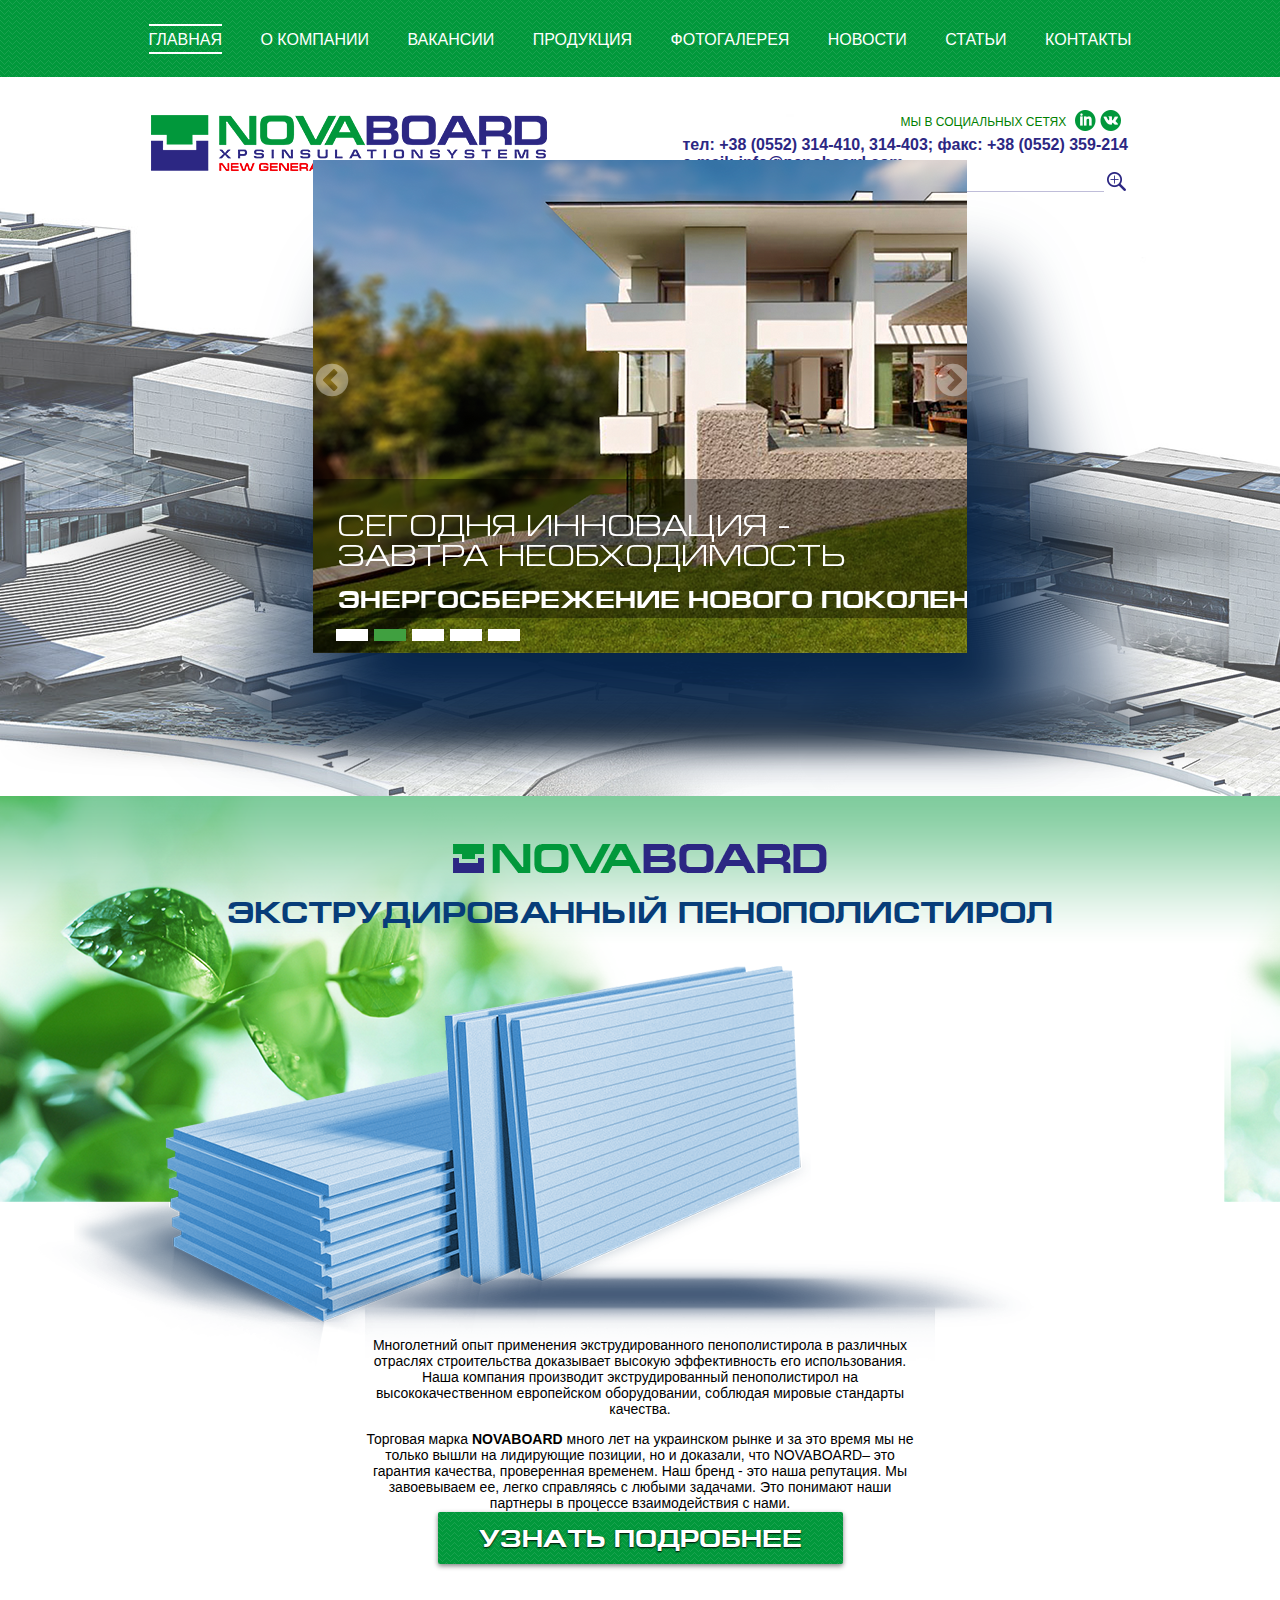
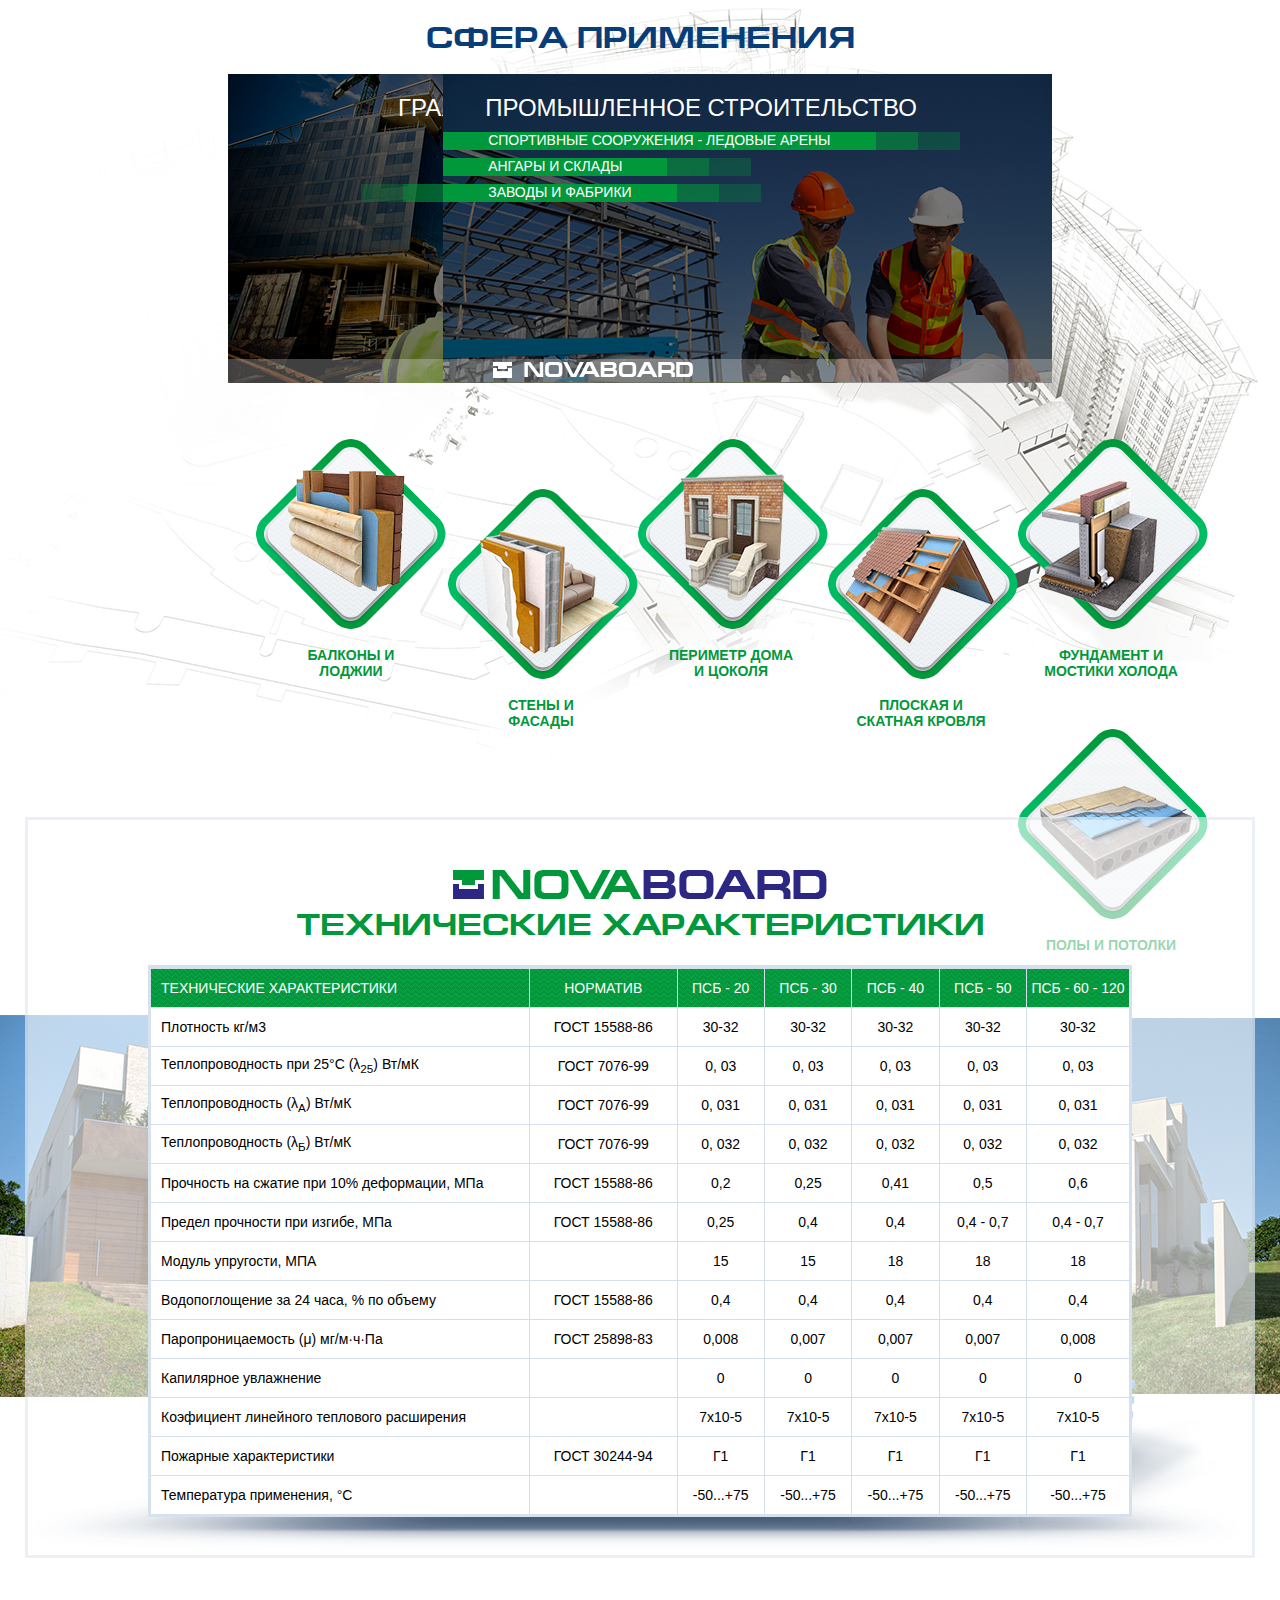
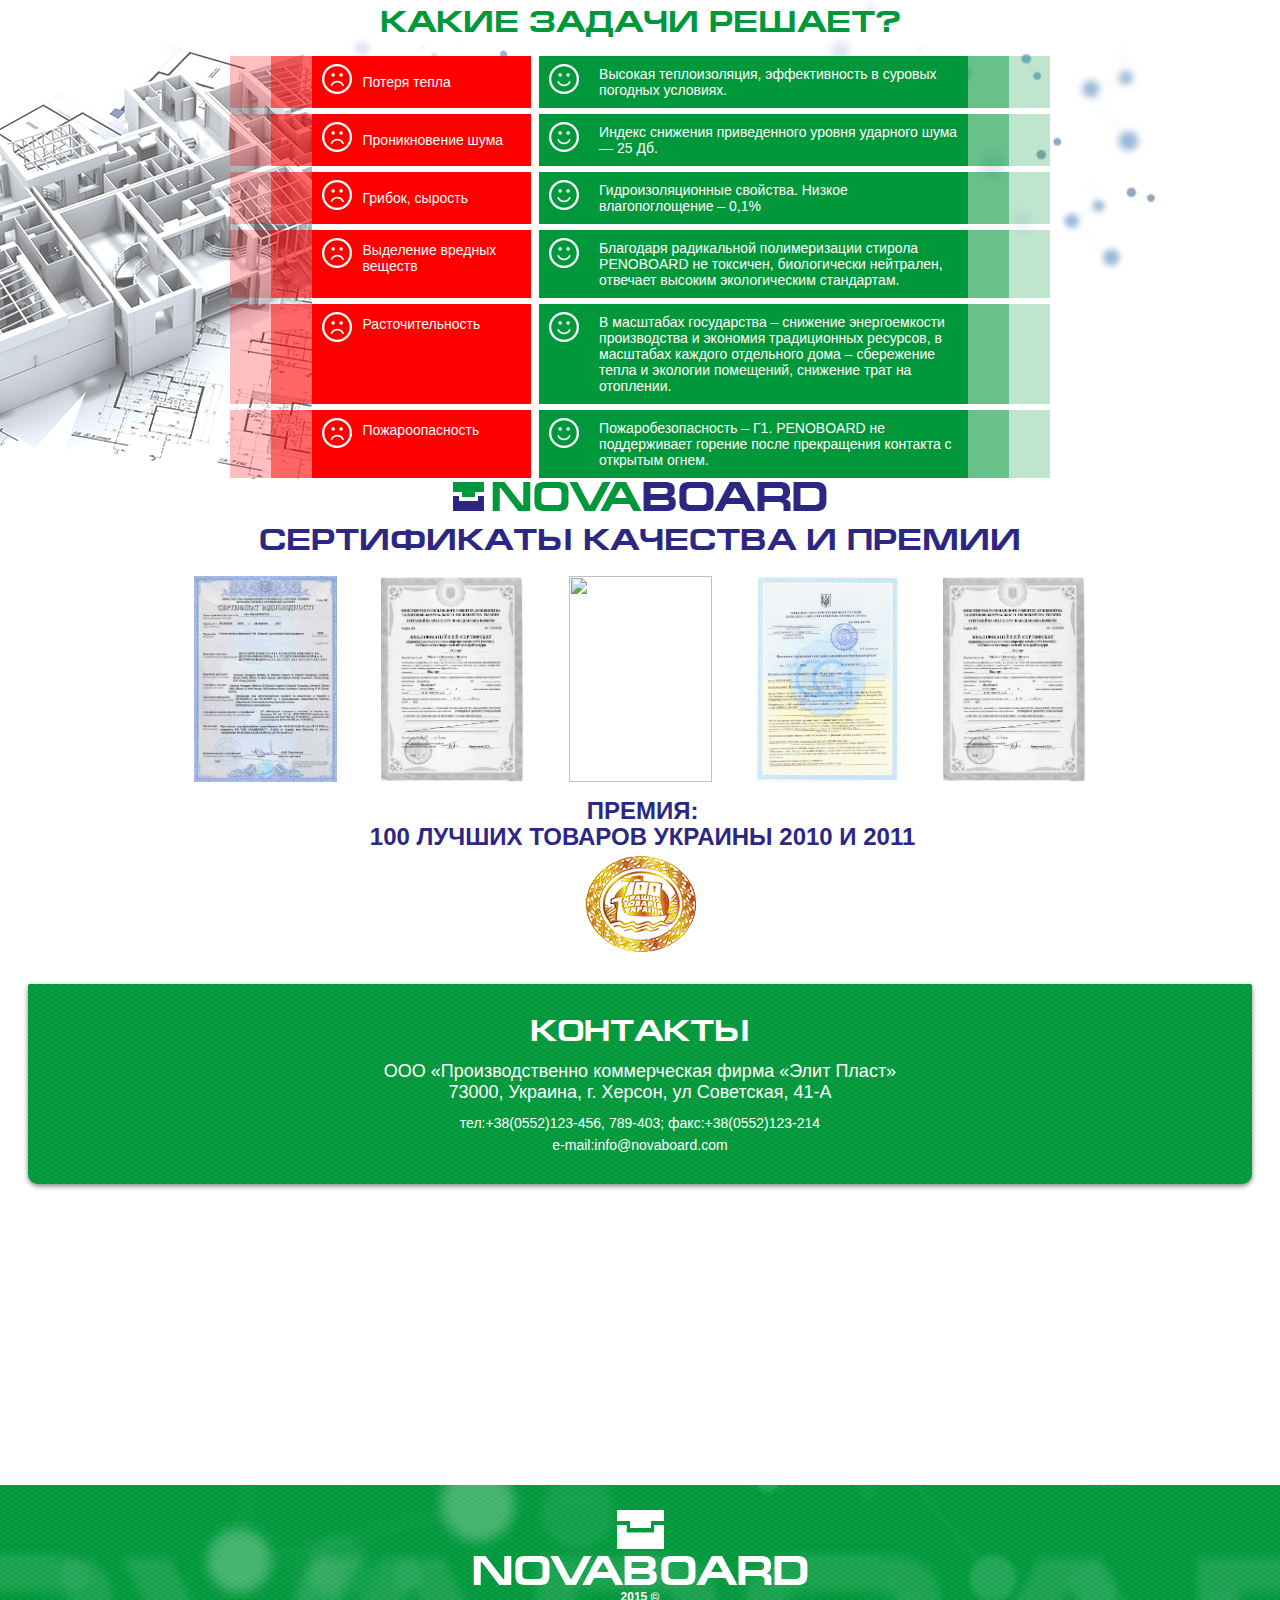
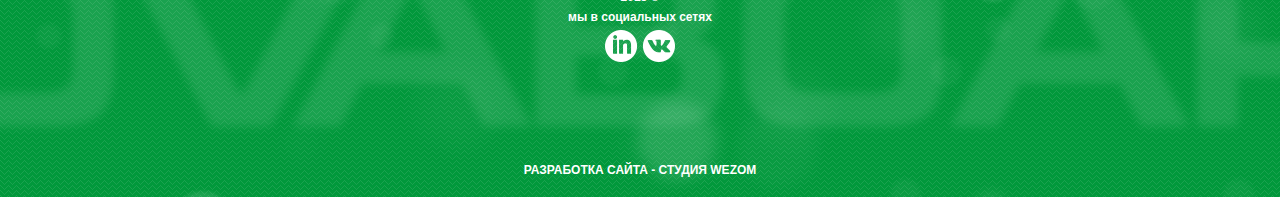
==== commit 3cc1f386: "ver 1.3" ====
--- a/index.html
+++ b/index.html
@@ -4,6 +4,10 @@
 <meta charset="utf-8">
 <title>NOVABOARD site exam</title>
 <link rel="stylesheet" type="text/css" href="./css/fonts.css">
+ <link rel="stylesheet" type="text/css" href="./css/slick.css">
+ <link rel="stylesheet" type="text/css" href="./css/slick-theme.css">
+ <link rel="stylesheet" type="text/css" href="./css/slick-params.css">
+ <link rel="stylesheet" type="text/css" href="./css/fresco.css"/>
 <link rel="stylesheet" type="text/css" href="./css/maincss.css">
 </head>
 <body>
@@ -61,7 +65,7 @@
 <div class="slide-markup">
 <img src="images/Slide1.png" alt="">
  <div class="comment-wrapper">
- <div>СЕГОДНЯ ИННОВАЦИЯ - <br> ЗАВТРА НЕОБХОДИМОСТЬ</div>
+ <div class="comments-line">СЕГОДНЯ ИННОВАЦИЯ - <br> ЗАВТРА НЕОБХОДИМОСТЬ</div>
  <div class="comments-subline">ЭНЕРГОСБЕРЕЖЕНИЕ НОВОГО ПОКОЛЕНИЯ</div>
 </div>
 </div>	
@@ -70,7 +74,7 @@
  <div class="slide-markup">
  <img src="images/Slide1.png" alt="">
  <div class="comment-wrapper">
- <div>СЕГОДНЯ ИННОВАЦИЯ - <br> ЗАВТРА НЕОБХОДИМОСТЬ</div>
+ <div class="comments-line">СЕГОДНЯ ИННОВАЦИЯ - <br> ЗАВТРА НЕОБХОДИМОСТЬ</div>
  <div class="comments-subline">ЭНЕРГОСБЕРЕЖЕНИЕ НОВОГО ПОКОЛЕНИЯ</div>
 </div>
 </div>
@@ -79,7 +83,7 @@
 <div class="slide-markup">
 <img src="images/Slide2.png" alt="">
  <div class="comment-wrapper">
- <div>СЕГОДНЯ ИННОВАЦИЯ - <br> ЗАВТРА НЕОБХОДИМОСТЬ</div>
+ <div class="comments-line">СЕГОДНЯ ИННОВАЦИЯ - <br> ЗАВТРА НЕОБХОДИМОСТЬ</div>
  <div class="comments-subline">ЭНЕРГОСБЕРЕЖЕНИЕ НОВОГО ПОКОЛЕНИЯ</div>
 </div>
 </div>
@@ -88,7 +92,7 @@
 <div class="slide-markup">
 <img src="images/Slide2.png" alt="">
 <div class="comment-wrapper">
-<div>СЕГОДНЯ ИННОВАЦИЯ - <br> ЗАВТРА НЕОБХОДИМОСТЬ</div>
+<div class="comments-line">СЕГОДНЯ ИННОВАЦИЯ - <br> ЗАВТРА НЕОБХОДИМОСТЬ</div>
 <div class="comments-subline">ЭНЕРГОСБЕРЕЖЕНИЕ НОВОГО ПОКОЛЕНИЯ</div>
 </div>	
  </div>
@@ -97,7 +101,7 @@
 <div class="slide-markup">
 <img src="images/Slide1.png" alt="">
  <div class="comment-wrapper">
- <div>СЕГОДНЯ ИННОВАЦИЯ - <br> ЗАВТРА НЕОБХОДИМОСТЬ</div>
+ <div class="comments-line">СЕГОДНЯ ИННОВАЦИЯ - <br> ЗАВТРА НЕОБХОДИМОСТЬ</div>
  <div class="comments-subline">ЭНЕРГОСБЕРЕЖЕНИЕ НОВОГО ПОКОЛЕНИЯ</div>
 </div>
 </div>
@@ -133,18 +137,47 @@
 <div class="section-3-image-left">
 <div class="section-3-image-dim">
 <div class="section-3-header-left">ГРАЖДАНСКОЕ СТРОИТЕЛЬСТВО</div>
-<span class="section-3-stripe4">ЖИЛЫЕ ДОМА</span>
-<span class="section-3-stripe5">ОФИСНЫЕ ЗДАНИЯ</span>
-<span class="section-3-stripe6">ТОРГОВО-РАЗВЛЕКАТЕЛЬНЫЕ КОМПЛЕКСЫ</span>
+<div class="section-3-container-left">
+<div class="section-3-stripeleft-bar2"></div>
+<div class="section-3-stripeleft-bar1"></div>
+<div class="section-3-stripeleft">ЖИЛЫЕ ДОМА</div>
+</div>
+<div class="section-3-container-left">
+<div class="section-3-stripeleft-bar2"></div>
+<div class="section-3-stripeleft-bar1"></div>
+<div class="section-3-stripeleft">ОФИСНЫЕ ЗДАНИЯ</div>
+</div>
+<div class="section-3-container-left">
+<div class="section-3-stripeleft-bar2"></div>
+<div class="section-3-stripeleft-bar1"></div>
+<div class="section-3-stripeleft">ТОРГОВО-РАЗВЛЕКАТЕЛЬНЫЕ КОМПЛЕКСЫ</div>
+</div>
 <span class="section-3-bottomstripe-2"><img src="images/bottomstripes-logo1.png" alt=""><img src="images/bottomstripes-logo2.png" alt=""></span>
 </div>
 </div>
+
 <div class="section-3-image-right">
 <div class="section-3-image-dim">
 <div class="section-3-header-right">ПРОМЫШЛЕННОЕ СТРОИТЕЛЬСТВО</div>
-<span class="section-3-stripe1">СПОРТИВНЫЕ СООРУЖЕНИЯ - ЛЕДОВЫЕ АРЕНЫ</span>
-<span class="section-3-stripe2">АНГАРЫ И СКЛАДЫ</span>
-<span class="section-3-stripe3">ЗАВОДЫ И ФАБРИКИ</span>
+
+<div class="section-3-container-right">
+<div class="section-3-striperight">СПОРТИВНЫЕ СООРУЖЕНИЯ - ЛЕДОВЫЕ АРЕНЫ</div>
+<div class="section-3-striperight-bar1"></div>
+<div class="section-3-striperight-bar2"></div>
+</div>
+
+<div class="section-3-container-right">
+<div class="section-3-striperight">АНГАРЫ И СКЛАДЫ</div>
+<div class="section-3-striperight-bar1"></div>
+<div class="section-3-striperight-bar2"></div>	
+</div>
+
+<div class="section-3-container-right">
+<div class="section-3-striperight">ЗАВОДЫ И ФАБРИКИ</div>
+<div class="section-3-striperight-bar1"></div>
+<div class="section-3-striperight-bar2"></div>
+</div>
+
 <span class="section-3-bottomstripe"><img src="images/bottomstripes-logo1.png" alt=""><img src="images/bottomstripes-logo2.png" alt=""></span>
 </div>
 </div>
@@ -443,6 +476,7 @@
 <div class="overlay-3"><img src="images/3.png" alt=""></div>
 <div class="overlay-4"><img src="images/4.png" alt=""></div>
 </div>
+<div class="footer-text">
 <img class="overlay-logo" src="images/footer-main-logo.png" alt="">
 <img class="overlay-logo-2" src="images/footer-logo.png" alt="">
 <div class="footer-smallprint">2015 ©</div>
@@ -451,41 +485,19 @@
 <a href="http://linkedin.com" target="blank"><div class="footer-linkedin"></div></a>
 <a href="http://vk.com" target="blank"><div class="footer-vk"></div></a>
 </div>
-<div class="footer-smallprint-3"><a href="http://www.wezom.com.ua">РАЗРАБОТКА САЙТА - СТУДИЯ WEZOM</a></div>
+</div>
+<div class="footer-smallprint-3"><a href="http://www.wezom.com.ua" target="blank">РАЗРАБОТКА САЙТА - СТУДИЯ WEZOM</a></div>
 </div>
 <!-- Footer end -->
 <!-- Slick slider initiation script -->
  <script src="https://code.jquery.com/jquery-3.4.1.min.js"></script>
- <script src="./js/slick/slick.min.js"></script>
+ <script src="./js/slick.min.js"></script>
 <!-- Slick slider initiation script end -->
 <!-- Fresco initialisation -->
-<script src="./js/fresco/js/fresco/fresco.js"></script>
+<script src="./js/fresco.js"></script>
 <!-- Fresco initialisation end -->
 <!-- Slick slider settings -->
- <script>
-    $(document).ready(function(){
-      $('.Slider-Section').slick({
-        autoplay: true,
-        autoplaySpeed: 4500,
-        draggable: false,
-        centerMode: true,
-        variableWidth: true,
-        arrows: true,
-        dots: true,
-        vertical: false,
-        centerMode: false,
-        slidesToShow: 1,
-        slidesToScroll: 1,
-        initialSlide: 1,
-        infinite: false});
-});
-</script>
+<script src="./js/slick-init.js"></script>
 <!-- Slick slider settings end -->
-<!-- Slick layout&themes start  -->
-  <link rel="stylesheet" type="text/css" href="./js/slick/slick.css">
-  <link rel="stylesheet" type="text/css" href="./js/slick/slick-theme.css">
-  <link rel="stylesheet" type="text/css" href="./js/slick/slick-params.css">
-  <link rel="stylesheet" type="text/css" href="./js/fresco/css/fresco/fresco.css"/>
-<!-- Slick layout&themes end  -->
 </body>
 </html>--- a/css/fresco.css
+++ b/css/fresco.css
@@ -0,0 +1,1110 @@
+/* box-sizing */
+.fr-window, .fr-window [class^="fr-"],
+.fr-overlay, .fr-overlay [class^="fr-"],
+.fr-spinner, .fr-spinner [class^="fr-"] {
+  box-sizing: border-box;
+}
+
+.fr-window {
+  position: fixed;
+  width: 100%;
+  height: 100%;
+  top: 0;
+  left: 0;
+  font: 13px/20px "Lucida Sans", "Lucida Sans Unicode", "Lucida Grande", Verdana, Arial, sans-serif;
+  /* Chrome hack, this fixes a visual glitch when quickly toggling a video */
+  transform: translateZ(0px);
+}
+
+/* z-index */
+.fr-overlay { z-index:  99998; }
+.fr-window {  z-index:  99999; }
+.fr-spinner { z-index: 100000; }
+
+
+/* overlay */
+.fr-overlay {
+  position: fixed;
+  top: 0;
+  left: 0;
+  height: 100%;
+  width: 100%;
+}
+.fr-overlay-background {
+  float: left;
+  width: 100%;
+  height: 100%;
+  background: #000;
+  opacity: .9;
+  filter: alpha(opacity=90);
+}
+
+.fr-overlay-ui-fullclick .fr-overlay-background {
+  background: #292929;
+  opacity: 1;
+  filter: alpha(opacity=100);
+}
+
+
+/* mobile touch has position:absolute to allow zooming */
+.fr-window.fr-mobile-touch,
+.fr-overlay.fr-mobile-touch {
+  position: absolute;
+  overflow: visible;
+}
+
+
+/* some properties on the window are used to toggle things
+ * like margin and the fullclick mode,
+ * we reset those properties after measuring them
+ */
+.fr-measured {
+  margin: 0 !important;
+  min-width: 0 !important;
+  min-height: 0 !important;
+}
+
+.fr-box {
+  position: absolute;
+  top: 0;
+  left: 0;
+  width: 100%;
+  height: 100%;
+}
+
+.fr-pages {
+  position: absolute;
+  width: 100%;
+  height: 100%;
+  overflow: hidden;
+  -webkit-user-select: none;
+  -khtml-user-select: none;
+  -moz-user-select: none;
+  -ms-user-select: none;
+  user-select: none;
+}
+
+.fr-page {
+  position: absolute;
+  width: 100%;
+  height: 100%;
+}
+
+
+.fr-container {
+  position: absolute;
+  top: 0;
+  left: 0;
+  right: 0;
+  bottom: 0;
+  margin: 0;
+  padding: 0;
+  text-align: center;
+}
+
+.fr-hovering-clickable .fr-container { cursor: pointer; }
+
+
+/*
+   padding:
+   youtube & vimeo always have buttons on the outside
+   side button = 72 = 54 + (2 * 9 margin)
+   close button = 48
+*/
+/* padding ui:inside */
+.fr-ui-inside .fr-container { padding: 20px 20px; }
+.fr-ui-inside.fr-no-sides .fr-container { padding: 20px; }
+
+/* padding ui:outside */
+.fr-ui-outside .fr-container { padding: 20px 82px; }
+.fr-ui-outside.fr-no-sides .fr-container { padding: 20px 48px; }
+
+/* reduce padding on smaller screens */
+@media all and (max-width: 700px) and (orientation: portrait),
+       all and (orientation: landscape) and (max-height: 700px) {
+  /* padding ui:inside */
+  .fr-ui-inside .fr-container { padding: 12px 12px; }
+  .fr-ui-inside.fr-no-sides .fr-container { padding: 12px; }
+
+  /* padding ui:outside */
+  .fr-ui-outside .fr-container { padding: 12px 72px; }
+  .fr-ui-outside.fr-no-sides .fr-container { padding: 12px 48px; }
+}
+
+@media all and (max-width: 500px) and (orientation: portrait),
+       all and (orientation: landscape) and (max-height: 500px) {
+  /* padding ui:inside */
+  .fr-ui-inside .fr-container { padding: 0px 0px; }
+  .fr-ui-inside.fr-no-sides .fr-container { padding: 0px; }
+
+  /* padding ui:outside */
+  .fr-ui-outside .fr-container { padding: 0px 72px; }
+  .fr-ui-outside.fr-no-sides .fr-container { padding: 0px 48px; }
+}
+
+/* padding ui:fullclick */
+.fr-ui-fullclick .fr-container { padding: 0; }
+.fr-ui-fullclick.fr-no-sides .fr-container { padding: 0; }
+
+/* video fullclick */
+.fr-ui-fullclick.fr-type-video .fr-container { padding: 0px 62px; }
+.fr-ui-fullclick.fr-no-sides.fr-type-video .fr-container { padding: 48px 0px; }
+
+/* overflow-y should always have 0 padding top and bottom */
+.fr-overflow-y .fr-container {
+  padding-top: 0 !important;
+  padding-bottom: 0!important;
+}
+
+
+.fr-content,
+.fr-content-background {
+  position: absolute;
+  top: 50%;
+  left: 50%;
+  /* IE11 has a 1px blur bug on the edges of the caption (ui:inside)
+     during animation with overflow:hidden */
+  overflow: visible;
+}
+
+/* img/iframe/error */
+.fr-content-element {
+  float: left;
+  width: 100%;
+  height: 100%;
+}
+
+.fr-content-background {
+  background: #101010;
+}
+
+.fr-info {
+  position: absolute;
+  top: 0;
+  left: 0;
+  width: 100%;
+  color: #efefef;
+  font-size: 13px;
+  line-height: 20px;
+  text-align: left;
+  -webkit-text-size-adjust: none;
+  text-size-adjust: none;
+  -webkit-user-select: text;
+  -khtml-user-select: text;
+  -moz-user-select: text;
+  -ms-user-select: text;
+  user-select: text;
+}
+.fr-info-background {
+  position: absolute;
+  top: 0;
+  left: 0;
+  height: 100%;
+  width: 100%;
+  background: #000;
+  line-height: 1%;
+  filter: none;
+  opacity: 1;
+}
+.fr-ui-inside .fr-info-background {
+  filter: alpha(opacity=80);
+  opacity: .8;
+  zoom: 1;
+}
+/* ui:outside has a slightly lighter info background to break up from black page backgrounds */
+.fr-ui-outside .fr-info-background { background: #0d0d0d; }
+
+
+/* info at the bottom for ui:inside */
+.fr-content .fr-info {
+  top: auto;
+  bottom: 0;
+}
+
+.fr-info-padder {
+  display: block;
+  overflow: hidden;
+  padding: 12px;
+  position: relative;
+  width: auto;
+}
+.fr-caption {
+  width: auto;
+  display: inline;
+}
+
+.fr-position {
+  color: #b3b3b3;
+  float: right;
+  line-height: 21px;
+  opacity: 0.99;
+  position: relative;
+  text-align: right;
+  margin-left: 15px;
+  white-space: nowrap;
+}
+
+/* positions not within the info bar
+   for ui:outside/inside */
+.fr-position-outside,
+.fr-position-inside {
+  position: absolute;
+  bottom: 0;
+  right: 0;
+  margin: 12px;
+  width: auto;
+  padding: 2px 8px;
+  border-radius: 10px;
+  font-size: 11px;
+  line-height: 20px;
+  text-shadow: 0 1px 0 rgba(0,0,0,.4);
+  display: none;
+  overflow: hidden;
+  white-space: nowrap;
+  -webkit-text-size-adjust: none;
+  text-size-adjust: none;
+  -webkit-user-select: text;
+  -khtml-user-select: text;
+  -moz-user-select: text;
+  -ms-user-select: text;
+  user-select: text;
+}
+.fr-position-inside {
+  border: 0;
+}
+
+.fr-position-background {
+  position: absolute;
+  top: 0;
+  left: 0;
+  width: 100%;
+  height: 100%;
+  background: #0d0d0d;
+  filter: alpha(opacity=80);
+  opacity: .8;
+  zoom: 1; /* oldIE */
+}
+.fr-position-text { color: #b3b3b3; }
+.fr-position-outside .fr-position-text,
+.fr-position-inside .fr-position-text {
+  float: left;
+  position: relative;
+  text-shadow: 0 1px 1px rgba(0,0,0,.3);
+  opacity: 1;
+}
+
+/* display it for the outside ui, hide the caption inside */
+.fr-ui-outside .fr-position-outside { display: block; }
+.fr-ui-outside .fr-info .fr-position { display: none; }
+
+.fr-ui-inside.fr-no-caption .fr-position-inside { display: block; }
+
+/* links */
+.fr-info a,
+.fr-info a:hover {
+  color: #ccc;
+  border: 0;
+  background: none;
+  text-decoration: underline;
+}
+.fr-info a:hover { color: #eee; }
+
+/* no-caption */
+.fr-ui-outside.fr-no-caption .fr-info { display: none; }
+.fr-ui-inside.fr-no-caption .fr-caption { display: none; }
+
+
+/* --- stroke */
+.fr-stroke {
+  position: absolute;
+  top: 0;
+  left: 0;
+  width: 100%;
+  height: 1px;
+}
+.fr-stroke-vertical { width: 1px; height: 100%; }
+.fr-stroke-horizontal { padding: 0 1px; }
+
+.fr-stroke-right { left: auto; right: 0; }
+.fr-stroke-bottom { top: auto; bottom: 0; }
+
+.fr-stroke-color {
+  float: left;
+  width: 100%;
+  height: 100%;
+  background: rgba(255,255,255,.08);
+}
+
+/* the stroke is brighter inside the info box */
+.fr-info .fr-stroke-color { background: rgba(80,80,80,.3); }
+
+/* remove the stroke when outside ui has a caption */
+.fr-ui-outside.fr-has-caption .fr-content .fr-stroke-bottom { display: none; }
+
+/* remove stroke and shadow when ui:fullclick */
+.fr-ui-fullclick .fr-stroke { display: none; }
+.fr-ui-fullclick .fr-content-background { box-shadow: none; }
+
+/* the info box never bas a top stroke */
+.fr-info .fr-stroke-top { display: none; }
+
+
+
+/* < > */
+.fr-side {
+  position: absolute;
+  top: 50%;
+  width: 54px;
+  height: 72px;
+  margin: 0 9px;
+  margin-top: -36px;
+  cursor: pointer;
+  -webkit-user-select: none;
+  -moz-user-select: none;
+  user-select: none;
+  zoom: 1;
+}
+.fr-side-previous { left: 0; }
+.fr-side-next { right: 0; left: auto; }
+
+.fr-side-disabled { cursor: default; }
+.fr-side-hidden { display: none !important; }
+
+.fr-side-button {
+  float: left;
+  width: 100%;
+  height: 100%;
+  margin: 0;
+  padding: 0;
+}
+.fr-side-button-background {
+  position: absolute;
+  top: 0;
+  left: 0;
+  width: 100%;
+  height: 100%;
+  background-color: #101010;
+}
+.fr-side-button-icon {
+  float: left;
+  position: relative;
+  height: 100%;
+  width: 100%;
+  zoom: 1;
+  background-position: 50% 50%;
+  background-repeat: no-repeat;
+}
+/* smaller side buttons */
+@media all and (max-width: 500px) and (orientation: portrait),
+       all and (orientation: landscape) and (max-height: 414px) {
+  .fr-side {
+    width: 54px;
+    height: 60px;
+    margin: 0;
+    margin-top: -30px;
+  }
+  .fr-side-button {
+    width: 48px;
+    height: 60px;
+    margin: 0 3px;
+  }
+}
+
+
+/* X */
+.fr-close {
+  position: absolute;
+  width: 48px;
+  height: 48px;
+  top: 0;
+  right: 0;
+  cursor: pointer;
+  -webkit-user-select: none;
+  -moz-user-select: none;
+  user-select: none;
+}
+
+.fr-close-background,
+.fr-close-icon {
+  position: absolute;
+  top: 12px;
+  left: 12px;
+  height: 26px;
+  width: 26px;
+  background-position: 50% 50%;
+  background-repeat: no-repeat;
+}
+.fr-close-background { background-color: #000; }
+
+
+
+
+/* Thumbnails */
+.fr-thumbnails {
+  position: absolute;
+  overflow: hidden;
+}
+.fr-thumbnails-disabled .fr-thumbnails { display: none !important; }
+.fr-thumbnails-horizontal .fr-thumbnails {
+  width: 100%;
+  height: 12%;
+  min-height: 74px;
+  max-height: 160px;
+  bottom: 0;
+}
+
+.fr-thumbnails-vertical .fr-thumbnails {
+  height: 100%;
+  width: 10%;
+  min-width: 74px;
+  max-width: 160px;
+  left: 0;
+}
+
+.fr-thumbnails,
+.fr-thumbnails * {
+  -webkit-user-select: none;
+  -khtml-user-select: none;
+  -moz-user-select: none;
+  -ms-user-select: none;
+  user-select: none;
+}
+
+.fr-thumbnails-wrapper {
+  position: absolute;
+  top: 0;
+  left: 50%;
+  height: 100%;
+}
+.fr-thumbnails-vertical .fr-thumbnails-wrapper {
+  top: 50%;
+  left: 0;
+}
+
+.fr-thumbnails-slider {
+  position: relative;
+  width: 100%;
+  height: 100%;
+  float: left;
+  zoom: 1;
+}
+
+.fr-thumbnails-slider-slide {
+  position: absolute;
+  top: 0;
+  left: 0;
+  height: 100%;
+}
+
+.fr-thumbnails-thumbs {
+  float: left;
+  height: 100%;
+  overflow: hidden;
+  position: relative;
+  top: 0;
+  left: 0;
+}
+
+.fr-thumbnails-slide {
+  position: absolute;
+  top: 0;
+  height: 100%;
+  width: 100%;
+}
+
+.fr-thumbnail-frame {
+  position: absolute;
+  zoom: 1;
+  overflow: hidden;
+}
+
+.fr-thumbnail {
+  position: absolute;
+  width: 30px;
+  height: 100%;
+  left: 50%;
+  top: 50%;
+  zoom: 1;
+  cursor: pointer;
+  margin: 0 10px;
+}
+.fr-ltIE9 .fr-thumbnail * {
+  overflow: hidden; /* IE6(7) */
+  z-index: 1;
+  zoom: 1;
+}
+
+.fr-thumbnail-wrapper {
+  position: relative;
+  background: #161616;
+  width: 100%;
+  height: 100%;
+  float: left;
+  overflow: hidden;
+  display: inline; /* IE6(7) */
+  z-index: 0; /* IE8 */
+}
+
+.fr-thumbnail-overlay { cursor: pointer; }
+.fr-thumbnail-active .fr-thumbnail-overlay { cursor: default; }
+.fr-thumbnail-overlay,
+.fr-thumbnail-overlay-background,
+.fr-thumbnail-overlay-border {
+  position: absolute;
+  top: 0;
+  left: 0;
+  width: 100%;
+  height: 100%;
+  border-width: 0;
+  overflow: hidden;
+  border-style: solid;
+  border-color: transparent;
+}
+.fr-ltIE9 .fr-thumbnail-overlay-border { border-width: 0 !important; }
+.fr-thumbnail .fr-thumbnail-image {
+  position: absolute;
+  filter: alpha(opacity=85);
+  opacity: .85;
+  max-width: none;
+}
+.fr-thumbnail:hover .fr-thumbnail-image,
+.fr-thumbnail-active:hover .fr-thumbnail-image {
+  filter: alpha(opacity=99);
+  opacity: .99;
+}
+.fr-thumbnail-active .fr-thumbnail-image,
+.fr-thumbnail-active:hover .fr-thumbnail-image {
+  filter: alpha(opacity=35);
+  opacity: .35;
+}
+.fr-thumbnail-active { cursor: default;  }
+
+/* Thumbnails loading */
+.fr-thumbnail-loading,
+.fr-thumbnail-loading-background,
+.fr-thumbnail-loading-icon {
+  position: absolute;
+  top: 0;
+  left: 0;
+  width: 100%;
+  height: 100%;
+}
+.fr-thumbnail-loading-background {
+  background-color: #161616;
+  background-position: 50% 50%;
+  background-repeat: no-repeat;
+  opacity: .8;
+  position: relative;
+  float: left;
+}
+/* this element is there as an alternative to putting the loading image on the background */
+.fr-thumbnail-loading-icon { display: none; }
+
+/* error on thumbnail */
+.fr-thumbnail-error .fr-thumbnail-image {
+  position: absolute;
+  top: 0;
+  left: 0;
+  width: 100%;
+  height: 100%;
+  background-color: #202020;
+}
+
+
+/* Thumbnail < > */
+.fr-thumbnails-side {
+  float: left;
+  height: 100%;
+  width: 28px;
+  margin: 0 5px;
+  position: relative;
+  overflow: hidden;
+}
+.fr-thumbnails-side-previous { margin-left: 12px; }
+.fr-thumbnails-side-next { margin-right: 12px; }
+
+.fr-thumbnails-vertical .fr-thumbnails-side {
+  height: 28px;
+  width: 100%;
+  margin: 10px 0;
+}
+.fr-thumbnails-vertical .fr-thumbnails-side-previous { margin-top: 20px; }
+.fr-thumbnails-vertical .fr-thumbnails-side-next { margin-bottom: 20px; }
+
+.fr-thumbnails-side-button {
+  position: absolute;
+  top: 50%;
+  left: 50%;
+  margin-top: -14px;
+  margin-left: -14px;
+  width: 28px;
+  height: 28px;
+  cursor: pointer;
+}
+
+.fr-thumbnails-side-button-background {
+  position: absolute;
+  top: 0;
+  left: 0;
+  height: 100%;
+  width: 100%;
+  filter: alpha(opacity=80);
+  opacity: .8;
+  -moz-transition: background-color .2s ease-in;
+  -webkit-transition: background-color .2s ease-in;
+  transition: background-color .2s ease-in;
+  background-color: #333;
+  cursor: pointer;
+  border-radius: 4px;
+}
+.fr-thumbnails-side-button:hover .fr-thumbnails-side-button-background { background-color: #3b3b3b; }
+
+.fr-thumbnails-side-button-disabled * { cursor: default; }
+.fr-thumbnails-side-button-disabled:hover .fr-thumbnails-side-button-background { background-color: #333; }
+
+.fr-thumbnails-side-button-icon {
+  height: 42px;
+  width: 42px;
+  position: absolute;
+  /*top: -7px;
+  left: -7px;*/
+  top: 0;
+  left: 0;
+  width: 100%;
+  height: 100%;
+}
+
+/* vertical thumbnails */
+.fr-thumbnails-vertical .fr-thumbnails-side,
+.fr-thumbnails-vertical .fr-thumbnails-thumbs,
+.fr-thumbnails-vertical .fr-thumbnail-frame { clear: both; }
+
+/* ui:fullclick has a dark thumbnail background */
+.fr-window-ui-fullclick .fr-thumbnails { background: #090909; }
+
+/* put a stroke on the connecting caption*/
+.fr-window-ui-fullclick.fr-thumbnails-enabled.fr-thumbnails-horizontal .fr-info .fr-stroke-bottom { display: block !important; } /*({ box-shadow: inset 0 -1px 0 rgba(255,255,255,.1); } */
+.fr-window-ui-fullclick.fr-thumbnails-enabled.fr-thumbnails-vertical .fr-info .fr-stroke-left { display: block !important; }
+
+/* thumbnail spacing  */
+.fr-thumbnails-horizontal .fr-thumbnails-thumbs { padding: 12px 5px; }
+.fr-thumbnails-vertical .fr-thumbnails-thumbs { padding: 5px 12px; }
+.fr-thumbnails-measured .fr-thumbnails-thumbs { padding: 0 !important; }
+/* horizontal */
+@media all and (min-height: 700px) {
+  .fr-thumbnails-horizontal .fr-thumbnails-thumbs { padding: 16px 8px; }
+  .fr-thumbnails-horizontal .fr-thumbnails-side { margin: 0 8px; }
+  .fr-thumbnails-horizontal .fr-thumbnails-side-previous { margin-left: 16px; }
+  .fr-thumbnails-horizontal .fr-thumbnails-side-next { margin-right: 16px; }
+}
+@media all and (min-height: 980px) {
+  .fr-thumbnails-horizontal .fr-thumbnails-thumbs { padding: 20px 10px; }
+  .fr-thumbnails-horizontal .fr-thumbnails-side { margin: 0 10px; }
+  .fr-thumbnails-horizontal .fr-thumbnails-side-previous { margin-left: 20px; }
+  .fr-thumbnails-horizontal .fr-thumbnails-side-next { margin-right: 20px; }
+}
+
+/* vertical */
+@media all and (min-width: 1200px) {
+  .fr-thumbnails-vertical .fr-thumbnails-thumbs { padding: 8px 16px; }
+  .fr-thumbnails-vertical .fr-thumbnails-side { margin: 0 8px; }
+  .fr-thumbnails-vertical .fr-thumbnails-side-previous { margin-top: 16px; }
+  .fr-thumbnails-vertical .fr-thumbnails-side-next { margin-bottom: 16px; }
+}
+@media all and (min-width: 1800px) {
+  .fr-thumbnails-vertical .fr-thumbnails-thumbs { padding: 10px 20px; }
+  .fr-thumbnails-vertical .fr-thumbnails-side { margin: 10px 0; }
+  .fr-thumbnails-vertical .fr-thumbnails-side-previous { margin-top: 20px; }
+  .fr-thumbnails-vertical .fr-thumbnails-side-next { margin-bottom: 20px; }
+}
+
+/* hide thumbnails on smaller screens
+   the js always hides them on touch based devices
+*/
+@media all and (max-width: 500px) and (orientation: portrait),
+       all and (orientation: landscape) and (max-height: 500px) {
+  .fr-thumbnails-horizontal .fr-thumbnails { display: none !important; }
+}
+@media all and (max-width: 700px) and (orientation: portrait),
+       all and (orientation: landscape) and (max-height: 414px) {
+  .fr-thumbnails-vertical .fr-thumbnails { display: none !important; }
+}
+
+
+/* force fullClick: true
+   and force overflow: false */
+@media all and (max-width: 500px) and (orientation: portrait),
+       all and (orientation: landscape) and (max-height: 414px) {
+  .fr-page { min-width: 100%; } /* fullclick */
+  .fr-page { min-height: 100%; } /* overflow: false */
+}
+
+
+/* switch between ui modes
+   we force everything not in the current UI mode to hide
+*/
+.fr-window-ui-fullclick .fr-side-next-outside,
+.fr-window-ui-fullclick .fr-side-previous-outside,
+.fr-window-ui-fullclick .fr-close-outside,
+.fr-window-ui-fullclick .fr-content .fr-side-next,
+.fr-window-ui-fullclick .fr-content .fr-side-previous,
+.fr-window-ui-fullclick .fr-content .fr-close,
+.fr-window-ui-fullclick .fr-content .fr-info,
+
+.fr-window-ui-outside .fr-side-next-fullclick,
+.fr-window-ui-outside .fr-side-previous-fullclick,
+.fr-window-ui-outside .fr-close-fullclick,
+.fr-window-ui-outside .fr-content .fr-side-next,
+.fr-window-ui-outside .fr-content .fr-side-previous,
+.fr-window-ui-outside .fr-content .fr-close,
+.fr-window-ui-outside .fr-content .fr-info,
+
+.fr-window-ui-inside .fr-page > .fr-info,
+.fr-window-ui-inside .fr-side-next-fullclick,
+.fr-window-ui-inside .fr-side-previous-fullclick,
+.fr-window-ui-inside .fr-close-fullclick,
+.fr-window-ui-inside .fr-side-next-outside,
+.fr-window-ui-inside .fr-side-previous-outside,
+.fr-window-ui-inside .fr-close-outside {
+  display: none !important;
+}
+
+
+/* some ui elements can be toggled on mousemove.
+   filter:alpha(opacity) is bugged so we use display in oldIE
+*/
+.fr-toggle-ui {
+  opacity: 0;
+  -webkit-transition: opacity .3s;
+  transition: opacity .3s;
+}
+.fr-visible-fullclick-ui .fr-box > .fr-toggle-ui,
+.fr-visible-inside-ui .fr-ui-inside .fr-toggle-ui { opacity: 1; }
+
+.fr-hidden-fullclick-ui .fr-box > .fr-toggle-ui,
+.fr-hidden-inside-ui .fr-ui-inside .fr-toggle-ui {
+  -webkit-transition: opacity .3s;
+  transition: opacity .3s;
+}
+.fr-ltIE9.fr-hidden-fullclick-ui .fr-box > .fr-toggle-ui,
+.fr-ltIE9.fr-hidden-inside-ui .fr-ui-inside .fr-toggle-ui { display: none; }
+
+/* Spinner */
+.fr-spinner {
+  position: fixed;
+  width: 52px;
+  height: 52px;
+  background: #101010;
+  background: rgba(16,16,16,.85);
+  border-radius: 5px;
+}
+.fr-spinner div {
+  position: absolute;
+  top: 0;
+  left: 0;
+  height: 64%;
+  width: 64%;
+  margin-left: 18%;
+  margin-top: 18%;
+  opacity: 1;
+  -webkit-animation: fresco-12 1.2s infinite ease-in-out;
+  animation:         fresco-12 1.2s infinite ease-in-out;
+}
+
+.fr-spinner div:after {
+  content: '';
+  position: absolute;
+  top: 0;
+  left: 50%;
+  width: 2px;
+  height: 8px;
+  margin-left: -1px;
+  background: #fff;
+  box-shadow: 0 0 1px rgba(0,0,0,0); /* fixes rendering in Firefox */
+}
+
+.fr-spinner div.fr-spin-1 { -ms-transform: rotate(30deg); -webkit-transform: rotate(30deg); transform: rotate(30deg); -webkit-animation-delay: -1.1s; animation-delay: -1.1s; }
+.fr-spinner div.fr-spin-2 { -ms-transform: rotate(60deg); -webkit-transform: rotate(60deg); transform: rotate(60deg); -webkit-animation-delay: -1.0s; animation-delay: -1.0s; }
+.fr-spinner div.fr-spin-3 { -ms-transform: rotate(90deg); -webkit-transform: rotate(90deg); transform: rotate(90deg); -webkit-animation-delay: -0.9s; animation-delay: -0.9s; }
+.fr-spinner div.fr-spin-4 { -ms-transform: rotate(120deg); -webkit-transform: rotate(120deg); transform: rotate(120deg); -webkit-animation-delay: -0.8s; animation-delay: -0.8s; }
+.fr-spinner div.fr-spin-5 { -ms-transform: rotate(150deg); -webkit-transform: rotate(150deg); transform: rotate(150deg); -webkit-animation-delay: -0.7s; animation-delay: -0.7s; }
+.fr-spinner div.fr-spin-6 { -ms-transform: rotate(180deg); -webkit-transform: rotate(180deg); transform: rotate(180deg); -webkit-animation-delay: -0.6s; animation-delay: -0.6s; }
+.fr-spinner div.fr-spin-6 { -ms-transform: rotate(180deg); -webkit-transform: rotate(180deg); transform: rotate(180deg); -webkit-animation-delay: -0.6s; animation-delay: -0.6s; }
+.fr-spinner div.fr-spin-7 { -ms-transform: rotate(210deg); -webkit-transform: rotate(210deg); transform: rotate(210deg); -webkit-animation-delay: -0.5s; animation-delay: -0.5s; }
+.fr-spinner div.fr-spin-8 { -ms-transform: rotate(240deg); -webkit-transform: rotate(240deg); transform: rotate(240deg); -webkit-animation-delay: -0.4s; animation-delay: -0.4s; }
+.fr-spinner div.fr-spin-9 { -ms-transform: rotate(270deg); -webkit-transform: rotate(270deg); transform: rotate(270deg); -webkit-animation-delay: -0.3s; animation-delay: -0.3s; }
+.fr-spinner div.fr-spin-10 { -ms-transform: rotate(300deg); -webkit-transform: rotate(300deg); transform: rotate(300deg); -webkit-animation-delay: -0.2s; animation-delay: -0.2s; }
+.fr-spinner div.fr-spin-11 { -ms-transform: rotate(330deg); -webkit-transform: rotate(330deg); transform: rotate(330deg); -webkit-animation-delay: -0.1s; animation-delay: -0.1s; }
+.fr-spinner div.fr-spin-12 { -ms-transform: rotate(360deg); -webkit-transform: rotate(360deg); transform: rotate(360deg); -webkit-animation-delay: 0s; animation-delay: 0s; }
+
+@-webkit-keyframes fresco-12 {
+  0%   { opacity: 1; }
+  100% { opacity: 0; }
+}
+@keyframes fresco-12 {
+  0%   { opacity: 1; }
+  100% { opacity: 0; }
+}
+
+/* Thumbnail spinner */
+.fr-thumbnail-spinner {
+  position: absolute;
+  top: 50%;
+  left: 50%;
+  margin-top: -20px;
+  margin-left: -20px;
+  width: 40px;
+  height: 40px;
+}
+.fr-thumbnail-spinner-spin {
+  position: relative;
+  float: left;
+  margin: 8px 0 0 8px;
+  text-indent: -9999em;
+  border-top: 2px solid rgba(255, 255, 255, 0.2);
+  border-right: 2px solid rgba(255, 255, 255, 0.2);
+  border-bottom: 2px solid rgba(255, 255, 255, 0.2);
+  border-left: 2px solid #fff;
+  -webkit-animation: fr-thumbnail-spin 1.1s infinite linear;
+  animation: fr-thumbnail-spin 1.1s infinite linear;
+
+}
+.fr-thumbnail-spinner-spin,
+.fr-thumbnail-spinner-spin:after {
+  border-radius: 50%;
+  width: 24px;
+  height: 24px;
+}
+@-webkit-keyframes fr-thumbnail-spin {
+  0% { -webkit-transform: rotate(0deg); transform: rotate(0deg); }
+  100% { -webkit-transform: rotate(360deg); transform: rotate(360deg); }
+}
+@keyframes fr-thumbnail-spin {
+  0% { -webkit-transform: rotate(0deg); transform: rotate(0deg); }
+  100% { -webkit-transform: rotate(360deg); transform: rotate(360deg); }
+}
+
+
+/* Error */
+.fr-error {
+  float: left;
+  position: relative;
+  background-color: #ca3434;
+  width: 160px;
+  height: 160px;
+}
+
+.fr-error-icon {
+  position: absolute;
+  width: 42px;
+  height: 42px;
+  top: 50%;
+  left: 50%;
+  margin-left: -21px;
+  margin-top: -21px;
+}
+
+
+/* skin: 'fresco' */
+
+/* Sprite */
+.fr-window-skin-fresco .fr-side-button-icon,
+.fr-window-skin-fresco .fr-close-icon,
+.fr-window-skin-fresco .fr-thumbnails-side-button-icon,
+.fr-window-skin-fresco .fr-error-icon {
+  background-image: url('skins/fresco/sprite.svg');
+}
+/* fallback png sprite */
+.fr-window-skin-fresco.fr-no-svg .fr-side-button-icon,
+.fr-window-skin-fresco.fr-no-svg .fr-close-icon,
+.fr-window-skin-fresco.fr-no-svg .fr-thumbnails-side-button-icon,
+.fr-window-skin-fresco .fr-error-icon {
+  background-image: url('skins/fresco/sprite.png');
+}
+
+.fr-window-skin-fresco .fr-error-icon { background-position: -160px -126px; }
+
+.fr-window-skin-fresco .fr-content-background {
+  background: #101010;
+  box-shadow: 0 0 5px rgba(0,0,0,.4);
+}
+.fr-window-skin-fresco.fr-window-ui-fullclick .fr-content-background { box-shadow: none; }
+
+/* thumbnail shadow */
+.fr-window-skin-fresco .fr-thumbnail-wrapper { box-shadow: 0 0 3px rgba(0, 0, 0, .3); }
+.fr-window-skin-fresco .fr-thumbnail-active .fr-thumbnail-wrapper { box-shadow: 0 0 1px rgba(0, 0, 0, .1); }
+
+
+/* < > */
+.fr-window-skin-fresco .fr-side-button-background { background-color: transparent; }
+.fr-window-skin-fresco .fr-side-previous .fr-side-button-icon { background-position: -13px -14px; }
+.fr-window-skin-fresco .fr-side-next .fr-side-button-icon { background-position: -93px -14px; }
+
+.fr-window-skin-fresco .fr-side-previous:hover .fr-side-button-icon { background-position: -13px -114px; }
+.fr-window-skin-fresco .fr-side-next:hover .fr-side-button-icon { background-position: -93px -114px; }
+
+/* transition (png) */
+.fr-window-skin-fresco.fr-no-svg .fr-hovering-previous .fr-side-previous .fr-side-button-icon,
+.fr-window-skin-fresco.fr-no-svg.fr-mobile-touch .fr-side-previous .fr-side-button-icon { background-position: -13px -114px; }
+.fr-window-skin-fresco.fr-no-svg .fr-hovering-next .fr-side-next .fr-side-button-icon,
+.fr-window-skin-fresco.fr-no-svg.fr-mobile-touch .fr-side-next .fr-side-button-icon { background-position: -93px -114px; }
+
+/* disabled state (png) */
+.fr-window-skin-fresco.fr-no-svg .fr-side-previous.fr-side-disabled .fr-side-button-icon,
+.fr-window-skin-fresco.fr-no-svg .fr-hovering-previous .fr-side-previous.fr-side-disabled .fr-side-button-icon,
+.fr-window-skin-fresco.fr-no-svg .fr-side-previous.fr-side-disabled:hover .fr-side-button-icon { background-position: -13px -214px; }
+.fr-window-skin-fresco.fr-no-svg .fr-side-next.fr-side-disabled .fr-side-button-icon,
+.fr-window-skin-fresco.fr-no-svg .fr-hovering-next .fr-side-next.fr-side-disabled .fr-side-button-icon,
+.fr-window-skin-fresco.fr-no-svg .fr-side-next.fr-side-disabled:hover .fr-side-button-icon { background-position: -93px -214px; }
+
+/* transition (svg) */
+.fr-window-skin-fresco.fr-svg .fr-side-previous .fr-side-button-icon { background-position: -13px -114px; }
+.fr-window-skin-fresco.fr-svg .fr-side-next .fr-side-button-icon { background-position: -93px -114px; }
+.fr-window-skin-fresco.fr-svg .fr-side-button-icon { opacity: .5; }
+
+.fr-window-skin-fresco.fr-svg .fr-side:hover .fr-side-button-icon,
+.fr-window-skin-fresco.fr-svg .fr-hovering-previous .fr-side-previous .fr-side-button-icon,
+.fr-window-skin-fresco.fr-svg .fr-hovering-next .fr-side-next .fr-side-button-icon { opacity: 1; }
+
+.fr-window-skin-fresco.fr-svg.fr-mobile-touch .fr-side .fr-side-button-icon { opacity: .8; }  /* touch always active but at lower opacity */
+
+/* disabled (svg) */
+.fr-window-skin-fresco.fr-svg .fr-side-disabled .fr-side-button-icon,
+.fr-window-skin-fresco.fr-svg .fr-hovering-previous .fr-side-disabled .fr-side-button-icon,
+.fr-window-skin-fresco.fr-svg .fr-hovering-next .fr-side-disabled .fr-side-button-icon,
+.fr-window-skin-fresco.fr-svg .fr-side-disabled:hover .fr-side-button-icon,
+.fr-window-skin-fresco.fr-svg.fr-mobile-touch .fr-side-disabled .fr-side-button-icon { opacity: .2; } /* TODO: make sure this works */
+
+/* hide for ui:inside/fullclick, only for the image type */
+.fr-window-skin-fresco.fr-window-ui-inside .fr-type-image .fr-side-disabled .fr-side-button-icon,
+.fr-window-skin-fresco.fr-window-ui-fullclick.fr-showing-type-image .fr-side-disabled .fr-side-button-icon { background-image: none; }
+
+/* < > responsive */
+@media all and (max-width: 500px) and (orientation: portrait),
+       all and (orientation: landscape) and (max-height: 414px) {
+  .fr-window-skin-fresco .fr-side-previous .fr-side-button-icon { background-position: 0px -300px; }
+  .fr-window-skin-fresco .fr-side-next .fr-side-button-icon { background-position: -48px -300px; }
+
+  .fr-window-skin-fresco .fr-side-previous:hover .fr-side-button-icon { background-position: 0px -360px; }
+  .fr-window-skin-fresco .fr-side-next:hover .fr-side-button-icon { background-position: -48px -360px; }
+
+  /* transition (png) */
+  .fr-window-skin-fresco.fr-no-svg .fr-hovering-previous .fr-side-previous .fr-side-button-icon,
+  .fr-window-skin-fresco.fr-no-svg.fr-mobile-touch .fr-side-previous .fr-side-button-icon { background-position: 0px -360px; }
+  .fr-window-skin-fresco.fr-no-svg .fr-hovering-next .fr-side-next .fr-side-button-icon,
+  .fr-window-skin-fresco.fr-no-svg.fr-mobile-touch .fr-side-next .fr-side-button-icon { background-position: -48px -360px; }
+
+  /* transition (svg) */
+  .fr-window-skin-fresco.fr-svg .fr-side-previous .fr-side-button-icon { background-position: 0px -360px; }
+  .fr-window-skin-fresco.fr-svg .fr-side-next .fr-side-button-icon { background-position: -48px -360px; }
+
+  /* disabled state (png) */
+  .fr-window-skin-fresco.fr-no-svg .fr-side-previous.fr-side-disabled .fr-side-button-icon,
+  .fr-window-skin-fresco.fr-no-svg .fr-hovering-previous .fr-side-previous.fr-side-disabled .fr-side-button-icon,
+  .fr-window-skin-fresco.fr-no-svg .fr-side-previous.fr-side-disabled:hover .fr-side-button-icon { background-position: 0px -420px; }
+
+  .fr-window-skin-fresco.fr-no-svg .fr-side-next.fr-side-disabled .fr-side-button-icon,
+  .fr-window-skin-fresco.fr-no-svg .fr-hovering-next .fr-side-next.fr-side-disabled .fr-side-button-icon,
+  .fr-window-skin-fresco.fr-no-svg .fr-side-next.fr-side-disabled:hover .fr-side-button-icon { background-position: -48px -420px; }
+}
+
+/* X */
+/* colors */
+.fr-window-skin-fresco.fr-window-ui-outside .fr-close-background { background-color: #363636; }
+.fr-window-skin-fresco.fr-window-ui-outside .fr-close:hover .fr-close-background { background-color: #434343; }
+
+.fr-window-skin-fresco.fr-window-ui-inside .fr-close-background,
+.fr-window-skin-fresco.fr-window-ui-fullclick .fr-close-background { background-color: #131313; filter: alpha(opacity=80); opacity: .8; }
+.fr-window-skin-fresco.fr-window-ui-inside .fr-close:hover .fr-close-background,
+.fr-window-skin-fresco.fr-window-ui-fullclick .fr-close:hover .fr-close-background { background-color: #191919; }
+
+/* - image */
+.fr-window-skin-fresco .fr-close .fr-close-icon { background-position: -168px -8px;}
+.fr-window-skin-fresco .fr-close:hover .fr-close-icon { background-position: -210px -8px; }
+
+/* - transition */
+.fr-window-skin-fresco.fr-svg .fr-close .fr-close-icon {
+  background-position: -210px -8px;
+  opacity: .8;
+}
+.fr-window-skin-fresco .fr-close:hover .fr-close-icon { opacity: 1; }
+/* iOS 8.4.1 bug: when opacity changes it'll require 2 taps
+   force a single opacity to fix this
+*/
+.fr-window-skin-fresco.fr-svg.fr-mobile-touch .fr-close .fr-close-icon,
+.fr-window-skin-fresco.fr-mobile-touch .fr-close:hover .fr-close-icon { opacity: 1; }
+
+/* Thumbnails */
+.fr-window-skin-fresco .fr-thumbnail-wrapper {
+  border-color: transparent;
+  border-style: solid;
+  border-width: 0;
+}
+.fr-window-skin-fresco .fr-thumbnail-wrapper { box-shadow: 0 0 3px rgba(0, 0, 0, .3); }
+.fr-window-skin-fresco .fr-thumbnail-active .fr-thumbnail-wrapper { box-shadow: 0 0 1px rgba(0, 0, 0, .1); }
+.fr-window-skin-fresco .fr-thumbnail-wrapper {
+  box-shadow: 0 -1px 4px rgba(0, 0, 0, .3);
+}
+.fr-window-skin-fresco .fr-thumbnail-overlay-border {
+  border-width: 1px;
+  border-color: rgba(255, 255, 255, .08); /* should remain rgba */
+}
+/* no inner border on active thumbnail */
+.fr-window-skin-fresco .fr-thumbnail-active .fr-thumbnail-overlay-border,
+.fr-window-skin-fresco .fr-thumbnail-active:hover .fr-thumbnail-overlay-border { border: 0px; }
+
+/* Thumbnails < > */
+.fr-window-skin-fresco .fr-thumbnails-side-previous .fr-thumbnails-side-button-icon { background-position: -167px -49px;}
+.fr-window-skin-fresco .fr-thumbnails-side-previous:hover .fr-thumbnails-side-button-icon { background-position: -209px -49px; }
+.fr-window-skin-fresco .fr-thumbnails-side-next .fr-thumbnails-side-button-icon { background-position: -167px -91px;}
+.fr-window-skin-fresco .fr-thumbnails-side-next:hover .fr-thumbnails-side-button-icon { background-position: -209px -91px; }
+/* vertical ^ (up/down) adjustments */
+.fr-window-skin-fresco.fr-thumbnails-vertical .fr-thumbnails-side-previous .fr-thumbnails-side-button-icon { background-position: -293px -49px;}
+.fr-window-skin-fresco.fr-thumbnails-vertical .fr-thumbnails-side-previous:hover .fr-thumbnails-side-button-icon { background-position: -335px -49px; }
+.fr-window-skin-fresco.fr-thumbnails-vertical .fr-thumbnails-side-next .fr-thumbnails-side-button-icon { background-position: -293px -91px;}
+.fr-window-skin-fresco.fr-thumbnails-vertical .fr-thumbnails-side-next:hover .fr-thumbnails-side-button-icon { background-position: -335px -91px; }
+
+/* Thumbnails < > transition */
+.fr-window-skin-fresco.fr-svg .fr-thumbnails-side .fr-thumbnails-side-button-icon {
+  -moz-transition: opacity .2s ease-in;
+  -webkit-transition: opacity .2s ease-in;
+  transition: opacity .2s ease-in;
+  opacity: .8;
+}
+.fr-window-skin-fresco.fr-svg .fr-thumbnails-side-previous .fr-thumbnails-side-button-icon,
+.fr-window-skin-fresco.fr-svg .fr-thumbnails-side-previous .fr-thumbnails-side-button-disabled { background-position: -167px -49px; }
+.fr-window-skin-fresco.fr-svg .fr-thumbnails-side-next .fr-thumbnails-side-button-icon,
+.fr-window-skin-fresco.fr-svg .fr-thumbnails-side-next .fr-thumbnails-side-button-disabled { background-position: -209px -91px; }
+.fr-window-skin-fresco.fr-svg .fr-thumbnails-side:hover .fr-thumbnails-side-button-icon { opacity: 1; }
+/* vertical ^ (up/down) adjustments */
+.fr-window-skin-fresco.fr-svg.fr-thumbnails-vertical .fr-thumbnails-side-previous .fr-thumbnails-side-button-icon,
+.fr-window-skin-fresco.fr-svg.fr-thumbnails-vertical .fr-thumbnails-side-previous .fr-thumbnails-side-button-disabled { background-position: -293px -49px; }
+.fr-window-skin-fresco.fr-svg.fr-thumbnails-vertical .fr-thumbnails-side-next .fr-thumbnails-side-button-icon,
+.fr-window-skin-fresco.fr-svg.fr-thumbnails-vertical .fr-thumbnails-side-next .fr-thumbnails-side-button-disabled { background-position: -335px -91px; }
+
+/* lower opacity on disabled states */
+.fr-window-skin-fresco.fr-svg .fr-thumbnails-side .fr-thumbnails-side-button-disabled,
+.fr-window-skin-fresco.fr-svg .fr-thumbnails-side:hover .fr-thumbnails-side-button-disabled { opacity: .5; }
+
+/* lower opacity IE < 9 using images */
+.fr-window-skin-fresco.fr-no-svg .fr-thumbnails-side-previous .fr-thumbnails-side-button-disabled .fr-thumbnails-side-button-icon,
+.fr-window-skin-fresco.fr-no-svg .fr-thumbnails-side-previous:hover .fr-thumbnails-side-button-disabled .fr-thumbnails-side-button-icon {
+  background-position: -251px -49px;
+}
+.fr-window-skin-fresco.fr-no-svg .fr-thumbnails-side-next .fr-thumbnails-side-button-disabled .fr-thumbnails-side-button-icon,
+.fr-window-skin-fresco.fr-no-svg .fr-thumbnails-side-next:hover .fr-thumbnails-side-button-disabled .fr-thumbnails-side-button-icon {
+  background-position: -251px -91px;
+}
+.fr-window-skin-fresco.fr-no-svg .fr-thumbnails-side .fr-thumbnails-side-button-disabled .fr-thumbnails-side-button-background,
+.fr-window-skin-fresco.fr-no-svg .fr-thumbnails-side:hover .fr-thumbnails-side-button-disabled .fr-thumbnails-side-button-background {
+  filter: alpha(opacity=50);
+}
+/* vertical ^ (up/down) adjustments */
+.fr-window-skin-fresco.fr-no-svg.fr-thumbnails-vertical .fr-thumbnails-side-previous .fr-thumbnails-side-button-disabled .fr-thumbnails-side-button-icon,
+.fr-window-skin-fresco.fr-no-svg.fr-thumbnails-vertical .fr-thumbnails-side-previous:hover .fr-thumbnails-side-button-disabled .fr-thumbnails-side-button-icon {
+  background-position: -377px -49px;
+}
+.fr-window-skin-fresco.fr-no-svg.fr-thumbnails-vertical .fr-thumbnails-side-next .fr-thumbnails-side-button-disabled .fr-thumbnails-side-button-icon,
+.fr-window-skin-fresco.fr-no-svg.fr-thumbnails-vertical .fr-thumbnails-side-next:hover .fr-thumbnails-side-button-disabled .fr-thumbnails-side-button-icon {
+  background-position: -377px -91px;
+}
--- a/css/maincss.css
+++ b/css/maincss.css
@@ -39,6 +39,7 @@
   margin: auto;
   width: auto;
   outline: none;
+  padding: 0;
 }
 
 .navigation-links > li {
@@ -52,8 +53,7 @@
   font-family: Arial, sans-serif;
   font-size: 16px;
   color: white;
-  padding-left: 12px;
-  padding-right: 12px;
+  margin: 0 17px;
   text-decoration: none;
 }
 
@@ -324,14 +324,21 @@
 .section-3-top {
   font-family: EuropeExtBold, sans-serif;
   text-align: center;
-  padding-top: 2.25%;
+  padding-top: 2%;
   font-size: 30px;
   color: #073d79;
 }
 
+.section-3-image-dim {
+  width: inherit;
+  height: inherit;
+  background-color: rgba(0, 0, 0, 0.54);
+  z-index: 1;
+}
+
 .section-3-image-left {
   position: absolute;
-  margin-top: 1.2%;
+  margin-top: 1.5%;
   left: 17.8%;
   width: 609px;
   height: 309px;
@@ -340,174 +347,25 @@
   clear: both;
 }
 
-.section-3-image-right {
-  position: absolute;
-  margin-top: 1.2%;
-  right: 17.8%;
-  width: 609px;
-  height: 309px;
-  background: url("../images/section-3-right.png") no-repeat;
-  z-index: 0;
-  clear: both;
-}
-
-.section-3-image-dim {
-  width: inherit;
-  height: inherit;
-  background-color: rgba(0, 0, 0, 0.54);
-  z-index: 1;
-}
-
-.section-3-header-right {
-  font-family: Arial, sans-serif;
-  font-size: 24px;
-  color: white;
-  padding: 24px 0 10px 42px; 
-  z-index: 2;
-}
-
-.section-3-stripe1 {
-   float: left;
-   height: 18px;
-   width: auto;
-   position: relative;
-   padding-right: 45px;
-   padding-left: 45px;
-   background-color: rgba(1, 152, 59, 1);
-   color: white;
-   font-size: 14px;
-   text-align: left;
-}
-
-.section-3-stripe1:before {
-   float: right;
-   content:'';
-   position: absolute;
-   left: 100%;
-   top: 0;
-   height: inherit;
-   width: 9.5%;
-   background-color: rgba(1, 152, 59, 0.6);
-}
-
-.section-3-stripe1:after {
-   float: right;
-   content:'';
-   position: absolute;
-   left: 109.5%;
-   top: 0;
-   height: inherit;
-   width: 9.5%;
-   background-color: rgba(1, 152, 59, 0.3);
-}
-
-.section-3-stripe2 {
-   margin-top: 10px;
-   float: left;
-   height: 18px;
-   width: auto;
-   position: relative;
-   padding-right: 45px;
-   padding-left: 45px;
-   background-color: rgba(1, 152, 59, 1);
-   color: white;
-   font-size: 14px;
-   text-align: left;
-   clear: both;
-}
-
-.section-3-stripe2:before {
-   float: right;
-   content:'';
-   position: absolute;
-   left: 100%;
-   top: 0;
-   height: inherit;
-   width: 19.5%;
-   background-color: rgba(1, 152, 59, 0.6);
-}
-
-.section-3-stripe2:after {
-   float: right;
-   content:'';
-   position: absolute;
-   left: 119.5%;
-   top: 0;
-   height: inherit;
-   width: 19.5%;
-   background-color: rgba(1, 152, 59, 0.3);
-}
-
-.section-3-stripe3 {
-   margin-top: 10px;
-   float: left;
-   height: 18px;
-   width: auto;
-   padding-right: 45px;
-   padding-left: 45px;
-   position: relative;
-   background-color: rgba(1, 152, 59, 1);
-   color: white;
-   font-size: 14px;
-   text-align: left;
-   clear: both;
-}
-
-.section-3-stripe3:before {
-   float: right;
-   content:'';
-   position: absolute;
-   left: 100%;
-   top: 0;
-   height: inherit;
-   width: 18.5%;
-   background-color: rgba(1, 152, 59, 0.6);
-}
-
-.section-3-stripe3:after {
-   float: right;
-   content:'';
-   position: absolute;
-   left: 118.5%;
-   top: 0;
-   height: inherit;
-   width: 18.5%;
-   background-color: rgba(1, 152, 59, 0.3);
-}
-
-.section-3-bottomstripe {
-  position: absolute;
-  bottom: 0;
-  left: 0;
-  background-color: rgba(255, 255, 255, 0.25);
-  width: 100%;
-  height: 24px;
-  z-index: 4;
-}
-
-.section-3-bottomstripe > img:first-of-type {
-  position: absolute;
-  top: 3px;
-  left: 8.2%;
-}
-
-.section-3-bottomstripe > img:nth-of-type(2) {
-  position: absolute;
-  top: 3px;
-  left: 13.2%;
-}
-
 .section-3-header-left {
   font-family: Arial, sans-serif;
   font-size: 24px;
   color: white;
-  padding: 24px 42px 10px 0; 
+  padding: 20px 42px 10px 0; 
   z-index: 2;
   text-align: right;
 }
 
-.section-3-stripe4 {
-   float: right;
+.section-3-container-left {
+  float: right;
+  height: auto;
+  width: auto;
+  clear: both;
+  margin-bottom: 8px;
+}
+
+.section-3-stripeleft {
+   float: left;
    height: 18px;
    padding-right: 45px;
    padding-left: 45px;
@@ -519,31 +377,49 @@
    text-align: right;
 }
 
-.section-3-stripe4:before {
+.section-3-stripeleft-bar1 {
    float: left;
-   content:'';
-   position: absolute;
-   right: 100%;
-   top: 0;
-   height: inherit;
-   width: 19.5%;
+   height: 18px;
+   width: 42px;
    background-color: rgba(1, 152, 59, 0.6);
 }
 
-.section-3-stripe4:after {
+.section-3-stripeleft-bar2 {
    float: left;
-   content:'';
-   position: absolute;
-   right: 119.5%;
-   top: 0;
-   height: inherit;
-   width: 19.5%;
+   height: 18px;
+   width: 42px;
    background-color: rgba(1, 152, 59, 0.3);
 }
 
-.section-3-stripe5 {
-   margin-top: 10px;
-   float: right;
+.section-3-image-right {
+  position: absolute;
+  margin-top: 1.5%;
+  right: 17.8%;
+  width: 609px;
+  height: 309px;
+  background: url("../images/section-3-right.png") no-repeat;
+  z-index: 0;
+  clear: both;
+}
+
+.section-3-header-right {
+  font-family: Arial, sans-serif;
+  font-size: 24px;
+  color: white;
+  padding: 20px 0 10px 42px; 
+  z-index: 2;
+}
+
+.section-3-container-right {
+  float: left;
+  height: auto;
+  width: auto;
+  clear: both;
+  margin-bottom: 8px;
+}
+
+.section-3-striperight {
+   float: left;
    height: 18px;
    padding-right: 45px;
    padding-left: 45px;
@@ -552,79 +428,54 @@
    background-color: rgba(1, 152, 59, 1);
    color: white;
    font-size: 14px;
-   text-align: right;
-   clear: both;
-}
-
-.section-3-stripe5:before {
-   float: right;
-   content:'';
-   position: absolute;
-   right: 100%;
-   top: 0;
-   height: inherit;
-   width: 18.5%;
+}
+
+.section-3-striperight-bar1 {
+   float: left;
+   height: 18px;
+   width: 42px;
    background-color: rgba(1, 152, 59, 0.6);
 }
 
-.section-3-stripe5:after {
-   float: right;
-   content:'';
-   position: absolute;
-   right: 118.5%;
-   top: 0;
-   height: inherit;
-   width: 18.5%;
+.section-3-striperight-bar2 {
+   float: left;
+   height: 18px;
+   width: 42px;
    background-color: rgba(1, 152, 59, 0.3);
 }
 
-.section-3-stripe6 {
-   margin-top: 10px;
-   float: right;
-   height: 18px;
-   padding-right: 45px;
-   padding-left: 45px;
-   width: auto;
-   position: relative;
-   background-color: rgba(1, 152, 59, 1);
-   color: white;
-   font-size: 14px;
-   text-align: right;
-   clear: both;
-}
-
-.section-3-stripe6:before {
-   float: left;
-   content:'';
-   position: absolute;
-   right: 100%;
-   top: 0;
-   height: inherit;
-   width: 9.5%;
-   background-color: rgba(1, 152, 59, 0.6);
-}
-
-.section-3-stripe6:after {
-   float: left;
-   content:'';
-   position: absolute;
-   right: 109.5%;
-   top: 0;
-   height: inherit;
-   width: 9.5%;
-   background-color: rgba(1, 152, 59, 0.3);
-}
-
-.section-3-bottomstripe-2 {
+.section-3-bottomstripe {
   position: absolute;
   bottom: 0;
-  right: 0;
+  left: 0;
   background-color: rgba(255, 255, 255, 0.25);
   width: 100%;
   height: 24px;
   z-index: 4;
 }
 
+.section-3-bottomstripe > img:first-of-type {
+  position: absolute;
+  top: 3px;
+  left: 8.2%;
+}
+
+.section-3-bottomstripe > img:nth-of-type(2) {
+  position: absolute;
+  top: 3px;
+  left: 13.2%;
+}
+
+.section-3-bottomstripe-2 {
+  position: absolute;
+  bottom: 0;
+  right: 0;
+  background-color: rgba(255, 255, 255, 0.25);
+  width: 100%;
+  height: 24px;
+  z-index: 4;
+}
+
 .section-3-bottomstripe-2 > img:first-of-type {
   position: absolute;
   top: 3px;
@@ -639,8 +490,8 @@
 
 .section-3-bottom {
   position: relative;
-  top: 45.1%;
-  left: 20.3%;
+  top: 47.1%;
+  left: 20%;
   overflow: hidden;
   width: 75%;
   height: auto;
@@ -1003,15 +854,14 @@
   background-color: white;
   position: relative;
   z-index: 0;
-  margin-top: 0.4%;
-  margin-bottom: 47px;
+  margin-top: -1.4%;
 }
 
 .section-6-top {
   font-family: EuropeExtBold, sans-serif;
   text-align: center;
   padding-top: 0.3%;
-  line-height: 1.1em;
+  line-height: 1.3em;
   width: auto;
   height: auto;
   font-size: 30px;
@@ -1030,10 +880,12 @@
 .section-6-bottomsign {
   font-family: Arial, sans-serif;
   text-align: center;
-  padding-top: 1%;
+  padding-top: 0.9%;
+  padding-left: 0.4%;
   width: auto;
   height: auto;
   font-size: 24px;
+  line-height: 1.1em;
   font-weight: bold;
   color: #2c2783;
 }
@@ -1046,11 +898,11 @@
 }
 
 .section-7 {
+  margin-top: 2.2%;
   height: 501px;
   width: auto;
   position: relative;
   padding: 0;
-  margin: 0;
 }
 
 .section-7-map {
@@ -1103,6 +955,10 @@
   color: white;
 }
 
+.section-7-contacts-email {
+  padding-top: 0.5%;
+}
+
 .section-7-contacts-phones > a:hover, .section-7-contacts-email > a:hover {
   text-decoration: underline;
   color: yellow;
@@ -1190,42 +1046,14 @@
   z-index: 4;
 }
 
-.overlay-logo {
-  position: absolute;
-  top: 32px;
-  right: 0;
-  left: 0;
-  z-index: 7;
-  margin-left: auto; 
-  margin-right: auto;
-  width: auto;
-}
-
-.overlay-logo-2 {
-  position: absolute;
-  top: 78px;
-  right: 0;
-  left: 0;
-  z-index: 7;
-  margin-left: auto; 
-  margin-right: auto;
-  width: auto;
-}
-
-.footer {
-  padding: 0;
-  margin: 0 auto;
-}
-
-.footer-smallprint {
-  position: absolute;
-  top: 115px;
+.footer-text {
+  position: relative;
+  margin-left: auto; 
+  margin-right: auto;
+  width: auto;
   right: 0;
   left: 0;
   z-index: 8;
-  margin-left: auto; 
-  margin-right: auto;
-  width: auto;
   text-align: center;
   font-family:  Arial, sans-serif;
   font-size: 12px;
@@ -1233,9 +1061,41 @@
   color: white;
 }
 
+.overlay-logo {
+  position: absolute;
+  top: 25px;
+  right: 0;
+  left: 0;
+  z-index: 7;
+  margin-left: auto; 
+  margin-right: auto;
+  width: auto;
+}
+
+.overlay-logo-2 {
+  position: absolute;
+  top: 71px;
+  right: 0;
+  left: 0;
+  z-index: 7;
+  margin-left: auto; 
+  margin-right: auto;
+  width: auto;
+}
+
+.footer-smallprint {
+  position: absolute;
+  top: 105px;
+  margin-left: auto; 
+  margin-right: auto;
+  width: auto;
+  right: 0;
+  left: 0;
+}
+
 .footer-smallprint-2 {
   position: absolute;
-  top: 135px;
+  top: 125px;
   right: 0;
   left: 0;
   z-index: 9;
@@ -1251,7 +1111,7 @@
 
 .footer-smallprint-3 {
   position: absolute;
-  top: 280px;
+  top: 275px;
   right: 0;
   left: 0;
   z-index: 10;
@@ -1280,7 +1140,7 @@
 
 .overlay-social-buttons {
   position: absolute;
-  top: 155px;
+  top: 145px;
   right: 0;
   left: 0;
   z-index: 10;
